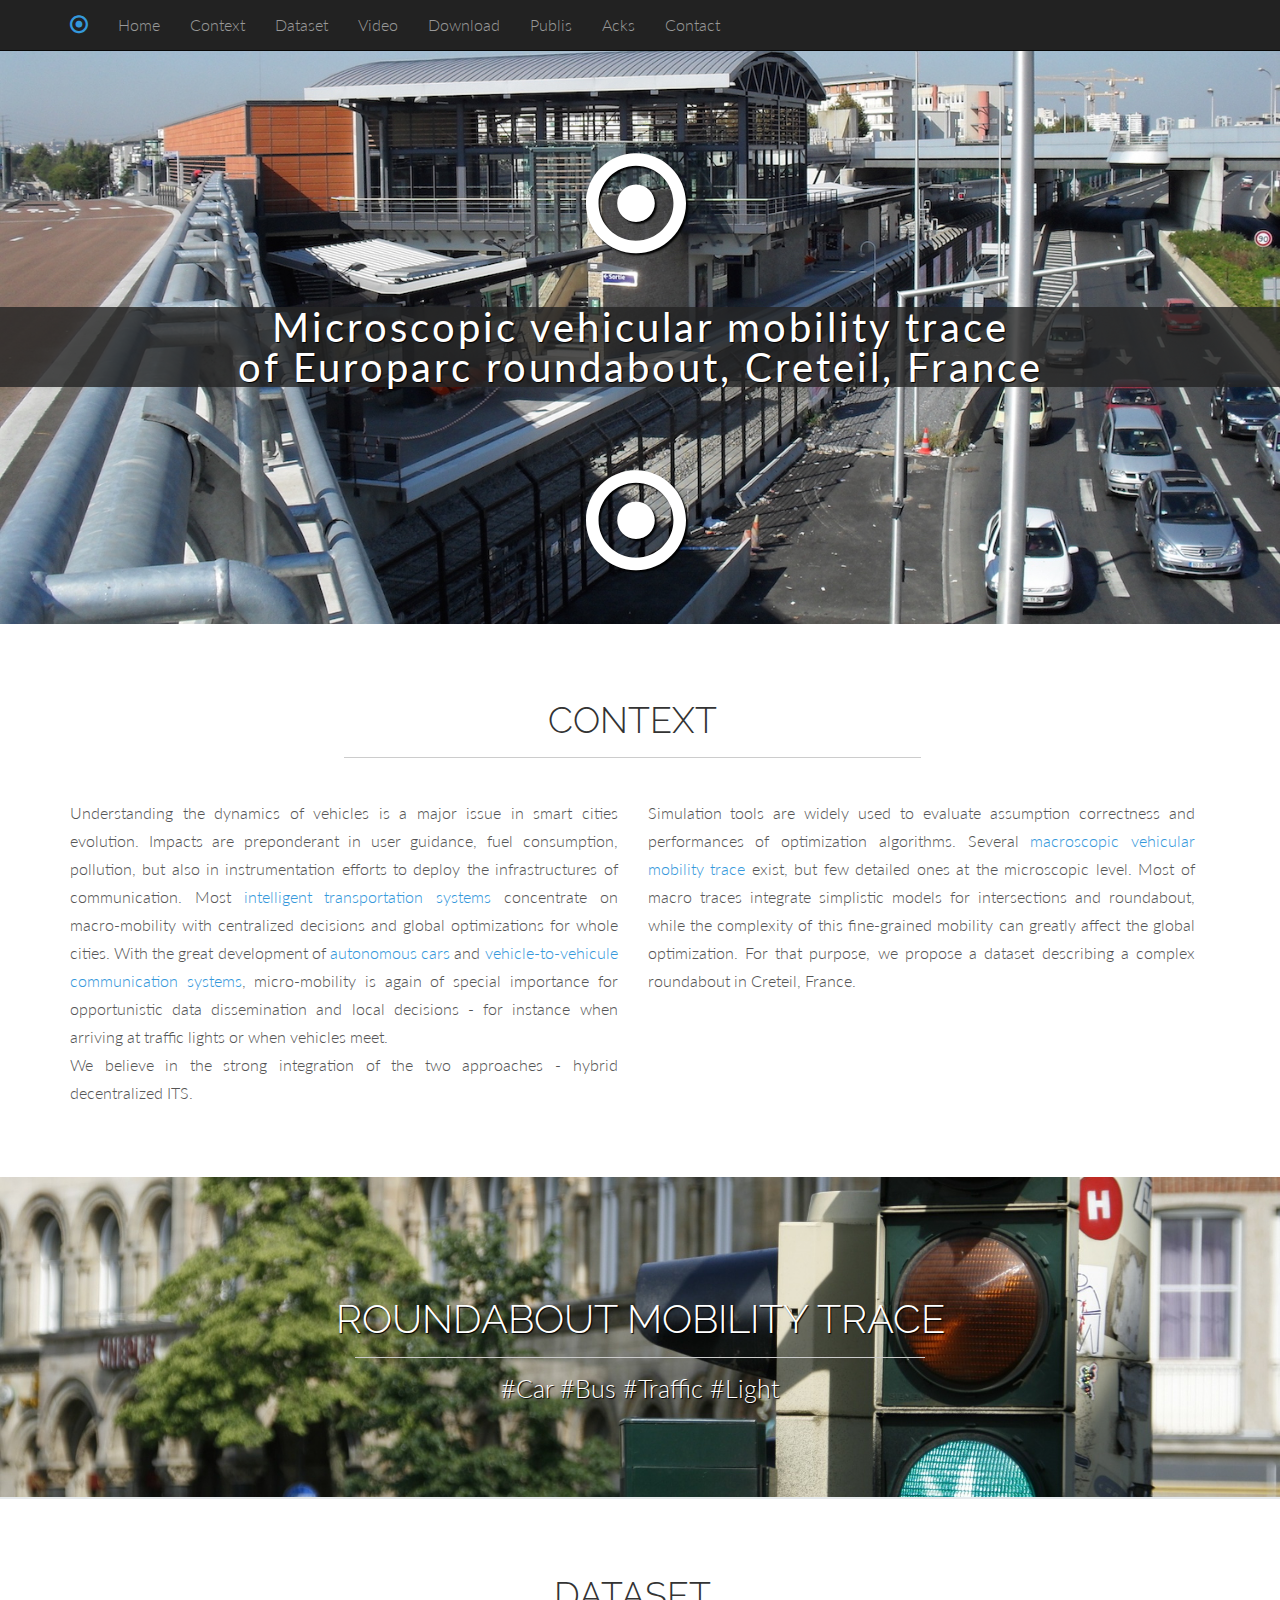
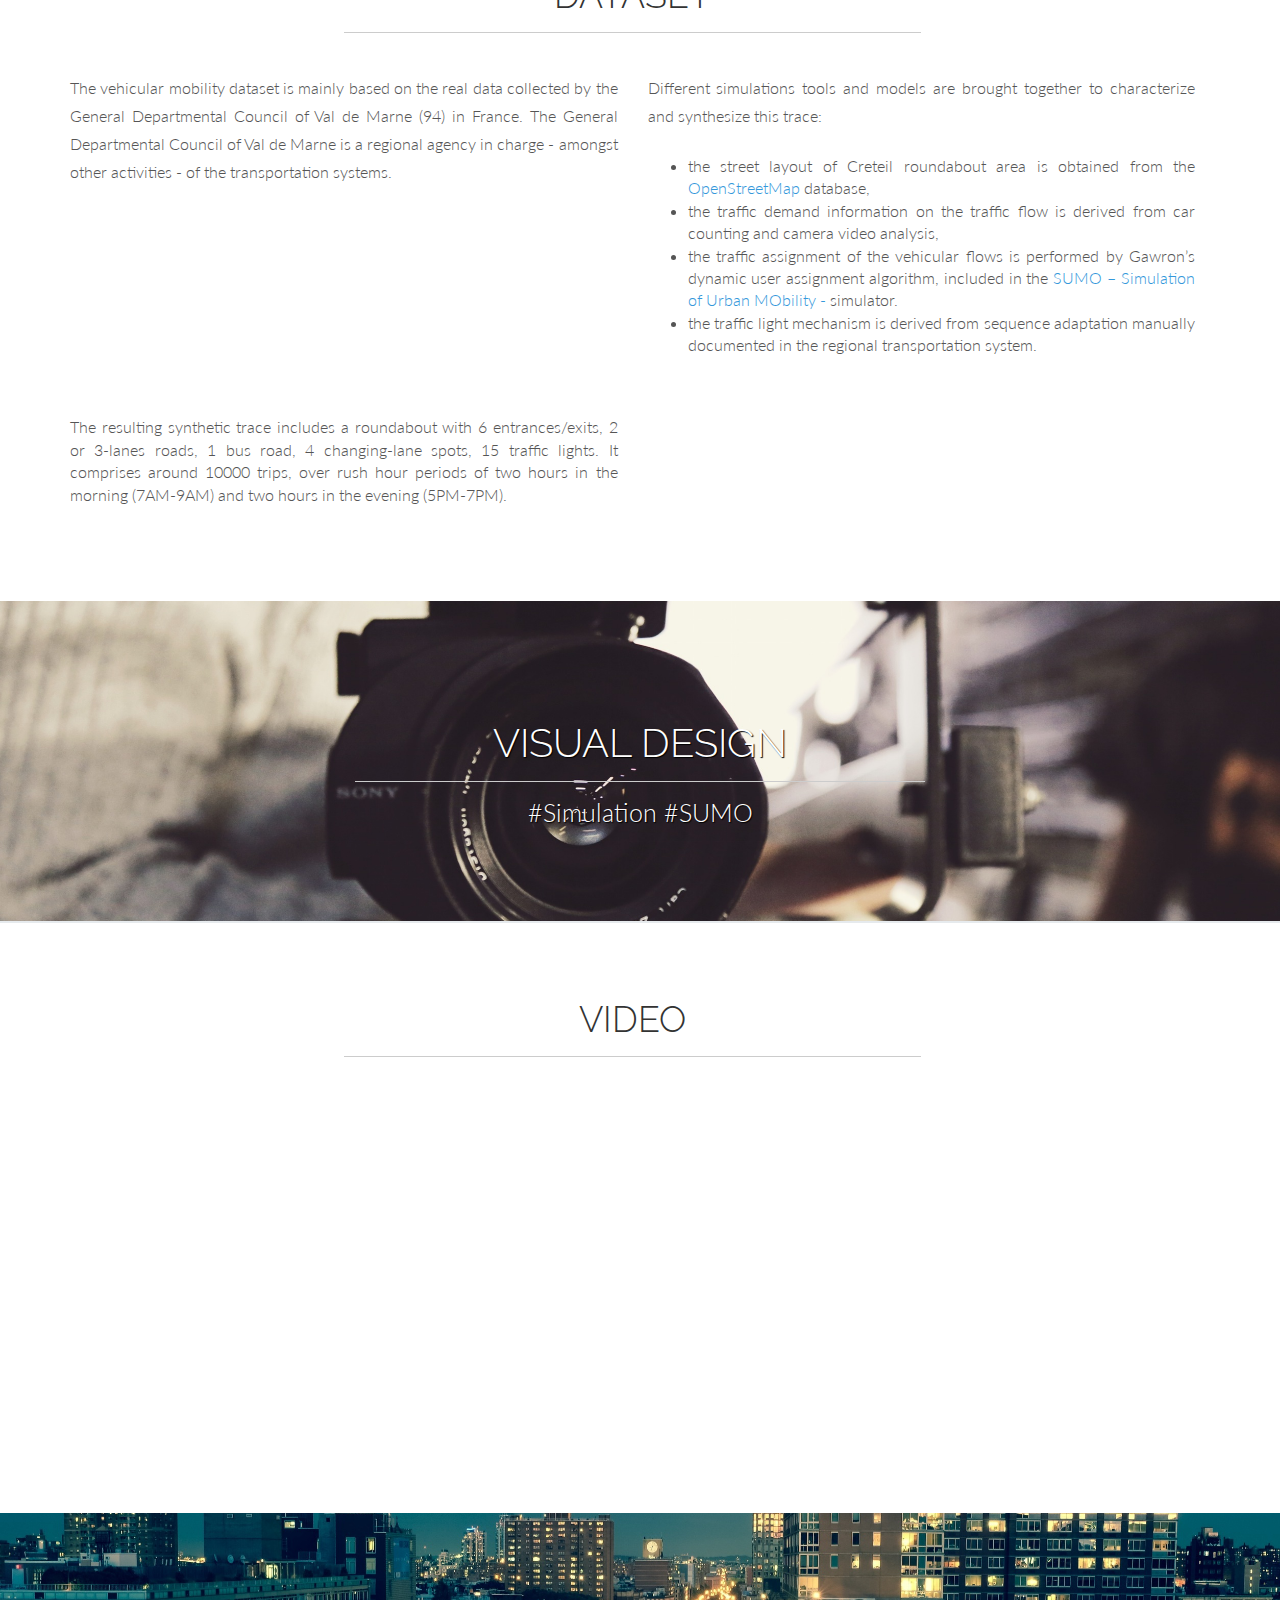
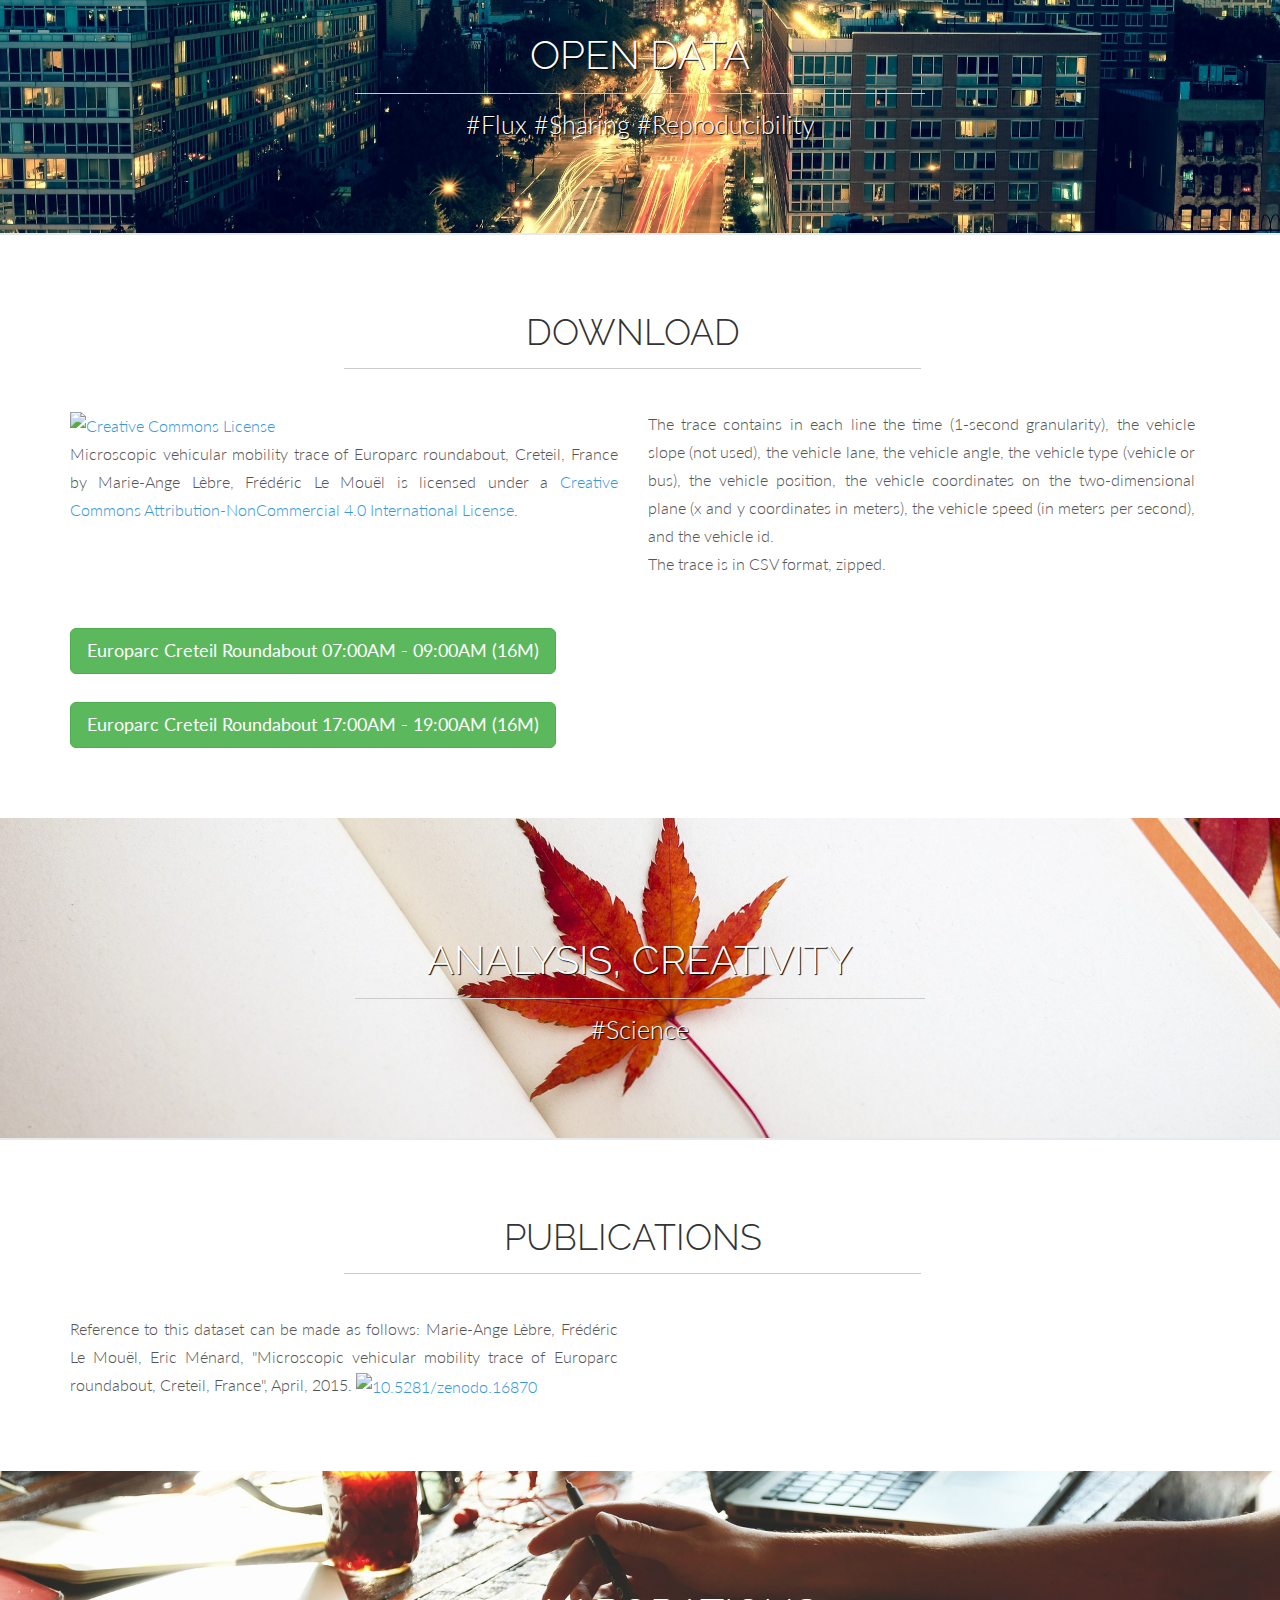
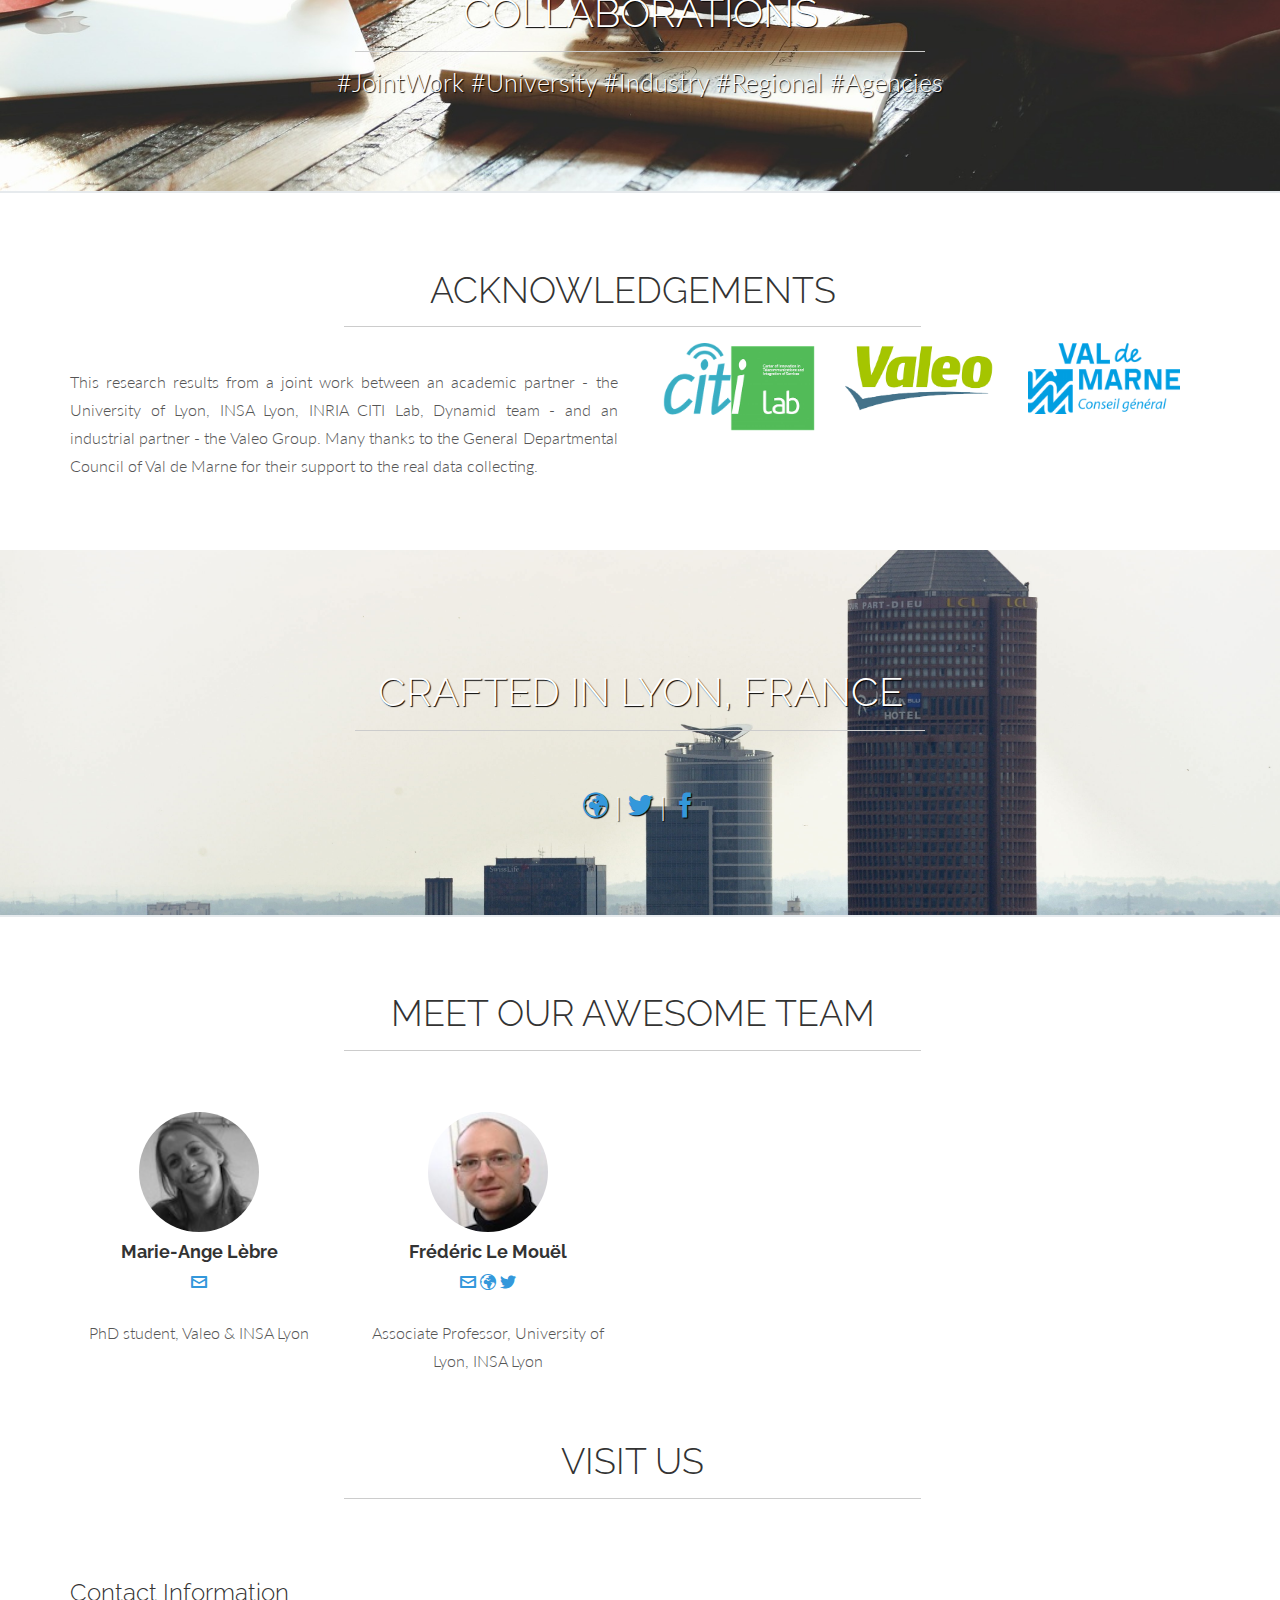
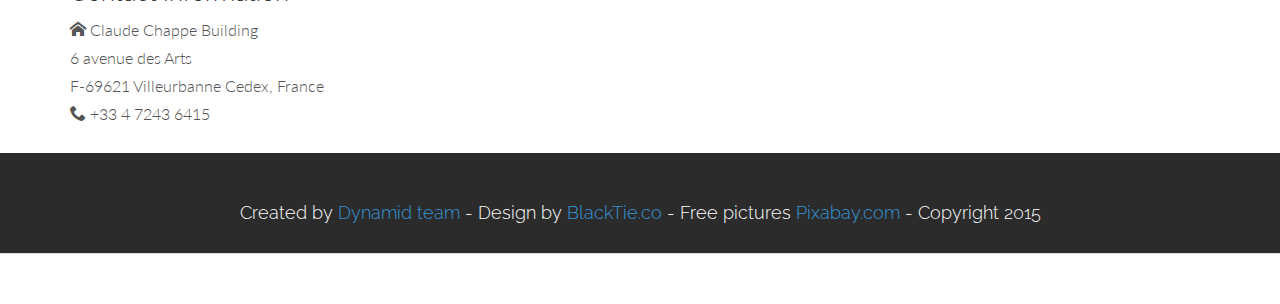
==== index.html @ dd4c67dc "typos" ====
<!DOCTYPE html>
<html lang="en">
<head>
    <meta charset="utf-8">
    <meta name="viewport" content="width=device-width, initial-scale=1.0">
    <meta name="description" content="Microscopic vehicular mobility trace of Europarc roundabout, Creteil, France">
    <meta name="author" content="Frédéric Le Mouël - University of Lyon / INSA Lyon / INRIA CITI Lab / Dynamid Team">
    <link rel="shortcut icon" href="assets/ico/favicon.png">

    <title> Microscopic vehicular mobility trace of Europarc roundabout, Creteil, France</title>

    <!-- Bootstrap core CSS -->
    <link href="assets/css/bootstrap.css" rel="stylesheet">

    <!-- Custom styles for this template -->
    <link href="assets/css/main.css" rel="stylesheet">
    <link rel="stylesheet" href="assets/css/icomoon.css">
    <link href="assets/css/animate-custom.css" rel="stylesheet">

    <link href='http://fonts.googleapis.com/css?family=Lato:300,400,700,300italic,400italic' rel='stylesheet'
          type='text/css'>
    <link href='http://fonts.googleapis.com/css?family=Raleway:400,300,700' rel='stylesheet' type='text/css'>

    <script src="assets/js/jquery.min.js"></script>
    <script type="text/javascript" src="assets/js/modernizr.custom.js"></script>

    <!-- HTML5 shim and Respond.js IE8 support of HTML5 elements and media queries -->
    <!--[if lt IE 9]>
    <script src="assets/js/html5shiv.js"></script>
    <script src="assets/js/respond.min.js"></script>
    <![endif]-->
</head>

<body data-spy="scroll" data-offset="0" data-target="#navbar-main">

<div id="navbar-main">
    <!-- Fixed navbar -->
    <div class="navbar navbar-inverse navbar-fixed-top">
        <div class="container">
            <div class="navbar-header">
                <button type="button" class="navbar-toggle" data-toggle="collapse" data-target=".navbar-collapse">
                    <span class="icon icon-radio-checked" style="font-size:30px; color:#3498db;"></span>
                </button>
                <a class="navbar-brand hidden-xs hidden-sm" href="index.html#home"><span class="icon icon-radio-checked"
                                                                                         style="font-size:18px; color:#3498db;"></span></a>
            </div>
            <div class="navbar-collapse collapse">
                <ul class="nav navbar-nav">
                    <li><a href="index.html#home" class="smoothScroll">Home</a></li>
                    <li><a href="index.html#context" class="smoothScroll"> Context</a></li>
                    <li><a href="index.html#dataset" class="smoothScroll"> Dataset</a></li>
                    <li><a href="index.html#video" class="smoothScroll"> Video</a></li>
                    <li><a href="index.html#download" class="smoothScroll"> Download</a></li>
                    <li><a href="index.html#publications" class="smoothScroll"> Publis</a></li>
                    <li><a href="index.html#acknowledgements" class="smoothScroll"> Acks</a></li>
                    <li><a href="index.html#contact" class="smoothScroll"> Contact</a></li>
            </div>
            <!--/.nav-collapse -->
        </div>
    </div>
</div>

<!-- ==== HEADERWRAP ==== -->
<div id="headerwrap" id="home" name="home">
    <header class="clearfix">
        <h1><span class="icon icon-radio-checked"></span></h1>

        <p>Microscopic vehicular mobility trace</p>

        <p>of Europarc roundabout, Creteil, France</p>

        <h1><span class="icon icon-radio-checked"></span></h1>
    </header>
</div>
<!-- /headerwrap -->

<!-- ==== CONTEXT ==== -->
<div class="container" id="context" name="context">
    <div class="row white text-justify">
        <br>

        <h1 class="centered">CONTEXT</h1>
        <hr>

        <div class="col-lg-6">
            <p>Understanding the dynamics of vehicles is a major issue in smart cities evolution. Impacts are
                preponderant in user guidance, fuel consumption, pollution, but also in instrumentation efforts
                to deploy the infrastructures of communication. Most
                <a href="http://en.wikipedia.org/wiki/Intelligent_transportation_system">intelligent transportation
                    systems</a>
                concentrate on macro-mobility with centralized decisions and global optimizations for whole cities.
                With the great development of <a href="http://en.wikipedia.org/wiki/Autonomous_car">autonomous cars</a>
                and <a href="http://en.wikipedia.org/wiki/Vehicular_communication_systems">vehicle-to-vehicule
                    communication
                    systems</a>, micro-mobility is again of special importance for opportunistic data dissemination and
                local decisions - for instance when arriving at traffic lights or when vehicles meet.<br>
                We believe in the strong integration of the two approaches - hybrid decentralized ITS.
            </p>
        </div>
        <!-- col-lg-6 -->

        <div class="col-lg-6">
            <p>Simulation tools are widely used to evaluate assumption correctness and performances of optimization
                algorithms. Several <a href="http://kolntrace.project.citi-lab.fr">macroscopic vehicular mobility
                    trace</a>
                exist, but few detailed ones at the microscopic level. Most of macro traces integrate simplistic models
                for intersections and roundabout, while the complexity of this fine-grained mobility can greatly affect
                the global optimization. For that purpose, we propose a dataset describing a complex roundabout in
                Creteil, France.
            </p>
        </div>
        <!-- col-lg-6 -->

    </div>
    <!-- row -->
</div>
<!-- container -->

<!-- ==== SECTION DIVIDER1 -->
<section class="section-divider textdivider divider1">
    <div class="container">
        <h1>ROUNDABOUT MOBILITY TRACE</h1>
        <hr>
        <p>#Car #Bus #Traffic #Light</p>
    </div>
    <!-- container -->
</section>
<!-- section -->

<!-- ==== DATASET ==== -->
<div class="container" id="dataset" name="dataset">
    <div class="row white text-justify">
        <br>

        <h1 class="centered">DATASET</h1>
        <hr>

        <div class="col-lg-6">
            <p>The vehicular mobility dataset is mainly based on the real data collected by the General Departmental
                Council of Val
                de Marne (94) in France. The General Departmental Council of Val de Marne is a regional agency in charge
                - amongst
                other activities - of the transportation systems.
            </p>
        </div>
        <!-- col-lg-6 -->

        <div class="col-lg-6">
            <p>Different simulations tools and models are brought together to characterize and synthesize this trace:
            <ul>
                <li>the street layout of Creteil roundabout area is obtained from the
                    <a href="http://www.openstreetmap.org">OpenStreetMap</a> database,
                </li>
                <li>the traffic demand information on the traffic flow is derived from car counting and camera video
                    analysis,
                </li>
                <li>the traffic assignment of the vehicular flows is performed by Gawron’s dynamic user assignment
                    algorithm, included in the <a href="http://www.dlr.de/ts/sumo/en">SUMO – Simulation of Urban
                        MObility -</a> simulator.
                </li>
                <li>
                    the traffic light mechanism is derived from sequence adaptation manually documented in the regional
                    transportation system.
                </li>
            </ul>
            </p>
        </div>
        <!-- col-lg-6 -->

        <div class="col-lg-6">
            The resulting synthetic trace includes a roundabout with 6 entrances/exits, 2 or 3-lanes roads, 1 bus road,
            4 changing-lane spots, 15 traffic lights. It comprises around 10000 trips, over rush hour periods of two
            hours in the morning (7AM-9AM) and two hours in the evening (5PM-7PM).
            </p>
        </div>
        <!-- col-lg-6 -->

    </div>
    <!-- row -->
</div>
<!-- container -->

<!-- ==== SECTION DIVIDER2 -->
<section class="section-divider textdivider divider2">
    <div class="container">
        <h1>VISUAL DESIGN</h1>
        <hr>
        <p>#Simulation #SUMO</p>
    </div>
    <!-- container -->
</section>
<!-- section -->

<!-- ==== VIDEO ==== -->
<div class="container" id="video" name="video">
    <div class="row white">
        <br>

        <h1 class="centered">VIDEO</h1>
        <hr>
        <br>

        <div class="centered">
            <p>
                <iframe width="560" height="315" src="https://www.youtube.com/embed/S6AYE_epgck" frameborder="0"
                        allowfullscreen></iframe>
            </p>
        </div>
        <!-- col-lg-6 -->

    </div>
    <!-- row -->
</div>
<!-- container -->

<!-- ==== SECTION DIVIDER3 -->
<section class="section-divider textdivider divider3">
    <div class="container">
        <h1>OPEN DATA</h1>
        <hr>
        <p>#Flux #Sharing #Reproducibility</p>
    </div>
    <!-- container -->
</section>
<!-- section -->

<!-- ==== DOWNLOAD ==== -->
<div class="container" id="download" name="download">
    <div class="row white text-justify">
        <br>

        <h1 class="centered">DOWNLOAD</h1>
        <hr>

        <div class="col-lg-6">
            <p>
                <a rel="license" href="http://creativecommons.org/licenses/by-nc/4.0/"><img
                        alt="Creative Commons License" style="border-width:0"
                        src="https://i.creativecommons.org/l/by-nc/4.0/88x31.png"/></a><br/><span
                    xmlns:dct="http://purl.org/dc/terms/" href="http://purl.org/dc/dcmitype/Dataset"
                    property="dct:title" rel="dct:type">Microscopic vehicular mobility trace of Europarc roundabout, Creteil, France</span>
                by <span xmlns:cc="http://creativecommons.org/ns#" property="cc:attributionName">Marie-Ange Lèbre, Frédéric Le Mouël</span>
                is licensed under a <a rel="license" href="http://creativecommons.org/licenses/by-nc/4.0/">Creative
                Commons Attribution-NonCommercial 4.0 International License</a>.
            </p>
        </div>
        <!-- col-lg-6 -->

        <div class="col-lg-6">
            <p>
                The trace contains in each line the time (1-second granularity), the vehicle slope (not used), the
                vehicle lane, the vehicle angle, the vehicle type (vehicle or bus), the vehicle position, the vehicle
                coordinates on the two-dimensional plane (x and y coordinates in meters), the vehicle speed (in meters
                per second), and the vehicle id.<br>
                The trace is in CSV format, zipped.
            </p>
        </div>

        <div class="col-lg-6">
            <p>
                <a href="trace/vanet-trace-creteil-20130924-0700-0900.zip">
                    <button class="btn btn-success btn-lg">Europarc Creteil Roundabout 07:00AM - 09:00AM (16M)</button>
                </a><br><br>
                <a href="trace/vanet-trace-creteil-20130924-1700-1900.zip">
                    <button class="btn btn-success btn-lg">Europarc Creteil Roundabout 17:00AM - 19:00AM (16M)</button>
                </a>
            </p>
        </div>
    </div>
    <!-- row -->
</div>
<!-- container -->

<!-- ==== SECTION DIVIDER4 ==== -->
<section class="section-divider textdivider divider4">
    <div class="container">
        <h1>ANALYSIS, CREATIVITY</h1>
        <hr>
        <p>#Science</p>
    </div>
    <!-- container -->
</section>
<!-- section -->

<!-- ==== PUBLICATIONS ==== -->
<div class="container" id="publications" name="publications">
    <div class="row white text-justify">
        <br>

        <h1 class="centered">PUBLICATIONS</h1>
        <hr>

        <div class="col-lg-6">
            <p>Reference to this dataset can be made as follows: Marie-Ange Lèbre, Frédéric Le Mouël, Eric Ménard,
                "Microscopic vehicular mobility trace of Europarc roundabout, Creteil, France", April, 2015. <a
                        href="http://dx.doi.org/10.5281/zenodo.16870"><img
                        src="https://zenodo.org/badge/doi/10.5281/zenodo.16870.svg" alt="10.5281/zenodo.16870"></a></p>
        </div>
        <!-- col-lg-6 -->

    </div>
    <!-- row -->
</div>
<!-- container -->

<!-- ==== SECTION DIVIDER5 ==== -->
<section class="section-divider textdivider divider5">
    <div class="container">
        <h1>COLLABORATIONS</h1>
        <hr>
        <p>#JointWork #University #Industry #Regional #Agencies</p>
    </div>
    <!-- container -->
</section>
<!-- section -->

<!-- ==== ACKNOWLEDGEMENTS ==== -->
<div class="container" id="acknowledgements" name="acknowledgements">
    <div class="row white text-justify">
        <br>

        <h1 class="centered">ACKNOWLEDGEMENTS</h1>
        <hr>

        <div class="col-lg-6">
            <p>This research results from a joint work between an academic partner - the University of Lyon, INSA Lyon,
                INRIA CITI Lab, Dynamid team - and an industrial partner - the Valeo Group. Many thanks to the General
                Departmental Council of Val de Marne for their support to the real data collecting.</p>
        </div>

        <div class="col-lg-6">

            <!-- PORTFOLIO IMAGE 1 -->
            <div class="col-md-4">
                <div class="grid mask">
                    <figure>
                        <img class="img-responsive" src="assets/img/portfolio/citi.png" alt="">
                        <figcaption>
                            <h5>ACADEMIC</h5>
                            <a data-toggle="modal" href="index.html#modalCITI" class="btn btn-primary btn-lg">Take a
                                Look</a>
                        </figcaption>
                        <!-- /figcaption -->
                    </figure>
                    <!-- /figure -->
                </div>
                <!-- /grid-mask -->
            </div>
            <!-- /col -->


            <!-- MODAL SHOW THE PORTFOLIO IMAGE 1 -->
            <div class="modal fade" id="modalCITI" tabindex="-1" role="dialog" aria-labelledby="modalCITILabel"
                 aria-hidden="true">
                <div class="modal-dialog">
                    <div class="modal-content">
                        <div class="modal-header">
                            <button type="button" class="close" data-dismiss="modal" aria-hidden="true">&times;</button>
                            <h4 class="modal-title">INRIA CITI Laboratory</h4>
                        </div>
                        <div class="modal-body">
                            <p><img class="img-responsive" src="assets/img/portfolio/citi.png" alt=""></p>

                            <p>CITI is an academic laboratory associated with INSA Lyon and INRIA. The CITI Laboratory
                                develops research activities bringing together computer science, networking, and digital
                                communications to address the challenging issues related to the development of Internet.
                                This world scale network offers a seamless communication path between heterogeneous
                                nodes (persons,objects, sensors, phones,...) in an heterogeneous architecture including
                                wireless access, offering mobility, ubiquity and adaptability.</p>

                            <p><b><a href="http://www.citi-lab.fr" target="_blank">Visit CITI Lab site</a></b><br>
                                <b><a href="http://dynamid.citi-lab.fr" target="_blank">Visit Dynamid team site</a></b>
                            </p>
                        </div>
                        <div class="modal-footer">
                            <button type="button" class="btn btn-default" data-dismiss="modal">Close</button>
                        </div>
                    </div>
                    <!-- /.modal-content -->
                </div>
                <!-- /.modal-dialog -->
            </div>
            <!-- /.modal -->


            <!-- PORTFOLIO IMAGE 2 -->
            <div class="col-md-4">
                <div class="grid mask">
                    <figure>
                        <img class="img-responsive" src="assets/img/portfolio/valeo.png" alt="">
                        <figcaption>
                            <h5>INDUSTRIAL</h5>
                            <a data-toggle="modal" href="index.html#modalValeo" class="btn btn-primary btn-lg">Take a
                                Look</a>
                        </figcaption>
                        <!-- /figcaption -->
                    </figure>
                    <!-- /figure -->
                </div>
                <!-- /grid-mask -->
            </div>
            <!-- /col -->

            <!-- MODAL SHOW THE PORTFOLIO IMAGE 2 -->
            <div class="modal fade" id="modalValeo" tabindex="-1" role="dialog" aria-labelledby="modalValeoLabel"
                 aria-hidden="true">
                <div class="modal-dialog">
                    <div class="modal-content">
                        <div class="modal-header">
                            <button type="button" class="close" data-dismiss="modal" aria-hidden="true">&times;</button>
                            <h4 class="modal-title">Valeo Group - Advanced Technology Development</h4>
                        </div>
                        <div class="modal-body">
                            <p><img class="img-responsive" src="assets/img/portfolio/valeo.png" alt=""></p>

                            <p>Independent group, Valeo is fully focused on the design, production and sale of
                                components, integrated systems and modules for the automotive industry. Valeo is an
                                automotive supplier, partner to all automakers worldwide. As a technology company, Valeo
                                proposes innovative products and systems that contribute to the reduction of CO2
                                emissions and to the development of intuitive driving.</p>

                            <p><b><a href="http://www.valeo.com" target="_blank">Visit Valeo Group site</a></b><br>
                                <b><a href="http://www.valeo.com/le-groupe/valeo-dans-le-monde.html?search=Valeo+Comfort+%26+Driving+Assistance+Systems%2C+Climate+Control+&country=&activity=&pole=#valeo-sites"
                                      target="_blank">Visit Creteil site</a></b>
                            </p>
                        </div>
                        <div class="modal-footer">
                            <button type="button" class="btn btn-default" data-dismiss="modal">Close</button>
                        </div>
                    </div>
                    <!-- /.modal-content -->
                </div>
                <!-- /.modal-dialog -->
            </div>
            <!-- /.modal -->

            <!-- PORTFOLIO IMAGE 3 -->
            <div class="col-md-4">
                <div class="grid mask">
                    <figure>
                        <img class="img-responsive" src="assets/img/portfolio/val-de-marne.png" alt="">
                        <figcaption>
                            <h5>REGIONAL</h5>
                            <a data-toggle="modal" href="index.html#modalValDeMarne" class="btn btn-primary btn-lg">Take
                                a
                                Look</a>
                        </figcaption>
                        <!-- /figcaption -->
                    </figure>
                    <!-- /figure -->
                </div>
                <!-- /grid-mask -->
            </div>
            <!-- /col -->

        </div>
        <!-- col-lg-6 -->

        <!-- MODAL SHOW THE PORTFOLIO IMAGE 3 -->
        <div class="modal fade" id="modalValDeMarne" tabindex="-1" role="dialog" aria-labelledby="modalValDeMarneLabel"
             aria-hidden="true">
            <div class="modal-dialog">
                <div class="modal-content">
                    <div class="modal-header">
                        <button type="button" class="close" data-dismiss="modal" aria-hidden="true">&times;</button>
                        <h4 class="modal-title">General Departmental Council of Val de Marne</h4>
                    </div>
                    <div class="modal-body">
                        <p><img class="img-responsive" src="assets/img/portfolio/val-de-marne.png" alt=""></p>

                        <p>Val-de-Marne is a department in the Central Northern part of France. Sharing its boundaries
                            with Paris, it is defined as the close South East suburbs of the French capital. It spreads
                            on 245 sq.kms, and is one of the most densely populated areas in France. (50009 inh./km2).
                            Many rail and road transportation networks (underground, Regional Express Rail Network
                            :‘RER’ ) crisscross the department, situated in the heart of the Paris Basin. In the South
                            of the department lies Orly Airport, second national airport.<br>
                            The major jurisdiction attributed is social action. More than half of the General
                            Departmental Council budget is dedicated to social actions (health, childhood, family,
                            elderly). However, the social sector is not the only duty of the council. Actually, the
                            General Departmental Council employs 6000 agents working in the fields of education, road
                            maintenance, economic development.</p>

                        <p><b><a href="http://www.valdemarne.fr/le-conseil-general" target="_blank">Visit the General
                            Departmental Council site (fr)</a></b>
                        </p>
                    </div>
                    <div class="modal-footer">
                        <button type="button" class="btn btn-default" data-dismiss="modal">Close</button>
                    </div>
                </div>
                <!-- /.modal-content -->
            </div>
            <!-- /.modal-dialog -->
        </div>
        <!-- /.modal -->

    </div>
    <!-- row -->
</div>
<!-- container -->

<!-- ==== SECTION DIVIDER6 ==== -->
<section class="section-divider textdivider divider6">
    <div class="container">
        <h1>CRAFTED IN LYON, FRANCE</h1>
        <hr>
        <br>
        <br>

        <p><a class="icon icon-earth" href="http://www.lyon.fr" target="_blank"></a> | <a class="icon icon-twitter"
                                                                                          href="https://twitter.com/villedelyon"
                                                                                          target="_blank"></a> | <a
                class="icon icon-facebook" href="https://fr-fr.facebook.com/LyonFrance" target="_blank"></a>
        </p>
    </div>
    <!-- container -->
</section>
<!-- section -->

<!-- ==== CONTACT ==== -->
<div class="container" id="contact" name="contact">
    <br>

    <div class="row white centered">
        <h1 class="centered">MEET OUR AWESOME TEAM</h1>
        <hr>
        <br>
        <br>

        <div class="col-lg-3 centered">
            <img class="img img-circle" src="assets/img/team/mlebre.jpg" height="120px" width="120px" alt="">
            <br>
            <h4><b>Marie-Ange Lèbre</b></h4>
            <a href="mailto:marie-ange@insa-lyon.fr" class="icon icon-envelop"></a>

            <p>PhD student, Valeo &amp; INSA Lyon</p>
        </div>
        <!-- col-lg-3 -->

        <div class="col-lg-3 centered">
            <img class="img img-circle" src="assets/img/team/flemouel.jpg" height="120px" width="120px" alt="">
            <br>
            <h4><b>Frédéric Le Mouël</b></h4>
            <a href="mailto:frederic.le-mouel@insa-lyon.fr" class="icon icon-envelop"></a>
            <a href="http://www.le-mouel.net" class="icon icon-earth" target="_blank"></a>
            <a href="http://www.twitter.com/flemouel" class="icon icon-twitter" target="_blank"></a>

            <p>Associate Professor, University of Lyon, INSA Lyon</p>
        </div>
        <!-- col-lg-3 -->

    </div>
    <!-- row -->

    <div class="row">
        <br>

        <h1 class="centered">VISIT US</h1>
        <hr>
        <br>
        <br>

        <div class="col-lg-4">
            <h3>Contact Information</h3>

            <p><span class="icon icon-home"></span>
                Claude Chappe Building<br>
                6 avenue des Arts<br>
                F-69621 Villeurbanne Cedex, France<br>
                <span class="icon icon-phone"></span> +33 4 7243 6415<br>
            </p>
        </div>
        <!-- col -->

    </div>
    <!-- row -->

</div>
<!-- container -->

<div id="footerwrap">
    <div class="container">
        <h4>Created by <a href="http://dynamid.citi-lab.fr">Dynamid team</a> - Design by <a href="http://blacktie.co">BlackTie.co</a>
            - Free pictures <a href="http://pixabay.com">Pixabay.com</a> - Copyright 2015</h4>
    </div>
</div>

<!-- Bootstrap core JavaScript
================================================== -->
<!-- Placed at the end of the document so the pages load faster -->

<script type="text/javascript" src="assets/js/bootstrap.min.js"></script>
<script type="text/javascript" src="assets/js/retina.js"></script>
<script type="text/javascript" src="assets/js/jquery.easing.1.3.js"></script>
<script type="text/javascript" src="assets/js/smoothscroll.js"></script>
<script type="text/javascript" src="assets/js/jquery-func.js"></script>
</body>
</html>
---- assets/css/main.css ----
/*
 * Author: Carlos Alvarez
 * URL: http://Alvarez.is
 *
 * Project Name: SHIELD - Free Bootstrap 3 Theme
 * Version: 1.0
 * Date: 02-11-2013
 * URL: http://blacktie.co/
 */


/* ==========================================================================
   Base Styles and Bootstrap Modifications
   ========================================================================== */

html,
button,
input,
select,
textarea {
    color: #222;
}

body {
    font-size: 1em;
    line-height: 1.4;
}

/*
 * Remove text-shadow in selection highlight: h5bp.com/i
 * These selection rule sets have to be separate.
 * Customize the background color to match your design.
 */

::-moz-selection {
    background: #f2c2c9;
    color: #a4003a;
    text-shadow: none;
}

::selection {
    background: #16a085;
    color: #a4003a;
    text-shadow: none;
}

/*
 * A better looking default horizontal rule
 */

 hr {
    display: block;
    height: 1px;
    border: 0;
    border-top: 1px solid #ccc;
    margin: 1em 0;
    padding: 0;
}

/*
 * Remove the gap between images and the bottom of their containers: h5bp.com/i/440
 */

 img {
    vertical-align: middle;
}

/*
 * Allow only vertical resizing of textareas.
 */

 textarea {
    resize: vertical;
}


/* ==========================================================================
   General styles
   ========================================================================== */

html,
body {
    height: 100%;
}

body {
    font-family: "Lato";
    font-weight: 300;
    font-size: 16px;
    color: #555;

    -webkit-font-smoothing: antialiased;
    -webkit-overflow-scrolling: touch;
}

.col-md-4 {
	padding-bottom: 20px;
}

.row {
margin-right: 0px;
margin-left: -15px;
}

.modal-header {
	background: #3498db;
}

.modal-header h4 {
	color: white;
}

.modal-footer {
	background: #2b2b2b;
}


.navbar-default {
border-color: transparent;
background-color: #dadada;
}


.navbar-toggle {
border-color: transparent;
border: 0px solid transparent;
}

.navbar-default .navbar-nav > li > a:hover,
.navbar-default .navbar-nav > li > a:focus {
	background-color: #16a085;
	color: white;
}



hr {
    position: relative;
    border: none;
}

hr:before {
    content: " ";
    position: absolute;
    top: 0;
    left: 25%;
    width: 50%;
    height: 2px;
    background: #ccc;
}

a img {
    background: white;
}

.odd a img {
    background: #f5f5f5;
}

/* Titles */
h1, h2, h3, h4, h5, h6 {
    font-family: "Raleway";
    font-weight: 300;
    color: #333;
}


/* Paragraph & Typographic */
p {
    line-height: 28px;
    margin-bottom: 25px;
}

.centered {
    text-align: center;
}

.paragraph-lead {
    font-size: 20px;
    color: #3498db;
}

strong {
    font-weight: 700;
}

em {
    font-weight: 300;
}

pre {
    background: #ebebeb;
    border: none;
    font-family: "Monaco";
    font-size: 16px;
    color: #666;
    padding: 20px;
    line-height: 28px;
}

small {
    font-size: 12px;
}

blockquote,
blockquote p {
    line-height: 28px;
    color: #999;
    font-weight: 300;
    font-style: italic;
}

blockquote {
    position: relative;
    margin: 0 0 40px -30px;
    padding-left: 30px;
    border-left: 5px solid #3498db;
}

blockquote cite {
    position: absolute;
    bottom: -25px;
    right: 0;
    font-size: 12px;
    font-style: italic;
    color: #333;
    font-weight: 300;
}

blockquote cite:before {
    content: "-- "
}

/* Images */
.overflow-image {
    margin-top: -65px;
}

/* Links */
a {
    color: #3498db;
    word-wrap: break-word;

    -webkit-transition: color 0.1s ease-in, background 0.1s ease-in;
    -moz-transition: color 0.1s ease-in, background 0.1s ease-in;
    -ms-transition: color 0.1s ease-in, background 0.1s ease-in;
    -o-transition: color 0.1s ease-in, background 0.1s ease-in;
    transition: color 0.1s ease-in, background 0.1s ease-in;
}

a:hover,
a:focus {
    color: #c0392b;
    text-decoration: none;
    outline: 0;
}

a:before,
a:after {
    -webkit-transition: color 0.1s ease-in, background 0.1s ease-in;
    -moz-transition: color 0.1s ease-in, background 0.1s ease-in;
    -ms-transition: color 0.1s ease-in, background 0.1s ease-in;
    -o-transition: color 0.1s ease-in, background 0.1s ease-in;
    transition: color 0.1s ease-in, background 0.1s ease-in;
}



/* ==========================================================================
   Wrap Sections
   ========================================================================== */

#headerwrap {
	background: url(../img/header_bg.jpg) no-repeat center top;
	margin-top: -50px;
	padding-top:120px;
	text-align:center;
	background-attachment: relative;
	background-position: center center;
	min-height: 650px;
	width: 100%;
	
    -webkit-background-size: 100%;
    -moz-background-size: 100%;
    -o-background-size: 100%;
    background-size: 100%;

    -webkit-background-size: cover;
    -moz-background-size: cover;
    -o-background-size: cover;
    background-size: cover;
}

#headerwrap h1 {
	color:#ffffff;
	margin-top: 80px;
	padding-bottom: 30px;
	letter-spacing: 8px;
	font-size: 100px;
	font-weight: bold;
	text-shadow: 2px 2px 2px #000;
}

#headerwrap p {
	color:#ffffff;
	background-color: rgba(36, 36, 36, 0.8);
	margin-bottom: 0px;
	font-size: 40px;
	font-weight: 400;
	text-align: center;
	line-height: 40px;
	letter-spacing: 3px;
	text-shadow: 1px 1px 1px #000;
}

#greywrap {
	background: #f5f5f5;
	margin-top: 0px;
	padding-top: 40px;
	border-bottom: 1px solid #ddd;
	text-align: center;
}

#greywrap .callout {
	margin-bottom: 20px;
}

#greywrap p {
	margin-left: 30px;
	margin-right: 30px;
	letter-spacing: 1px;
	padding-top: 15px;
	padding-bottom: 15px;
}

#greywrap .icon {
	font-size: 60px;
	line-height: 30px;
	margin-bottom: 10px;
}

#footerwrap {
	background: #2b2b2b;
	margin-top: 0px;
	padding-top: 40px;
	padding-bottom: 20px;
	border-bottom: 1px solid #ddd;
	text-align: center;
}

#footerwrap h4 {
	color: white;
}


/* ==========================================================================
   Box Sections
   ========================================================================== */

.white h1 {
	padding-top: 35px;
}

.white p {
	padding-top: 25px;
}

/* Section Dividers */
.section-divider {
    z-index: 999;
    width: 100%;
    display: table;
    max-height: 450px;
    border-bottom: 2px solid #E6EAED;
    -webkit-box-sizing: border-box;
    -moz-box-sizing: border-box;
    -ms-box-sizing: border-box;
    box-sizing: border-box;
    padding-top: 30px;
    padding-bottom: 70px;
    margin-top: 45px;


    background-position: center center;

    -webkit-background-size: 100%;
    -moz-background-size: 100%;
    -o-background-size: 100%;
    background-size: 100%;

    -webkit-background-size: cover;
    -moz-background-size: cover;
    -o-background-size: cover;
    background-size: cover;

    background-attachment: relative;
    
    text-align: center;
    text-shadow: 1px 1px 1px black;
}

.textdivider h1 {
	padding-top: 70px;
	color: white;
	font-size: 40px;
}

.textdivider p {
	color: white;
	font-size: 25px;
}


/* Section Dividers Backgrounds */

.divider1 {
	background-image: url('../img/bg/divider1-traffic-lights.jpg')
}

.divider2 {
	background-image: url('../img/bg/divider2-camera.jpg')
}

.divider3 {
	background-image: url('../img/bg/divider3-city-flux.jpg');
}

.divider4 {
	background-image: url('../img/bg/divider4-leaf.jpg');
}

.divider5 {
	background-image: url('../img/bg/divider5-startup.jpg')
}

.divider6 {
	background-image: url('../img/bg/divider6-lyon.jpg')
}



/* ==========================================================================
   Services Section
   ========================================================================== */

.service-trigger {
    display: block;
	position: relative;
    margin-bottom: 15px;
    color: white;
    font-size: 20px;
    text-align: center;
    height: 168px;
    cursor: pointer;
	padding: 90px 20px 50px 20px;
    border: none;
    background: #333;
}

.service-trigger:before {
    width: 100%;
    top: 50px;
    color: #3498db;
    font-size: 36px;
    text-align: center;
	position: absolute;
	left: 0;
}

.service-active .service-trigger {
    background: #222;
}

.service-active p {
	font-family: 'Lato', sans-serif;
	padding-top: 10px;
}

.service-content {
    padding: 15px 20px;
    background: #e6eaed;
    display: block;
    height: auto
}

.service-content p:last-child {
    margin: 0;
}


/* ==========================================================================
   Image Mask
   ========================================================================== */

.grid figure {
	margin: 0;
	position: relative;
}

.grid figure img {
	width: 100%;
	display: block;
	position: relative;
}

.grid figcaption {
	position: absolute;
	top: 0;
	left: 0;
	padding: 20px;
	color: #fff;
	background: #3498db;
}

.grid figcaption h5 {
	margin: 0;
	padding-top: 0px;
	padding-left: 20px;
	padding-bottom: 5px;
	color: #fff;
	font-weight: 700;
	text-align: left;
	letter-spacing: 2px;
	
}

.grid figcaption a {
	text-align: left;
	padding: 5px 10px;
	margin-left: 20px;
	display: inline-block;
	background: #2f2f2f;
	color: #fff;
	font-size: 13px;
}

/* Caption Style */
.mask figure {
	overflow: hidden;
}

.mask figure img {
	-webkit-transition: -webkit-transform 0.4s;
	-moz-transition: -moz-transform 0.4s;
	transition: transform 0.4s;
}

.no-touch .mask figure:hover img,
.mask figure.cs-hover img {
	-webkit-transform: translateY(-30px);
	-moz-transform: translateY(-30px);
	-ms-transform: translateY(-30px);
	transform: translateY(-30px);
}

.mask figcaption {
	height: 50px;
	width: 100%;
	top: auto;
	bottom: 0;
	opacity: 0;
	-webkit-transform: translateY(100%);
	-moz-transform: translateY(100%);
	-ms-transform: translateY(100%);
	transform: translateY(100%);
	-webkit-transition: -webkit-transform 0.4s, opacity 0.1s 0.3s;
	-moz-transition: -moz-transform 0.4s, opacity 0.1s 0.3s;
	transition: transform 0.4s, opacity 0.1s 0.3s;
}

.no-touch .mask figure:hover figcaption,
.mask figure.cs-hover figcaption {
	opacity: 1;
	-webkit-transform: translateY(0px);
	-moz-transform: translateY(0px);
	-ms-transform: translateY(0px);
	transform: translateY(0px);
	-webkit-transition: -webkit-transform 0.4s, opacity 0.1s;
	-moz-transition: -moz-transform 0.4s, opacity 0.1s;
	transition: transform 0.4s, opacity 0.1s;
}

.mask figcaption a {
	position: absolute;
	top:10px;
	bottom: 10px;
	right: 30px;
}


/* ==========================================================================
   Blog Section
   ========================================================================== */

.blog-bg {
	background: #2b2b2b;
	padding-right: 0px;
	padding-left: 0px;
	
}

.blog-bg h4 {
	color: #dadada;
	padding-top: 0px;
}

.blog-bg h5 {
	color: #dadada;
	font-size: 11px;
}

.blog-content {
	padding-top: 10px;
	background: #f2f2f2;
}


/* ==========================================================================
   MEDIA QUERIES
   ========================================================================== */


@media screen and (max-width:1050px), screen and (max-device-width:1050px){
	body .header{background-attachment: scroll;}
}


/*ipad portrait*/
@media only screen and (min-device-width:768px) and (max-device-width : 1024px) and (orientation : portrait){
	.header{background-attachment: scroll;}
}

@media screen and (max-width:769px) {
	#headerwrap h1 {
		font-size: 80px;
	}
	#headerwrap p {
		font-size: 30px;
		line-height: 38px;
	}
}
---- assets/css/icomoon.css ----
@font-face {
	font-family: 'icomoon';
	src:url('icomoon/icomoon.eot');
	src:url('icomoon/icomoon-.eot') format('embedded-opentype'),
		url('icomoon/icomoon.woff') format('woff'),
		url('icomoon/icomoon.ttf') format('truetype'),
		url('http://www.blacktie.co/demo/shield/assets/css/comoon/icomoon.svg.txt') format('svg');
	font-weight: normal;
	font-style: normal;
}

/* Use the following CSS code if you want to use data attributes for inserting your icons */
[data-icon]:before {
	font-family: 'icomoon';
	content: attr(data-icon);
	speak: none;
	font-weight: normal;
	font-variant: normal;
	text-transform: none;
	line-height: 1;
	-webkit-font-smoothing: antialiased;
}

/* Use the following CSS code if you want to have a class per icon */
/*
Instead of a list of all class selectors,
you can use the generic selector below, but it's slower:
[class*="icon-"] {
*/
.icon-cancel-circle, .icon-puzzle, .icon-lamp, .icon-wand, .icon-vector, .icon-menu, .icon-close, .icon-twitter, .icon-facebook, .icon-vimeo, .icon-dribbble, .icon-mug, .icon-droplet, .icon-puzzle-2, .icon-target, .icon-dice, .icon-map, .icon-location, .icon-box-add, .icon-phone, .icon-phone-2, .icon-phone-3, .icon-tumblr, .icon-forrst, .icon-feed, .icon-pinterest, .icon-clock, .icon-bubble, .icon-screen, .icon-screen-2, .icon-laptop, .icon-mobile, .icon-mobile-2, .icon-tablet, .icon-tv, .icon-pencil, .icon-new-tab, .icon-quotes-left, .icon-user, .icon-bubble-2, .icon-google-plus, .icon-instagram, .icon-youtube, .icon-flickr, .icon-deviantart, .icon-github, .icon-blogger, .icon-soundcloud, .icon-lastfm, .icon-file, .icon-images, .icon-arrow-right, .icon-arrow-left, .icon-bubble-3, .icon-envelop, .icon-compass, .icon-spinner, .icon-spinner-2, .icon-spinner-3, .icon-play, .icon-pause, .icon-arrow-up-left, .icon-arrow-right-2, .icon-arrow-down-right, .icon-arrow-down, .icon-arrow-left-2, .icon-arrow-up, .icon-arrow-up-right, .icon-arrow-down-left, .icon-stopwatch, .icon-pushpin, .icon-compass-2, .icon-history, .icon-clock-2, .icon-alarm, .icon-earth, .icon-globe, .icon-target-2, .icon-car, .icon-truck, .icon-fire, .icon-lab, .icon-dumbbell, .icon-rocket, .icon-meter, .icon-dashboard, .icon-meter-fast, .icon-hammer, .icon-trophy, .icon-trophy-star, .icon-eye, .icon-eye-2, .icon-fan, .icon-sun, .icon-airplane, .icon-cogs, .icon-anchor, .icon-shield, .icon-lightning, .icon-power, .icon-pyramid, .icon-road, .icon-ladder, .icon-hammer-2, .icon-cube, .icon-cube-2, .icon-camera, .icon-piano, .icon-movie, .icon-connection, .icon-knight, .icon-diamonds, .icon-stack, .icon-folder-remove, .icon-folder-open, .icon-cart-checkout, .icon-cart, .icon-tag, .icon-basket, .icon-support, .icon-phone-4, .icon-reply, .icon-flip, .icon-database, .icon-database-2, .icon-calendar, .icon-calendar-2, .icon-keyboard, .icon-user-plus, .icon-users, .icon-bubble-forward, .icon-bubble-up, .icon-bubble-last, .icon-bubble-link, .icon-bubble-check, .icon-bubble-quote, .icon-lock, .icon-user-plus-2, .icon-user-minus, .icon-lock-2, .icon-paw, .icon-accessibility, .icon-eye-blocked, .icon-download, .icon-smiley, .icon-thumbs-down, .icon-yin-yang, .icon-remove, .icon-bars, .icon-pie, .icon-plus-circle, .icon-sad, .icon-shocked, .icon-neutral, .icon-checkmark, .icon-volume-low, .icon-arrow-down-2, .icon-volume0, .icon-bookmarks, .icon-arrow-left-3, .icon-radio-unchecked, .icon-sigma, .icon-strikethrough, .icon-backspace, .icon-filter, .icon-arrow-up-right-2, .icon-arrow-up-right-3, .icon-file-zip, .icon-home, .icon-blog, .icon-camera-2, .icon-file-2, .icon-copy, .icon-cart-plus, .icon-music, .icon-lock-3, .icon-zoom-out, .icon-user-block, .icon-search, .icon-zoom-in, .icon-bubble-notification, .icon-storage, .icon-grid, .icon-grid-2, .icon-signup, .icon-switch, .icon-volume-high, .icon-volume-medium, .icon-arrow-left-4, .icon-play-2, .icon-point-up, .icon-heart, .icon-heart-2, .icon-star, .icon-star-2, .icon-star-3, .icon-star-4, .icon-star-5, .icon-star-6, .icon-heart-3, .icon-weather-snow, .icon-weather-lightning, .icon-heart-4, .icon-weather-rain, .icon-windy, .icon-paypal, .icon-paypal-2, .icon-paypal-3, .icon-yelp, .icon-html5, .icon-css3, .icon-html5-2, .icon-stumbleupon, .icon-stumbleupon-2, .icon-wordpress, .icon-joomla, .icon-wordpress-2, .icon-github-2, .icon-github-3, .icon-volume-mute, .icon-volume-mute-2, .icon-volume-increase, .icon-volume-decrease, .icon-tongue, .icon-question, .icon-male, .icon-medal, .icon-key, .icon-contract, .icon-bubbles, .icon-file-3, .icon-file-4, .icon-pencil-2, .icon-headphones, .icon-film, .icon-film-2, .icon-mic, .icon-radio, .icon-settings, .icon-pie-2, .icon-inject, .icon-zoom-in-2, .icon-bubble-notification-2, .icon-link, .icon-brightness-contrast, .icon-flag, .icon-upload, .icon-skull, .icon-leaf, .icon-apple-fruit, .icon-food, .icon-cake, .icon-food-2, .icon-gift, .icon-balloon, .icon-medal-2, .icon-rating, .icon-rating-2, .icon-rating-3, .icon-steps, .icon-flower, .icon-remove-2, .icon-briefcase, .icon-briefcase-2, .icon-grid-3, .icon-sun-glasses, .icon-tree, .icon-tree-2, .icon-exit, .icon-evil, .icon-people, .icon-cool, .icon-thumbs-up, .icon-bed, .icon-bed-2, .icon-brightness-low, .icon-heart-broken, .icon-sun-2, .icon-umbrella, .icon-warning, .icon-move, .icon-point-left, .icon-point-down, .icon-point-right, .icon-question-2, .icon-notification, .icon-radio-checked, .icon-checkbox-partial, .icon-checkbox-unchecked, .icon-checkbox-checked, .icon-command, .icon-pen, .icon-quill, .icon-quill-2, .icon-wand-2, .icon-tools, .icon-eye-3, .icon-moon, .icon-contrast, .icon-eye-4, .icon-eye-5, .icon-user-block-2, .icon-bubble-paperclip, .icon-drawer, .icon-drawer-2, .icon-watch, .icon-archive, .icon-cabinet, .icon-clock-3, .icon-clock-4, .icon-connection-2, .icon-new, .icon-play-3, .icon-marker, .icon-movie-2, .icon-podcast, .icon-share, .icon-scissors, .icon-scissors-2, .icon-subscript, .icon-rulers, .icon-filter-2, .icon-loop, .icon-loop-2, .icon-shuffle, .icon-shuffle-2, .icon-loop-3, .icon-loop-4, .icon-plus, .icon-enter, .icon-angry, .icon-attachment, .icon-download-2, .icon-upload-2, .icon-thumbs-up-2, .icon-glasses, .icon-glasses-2, .icon-stats-up, .icon-bottle, .icon-bars-2, .icon-cog, .icon-bubble-dots, .icon-upload-3, .icon-download-3, .icon-location-2, .icon-location-3, .icon-location-4, .icon-envelop-2, .icon-coin, .icon-ticket {
	font-family: 'icomoon';
	speak: none;
	font-style: normal;
	font-weight: normal;
	font-variant: normal;
	text-transform: none;
	line-height: 1;
	-webkit-font-smoothing: antialiased;
}
.icon-cancel-circle:before {
	content: "\e000";
}
.icon-puzzle:before {
	content: "\e001";
}
.icon-lamp:before {
	content: "\e002";
}
.icon-wand:before {
	content: "\e003";
}
.icon-vector:before {
	content: "\e004";
}
.icon-menu:before {
	content: "\e005";
}
.icon-close:before {
	content: "\e00b";
}
.icon-twitter:before {
	content: "\e00c";
}
.icon-facebook:before {
	content: "\e00d";
}
.icon-vimeo:before {
	content: "\e00e";
}
.icon-dribbble:before {
	content: "\e00f";
}
.icon-mug:before {
	content: "\e010";
}
.icon-droplet:before {
	content: "\e011";
}
.icon-puzzle-2:before {
	content: "\e012";
}
.icon-target:before {
	content: "\e013";
}
.icon-dice:before {
	content: "\e014";
}
.icon-map:before {
	content: "\e015";
}
.icon-location:before {
	content: "\e016";
}
.icon-box-add:before {
	content: "\e017";
}
.icon-phone:before {
	content: "\e018";
}
.icon-phone-2:before {
	content: "\e01a";
}
.icon-phone-3:before {
	content: "\e019";
}
.icon-tumblr:before {
	content: "\e01b";
}
.icon-forrst:before {
	content: "\e01c";
}
.icon-feed:before {
	content: "\e01d";
}
.icon-pinterest:before {
	content: "\e01e";
}
.icon-clock:before {
	content: "\e01f";
}
.icon-bubble:before {
	content: "\e020";
}
.icon-screen:before {
	content: "\e021";
}
.icon-screen-2:before {
	content: "\e022";
}
.icon-laptop:before {
	content: "\e023";
}
.icon-mobile:before {
	content: "\e024";
}
.icon-mobile-2:before {
	content: "\e025";
}
.icon-tablet:before {
	content: "\e026";
}
.icon-tv:before {
	content: "\e027";
}
.icon-pencil:before {
	content: "\e028";
}
.icon-new-tab:before {
	content: "\e029";
}
.icon-quotes-left:before {
	content: "\e02a";
}
.icon-user:before {
	content: "\e02b";
}
.icon-bubble-2:before {
	content: "\e02c";
}
.icon-google-plus:before {
	content: "\e02d";
}
.icon-instagram:before {
	content: "\e02e";
}
.icon-youtube:before {
	content: "\e02f";
}
.icon-flickr:before {
	content: "\e030";
}
.icon-deviantart:before {
	content: "\e031";
}
.icon-github:before {
	content: "\e032";
}
.icon-blogger:before {
	content: "\e033";
}
.icon-soundcloud:before {
	content: "\e034";
}
.icon-lastfm:before {
	content: "\e035";
}
.icon-file:before {
	content: "\e036";
}
.icon-images:before {
	content: "\e037";
}
.icon-arrow-right:before {
	content: "\e038";
}
.icon-arrow-left:before {
	content: "\e039";
}
.icon-bubble-3:before {
	content: "\e03a";
}
.icon-envelop:before {
	content: "\e03b";
}
.icon-compass:before {
	content: "\e03c";
}
.icon-spinner:before {
	content: "\e03e";
}
.icon-spinner-2:before {
	content: "\e03d";
}
.icon-spinner-3:before {
	content: "\e040";
}
.icon-play:before {
	content: "\e03f";
}
.icon-pause:before {
	content: "\e041";
}
.icon-arrow-up-left:before {
	content: "\e009";
}
.icon-arrow-right-2:before {
	content: "\e007";
}
.icon-arrow-down-right:before {
	content: "\e00a";
}
.icon-arrow-down:before {
	content: "\e006";
}
.icon-arrow-left-2:before {
	content: "\e008";
}
.icon-arrow-up:before {
	content: "\e042";
}
.icon-arrow-up-right:before {
	content: "\e043";
}
.icon-arrow-down-left:before {
	content: "\e044";
}
.icon-stopwatch:before {
	content: "\e045";
}
.icon-pushpin:before {
	content: "\e046";
}
.icon-compass-2:before {
	content: "\e047";
}
.icon-history:before {
	content: "\e048";
}
.icon-clock-2:before {
	content: "\e049";
}
.icon-alarm:before {
	content: "\e04a";
}
.icon-earth:before {
	content: "\e04b";
}
.icon-globe:before {
	content: "\e04c";
}
.icon-target-2:before {
	content: "\e04d";
}
.icon-car:before {
	content: "\e04e";
}
.icon-truck:before {
	content: "\e04f";
}
.icon-fire:before {
	content: "\e050";
}
.icon-lab:before {
	content: "\e051";
}
.icon-dumbbell:before {
	content: "\e052";
}
.icon-rocket:before {
	content: "\e053";
}
.icon-meter:before {
	content: "\e054";
}
.icon-dashboard:before {
	content: "\e055";
}
.icon-meter-fast:before {
	content: "\e056";
}
.icon-hammer:before {
	content: "\e057";
}
.icon-trophy:before {
	content: "\e058";
}
.icon-trophy-star:before {
	content: "\e059";
}
.icon-eye:before {
	content: "\e05a";
}
.icon-eye-2:before {
	content: "\e05b";
}
.icon-fan:before {
	content: "\e05c";
}
.icon-sun:before {
	content: "\e05d";
}
.icon-airplane:before {
	content: "\e05e";
}
.icon-cogs:before {
	content: "\e05f";
}
.icon-anchor:before {
	content: "\e060";
}
.icon-shield:before {
	content: "\e061";
}
.icon-lightning:before {
	content: "\e062";
}
.icon-power:before {
	content: "\e063";
}
.icon-pyramid:before {
	content: "\e064";
}
.icon-road:before {
	content: "\e065";
}
.icon-ladder:before {
	content: "\e066";
}
.icon-hammer-2:before {
	content: "\e067";
}
.icon-cube:before {
	content: "\e068";
}
.icon-cube-2:before {
	content: "\e069";
}
.icon-camera:before {
	content: "\e06a";
}
.icon-piano:before {
	content: "\e06b";
}
.icon-movie:before {
	content: "\e06c";
}
.icon-connection:before {
	content: "\e06d";
}
.icon-knight:before {
	content: "\e06e";
}
.icon-diamonds:before {
	content: "\e06f";
}
.icon-stack:before {
	content: "\e070";
}
.icon-folder-remove:before {
	content: "\e071";
}
.icon-folder-open:before {
	content: "\e072";
}
.icon-cart-checkout:before {
	content: "\e073";
}
.icon-cart:before {
	content: "\e074";
}
.icon-tag:before {
	content: "\e075";
}
.icon-basket:before {
	content: "\e076";
}
.icon-support:before {
	content: "\e077";
}
.icon-phone-4:before {
	content: "\e078";
}
.icon-reply:before {
	content: "\e079";
}
.icon-flip:before {
	content: "\e07a";
}
.icon-database:before {
	content: "\e07b";
}
.icon-database-2:before {
	content: "\e07c";
}
.icon-calendar:before {
	content: "\e07d";
}
.icon-calendar-2:before {
	content: "\e07e";
}
.icon-keyboard:before {
	content: "\e07f";
}
.icon-user-plus:before {
	content: "\e080";
}
.icon-users:before {
	content: "\e081";
}
.icon-bubble-forward:before {
	content: "\e082";
}
.icon-bubble-up:before {
	content: "\e083";
}
.icon-bubble-last:before {
	content: "\e084";
}
.icon-bubble-link:before {
	content: "\e085";
}
.icon-bubble-check:before {
	content: "\e086";
}
.icon-bubble-quote:before {
	content: "\e087";
}
.icon-lock:before {
	content: "\e088";
}
.icon-user-plus-2:before {
	content: "\e089";
}
.icon-user-minus:before {
	content: "\e08a";
}
.icon-lock-2:before {
	content: "\e08b";
}
.icon-paw:before {
	content: "\e08c";
}
.icon-accessibility:before {
	content: "\e08d";
}
.icon-eye-blocked:before {
	content: "\e08e";
}
.icon-download:before {
	content: "\e08f";
}
.icon-smiley:before {
	content: "\e090";
}
.icon-thumbs-down:before {
	content: "\e091";
}
.icon-yin-yang:before {
	content: "\e092";
}
.icon-remove:before {
	content: "\e093";
}
.icon-bars:before {
	content: "\e094";
}
.icon-pie:before {
	content: "\e095";
}
.icon-plus-circle:before {
	content: "\e096";
}
.icon-sad:before {
	content: "\e097";
}
.icon-shocked:before {
	content: "\e098";
}
.icon-neutral:before {
	content: "\e099";
}
.icon-checkmark:before {
	content: "\e09a";
}
.icon-volume-low:before {
	content: "\e09b";
}
.icon-arrow-down-2:before {
	content: "\e09c";
}
.icon-volume0:before {
	content: "\e09d";
}
.icon-bookmarks:before {
	content: "\e09e";
}
.icon-arrow-left-3:before {
	content: "\e09f";
}
.icon-radio-unchecked:before {
	content: "\e0a0";
}
.icon-sigma:before {
	content: "\e0a1";
}
.icon-strikethrough:before {
	content: "\e0a2";
}
.icon-backspace:before {
	content: "\e0a3";
}
.icon-filter:before {
	content: "\e0a4";
}
.icon-arrow-up-right-2:before {
	content: "\e0a5";
}
.icon-arrow-up-right-3:before {
	content: "\e0a6";
}
.icon-file-zip:before {
	content: "\e0a7";
}
.icon-home:before {
	content: "\e0a8";
}
.icon-blog:before {
	content: "\e0a9";
}
.icon-camera-2:before {
	content: "\e0aa";
}
.icon-file-2:before {
	content: "\e0ab";
}
.icon-copy:before {
	content: "\e0ac";
}
.icon-cart-plus:before {
	content: "\e0ad";
}
.icon-music:before {
	content: "\e0ae";
}
.icon-lock-3:before {
	content: "\e0af";
}
.icon-zoom-out:before {
	content: "\e0b0";
}
.icon-user-block:before {
	content: "\e0b1";
}
.icon-search:before {
	content: "\e0b2";
}
.icon-zoom-in:before {
	content: "\e0b3";
}
.icon-bubble-notification:before {
	content: "\e0b4";
}
.icon-storage:before {
	content: "\e0b5";
}
.icon-grid:before {
	content: "\e0b6";
}
.icon-grid-2:before {
	content: "\e0b8";
}
.icon-signup:before {
	content: "\e0b9";
}
.icon-switch:before {
	content: "\e0ba";
}
.icon-volume-high:before {
	content: "\e0bb";
}
.icon-volume-medium:before {
	content: "\e0bc";
}
.icon-arrow-left-4:before {
	content: "\e0bd";
}
.icon-play-2:before {
	content: "\e0be";
}
.icon-point-up:before {
	content: "\e0bf";
}
.icon-heart:before {
	content: "\e0c1";
}
.icon-heart-2:before {
	content: "\e0c2";
}
.icon-star:before {
	content: "\e0c3";
}
.icon-star-2:before {
	content: "\e0c4";
}
.icon-star-3:before {
	content: "\e0c5";
}
.icon-star-4:before {
	content: "\e0c6";
}
.icon-star-5:before {
	content: "\e0c7";
}
.icon-star-6:before {
	content: "\e0c8";
}
.icon-heart-3:before {
	content: "\e0c9";
}
.icon-weather-snow:before {
	content: "\e0ca";
}
.icon-weather-lightning:before {
	content: "\e0cb";
}
.icon-heart-4:before {
	content: "\e0cc";
}
.icon-weather-rain:before {
	content: "\e0cd";
}
.icon-windy:before {
	content: "\e0ce";
}
.icon-paypal:before {
	content: "\e0cf";
}
.icon-paypal-2:before {
	content: "\e0d0";
}
.icon-paypal-3:before {
	content: "\e0d1";
}
.icon-yelp:before {
	content: "\e0d2";
}
.icon-html5:before {
	content: "\e0d3";
}
.icon-css3:before {
	content: "\e0d4";
}
.icon-html5-2:before {
	content: "\e0d5";
}
.icon-stumbleupon:before {
	content: "\e0d6";
}
.icon-stumbleupon-2:before {
	content: "\e0d7";
}
.icon-wordpress:before {
	content: "\e0d8";
}
.icon-joomla:before {
	content: "\e0d9";
}
.icon-wordpress-2:before {
	content: "\e0da";
}
.icon-github-2:before {
	content: "\e0db";
}
.icon-github-3:before {
	content: "\e0dc";
}
.icon-volume-mute:before {
	content: "\e0dd";
}
.icon-volume-mute-2:before {
	content: "\e0de";
}
.icon-volume-increase:before {
	content: "\e0df";
}
.icon-volume-decrease:before {
	content: "\e0e0";
}
.icon-tongue:before {
	content: "\e0e1";
}
.icon-question:before {
	content: "\e0e2";
}
.icon-male:before {
	content: "\e0e3";
}
.icon-medal:before {
	content: "\e0e4";
}
.icon-key:before {
	content: "\e0e5";
}
.icon-contract:before {
	content: "\e0e6";
}
.icon-bubbles:before {
	content: "\e0e7";
}
.icon-file-3:before {
	content: "\e0e8";
}
.icon-file-4:before {
	content: "\e0e9";
}
.icon-pencil-2:before {
	content: "\e0ea";
}
.icon-headphones:before {
	content: "\e0eb";
}
.icon-film:before {
	content: "\e0ec";
}
.icon-film-2:before {
	content: "\e0ed";
}
.icon-mic:before {
	content: "\e0ee";
}
.icon-radio:before {
	content: "\e0ef";
}
.icon-settings:before {
	content: "\e0f0";
}
.icon-pie-2:before {
	content: "\e0f1";
}
.icon-inject:before {
	content: "\e0f2";
}
.icon-zoom-in-2:before {
	content: "\e0f3";
}
.icon-bubble-notification-2:before {
	content: "\e0f4";
}
.icon-link:before {
	content: "\e0f5";
}
.icon-brightness-contrast:before {
	content: "\e0f6";
}
.icon-flag:before {
	content: "\e0f7";
}
.icon-upload:before {
	content: "\e0f8";
}
.icon-skull:before {
	content: "\e0f9";
}
.icon-leaf:before {
	content: "\e0fa";
}
.icon-apple-fruit:before {
	content: "\e0fb";
}
.icon-food:before {
	content: "\e0fc";
}
.icon-cake:before {
	content: "\e0fd";
}
.icon-food-2:before {
	content: "\e0fe";
}
.icon-gift:before {
	content: "\e0ff";
}
.icon-balloon:before {
	content: "\e100";
}
.icon-medal-2:before {
	content: "\e101";
}
.icon-rating:before {
	content: "\e102";
}
.icon-rating-2:before {
	content: "\e103";
}
.icon-rating-3:before {
	content: "\e104";
}
.icon-steps:before {
	content: "\e105";
}
.icon-flower:before {
	content: "\e106";
}
.icon-remove-2:before {
	content: "\e107";
}
.icon-briefcase:before {
	content: "\e108";
}
.icon-briefcase-2:before {
	content: "\e109";
}
.icon-grid-3:before {
	content: "\e0b7";
}
.icon-sun-glasses:before {
	content: "\e10a";
}
.icon-tree:before {
	content: "\e10b";
}
.icon-tree-2:before {
	content: "\e10c";
}
.icon-exit:before {
	content: "\e10d";
}
.icon-evil:before {
	content: "\e10e";
}
.icon-people:before {
	content: "\e10f";
}
.icon-cool:before {
	content: "\e110";
}
.icon-thumbs-up:before {
	content: "\e111";
}
.icon-bed:before {
	content: "\e112";
}
.icon-bed-2:before {
	content: "\e113";
}
.icon-brightness-low:before {
	content: "\e114";
}
.icon-heart-broken:before {
	content: "\e115";
}
.icon-sun-2:before {
	content: "\e116";
}
.icon-umbrella:before {
	content: "\e117";
}
.icon-warning:before {
	content: "\e118";
}
.icon-move:before {
	content: "\e119";
}
.icon-point-left:before {
	content: "\e0c0";
}
.icon-point-down:before {
	content: "\e11a";
}
.icon-point-right:before {
	content: "\e11b";
}
.icon-question-2:before {
	content: "\e11c";
}
.icon-notification:before {
	content: "\e11d";
}
.icon-radio-checked:before {
	content: "\e11e";
}
.icon-checkbox-partial:before {
	content: "\e11f";
}
.icon-checkbox-unchecked:before {
	content: "\e120";
}
.icon-checkbox-checked:before {
	content: "\e121";
}
.icon-command:before {
	content: "\e122";
}
.icon-pen:before {
	content: "\e123";
}
.icon-quill:before {
	content: "\e124";
}
.icon-quill-2:before {
	content: "\e125";
}
.icon-wand-2:before {
	content: "\e126";
}
.icon-tools:before {
	content: "\e127";
}
.icon-eye-3:before {
	content: "\e128";
}
.icon-moon:before {
	content: "\e129";
}
.icon-contrast:before {
	content: "\e12a";
}
.icon-eye-4:before {
	content: "\e12b";
}
.icon-eye-5:before {
	content: "\e12c";
}
.icon-user-block-2:before {
	content: "\e12d";
}
.icon-bubble-paperclip:before {
	content: "\e12e";
}
.icon-drawer:before {
	content: "\e12f";
}
.icon-drawer-2:before {
	content: "\e130";
}
.icon-watch:before {
	content: "\e131";
}
.icon-archive:before {
	content: "\e132";
}
.icon-cabinet:before {
	content: "\e133";
}
.icon-clock-3:before {
	content: "\e134";
}
.icon-clock-4:before {
	content: "\e135";
}
.icon-connection-2:before {
	content: "\e136";
}
.icon-new:before {
	content: "\e137";
}
.icon-play-3:before {
	content: "\e138";
}
.icon-marker:before {
	content: "\e139";
}
.icon-movie-2:before {
	content: "\e13a";
}
.icon-podcast:before {
	content: "\e13b";
}
.icon-share:before {
	content: "\e13c";
}
.icon-scissors:before {
	content: "\e13d";
}
.icon-scissors-2:before {
	content: "\e13e";
}
.icon-subscript:before {
	content: "\e13f";
}
.icon-rulers:before {
	content: "\e140";
}
.icon-filter-2:before {
	content: "\e141";
}
.icon-loop:before {
	content: "\e142";
}
.icon-loop-2:before {
	content: "\e143";
}
.icon-shuffle:before {
	content: "\e144";
}
.icon-shuffle-2:before {
	content: "\e145";
}
.icon-loop-3:before {
	content: "\e146";
}
.icon-loop-4:before {
	content: "\e147";
}
.icon-plus:before {
	content: "\e148";
}
.icon-enter:before {
	content: "\e149";
}
.icon-angry:before {
	content: "\e14a";
}
.icon-attachment:before {
	content: "\e14b";
}
.icon-download-2:before {
	content: "\e14c";
}
.icon-upload-2:before {
	content: "\e14d";
}
.icon-thumbs-up-2:before {
	content: "\e14e";
}
.icon-glasses:before {
	content: "\e14f";
}
.icon-glasses-2:before {
	content: "\e150";
}
.icon-stats-up:before {
	content: "\e151";
}
.icon-bottle:before {
	content: "\e152";
}
.icon-bars-2:before {
	content: "\e153";
}
.icon-cog:before {
	content: "\e154";
}
.icon-bubble-dots:before {
	content: "\e155";
}
.icon-upload-3:before {
	content: "\e156";
}
.icon-download-3:before {
	content: "\e157";
}
.icon-location-2:before {
	content: "\e158";
}
.icon-location-3:before {
	content: "\e159";
}
.icon-location-4:before {
	content: "\e15a";
}
.icon-envelop-2:before {
	content: "\e15b";
}
.icon-coin:before {
	content: "\e15c";
}
.icon-ticket:before {
	content: "\e15d";
}
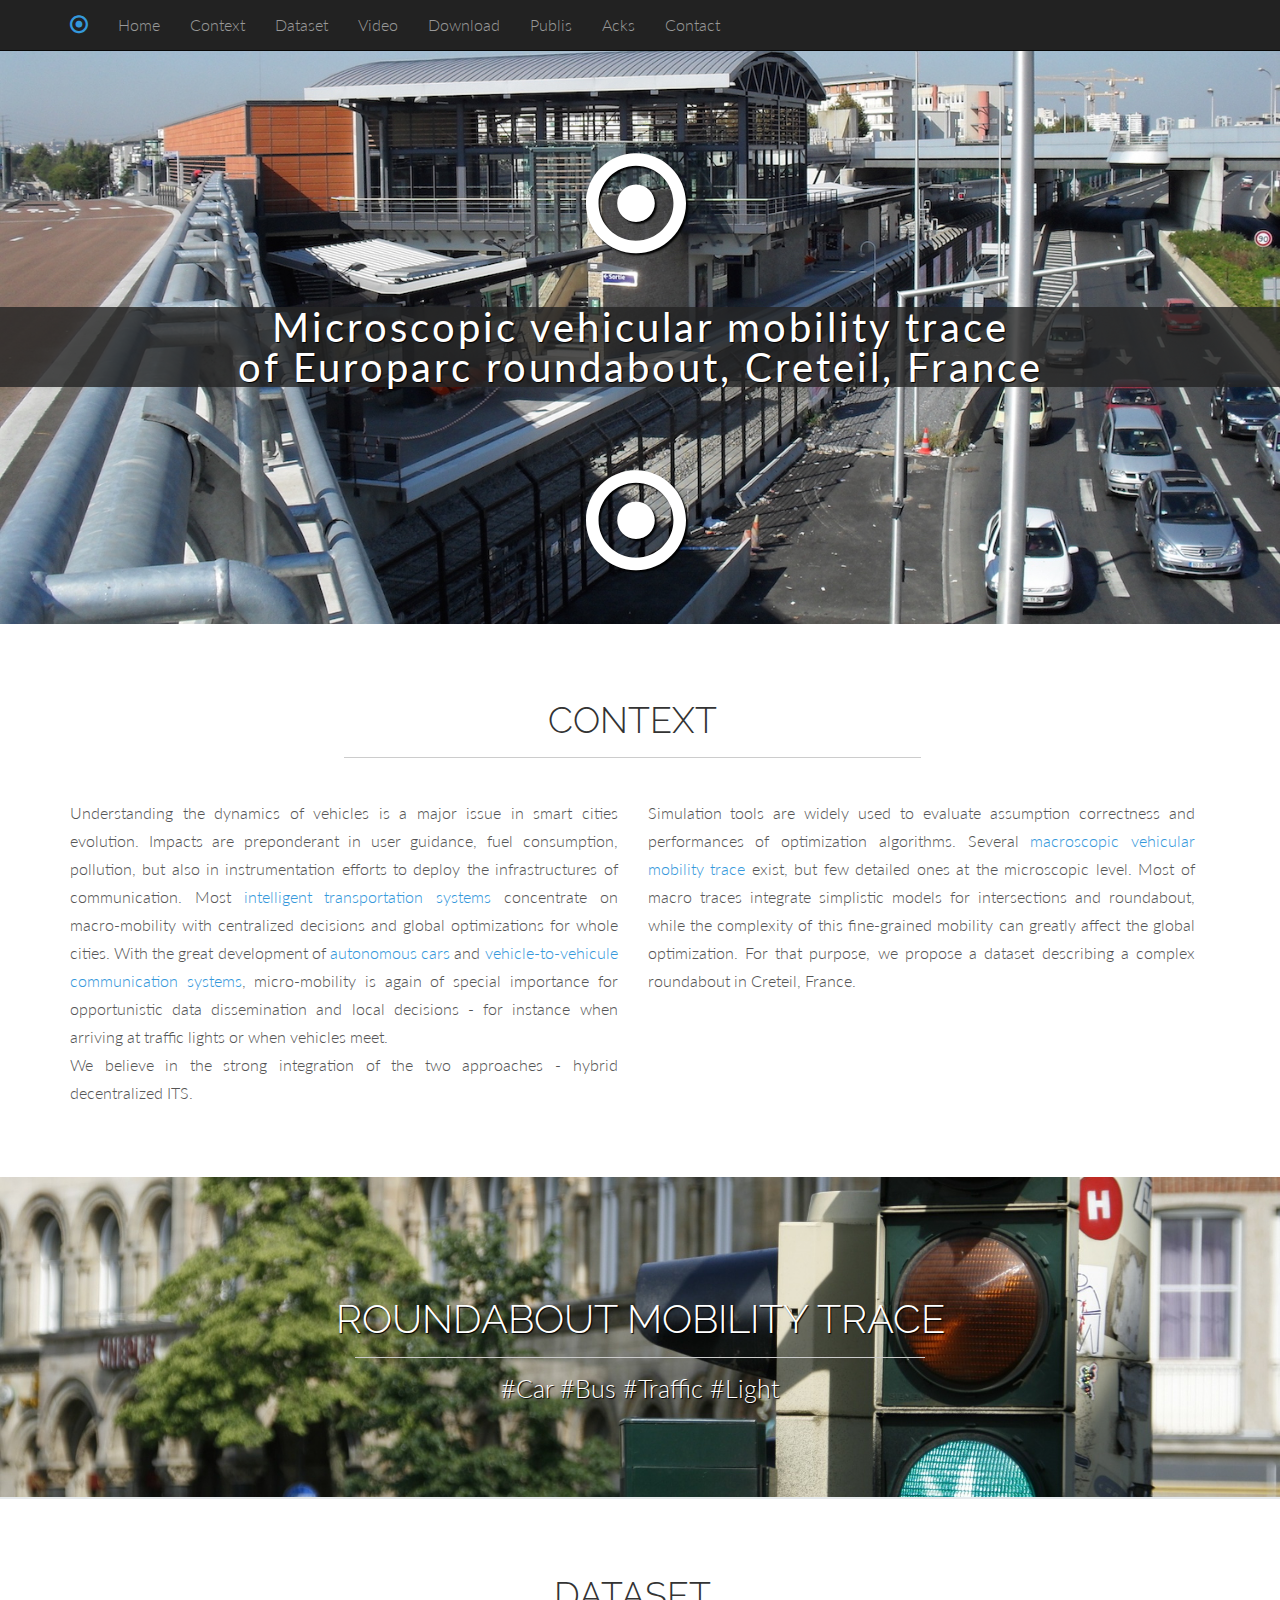
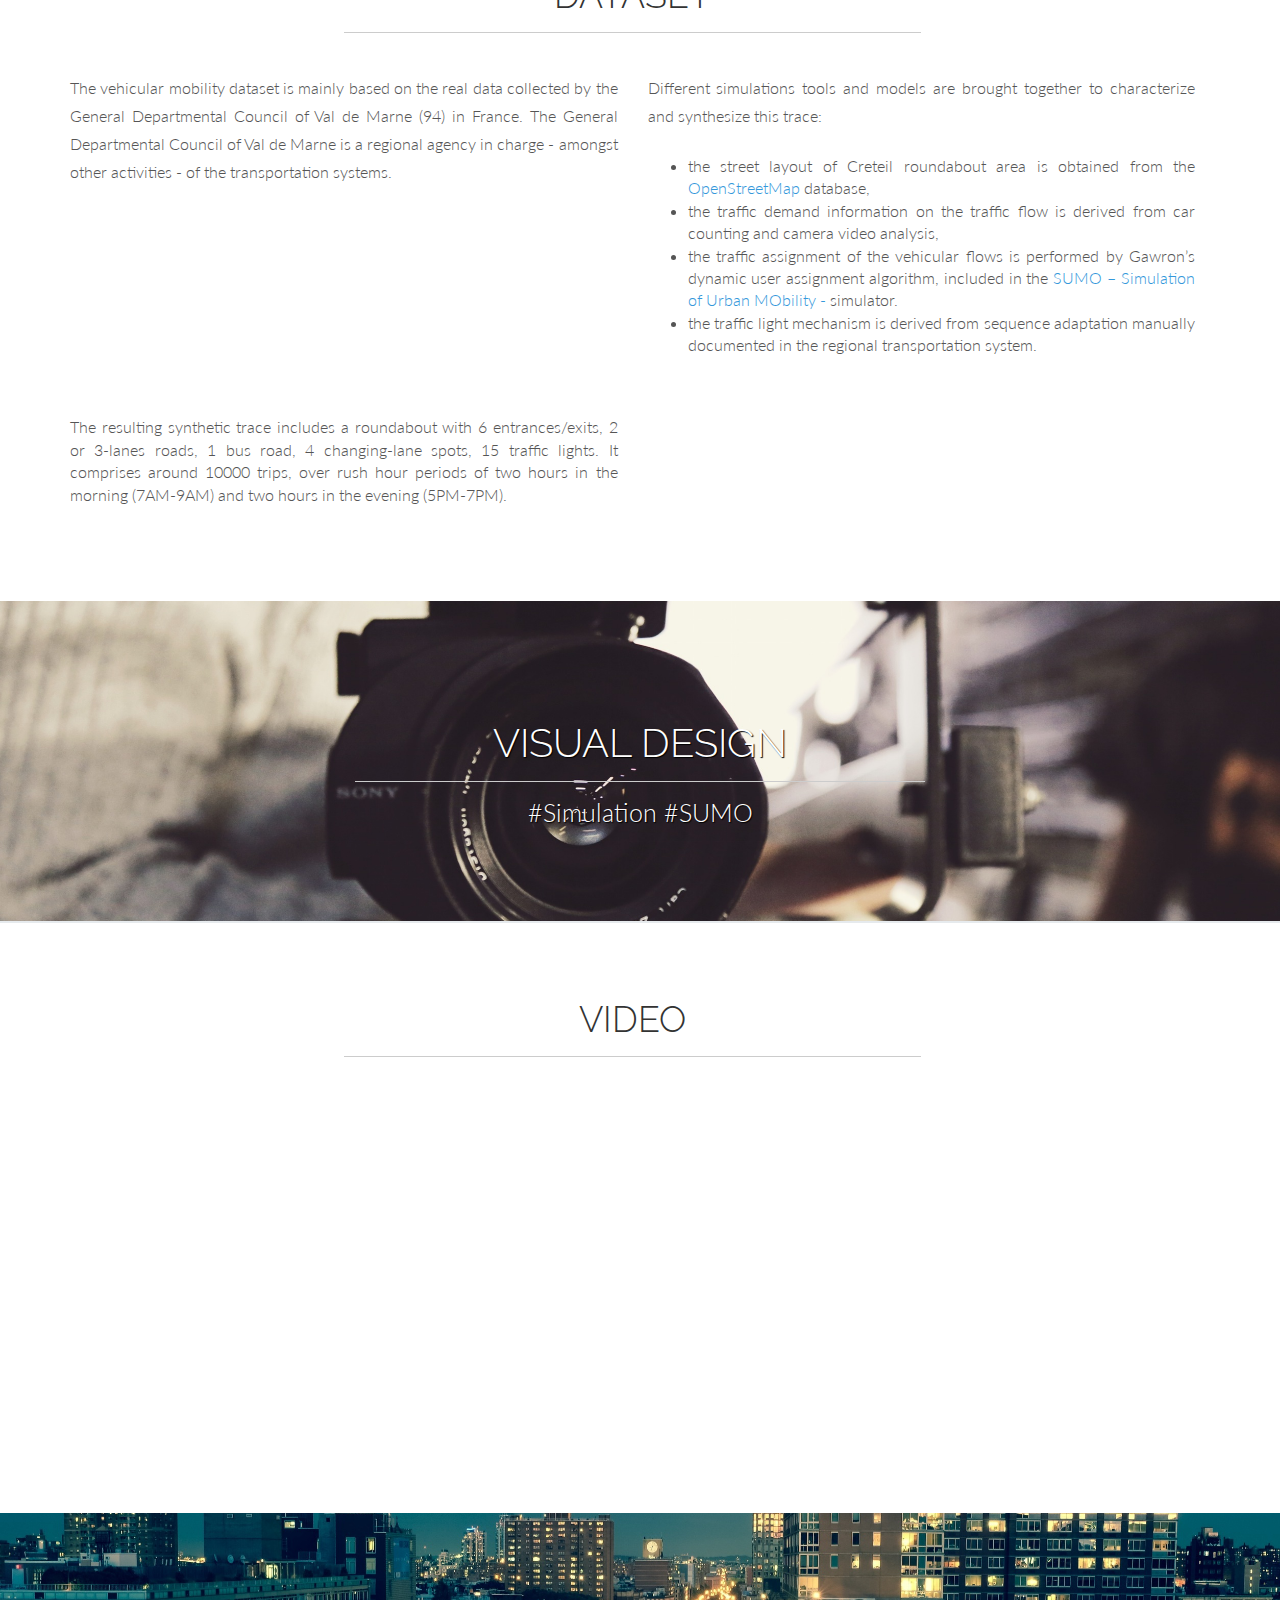
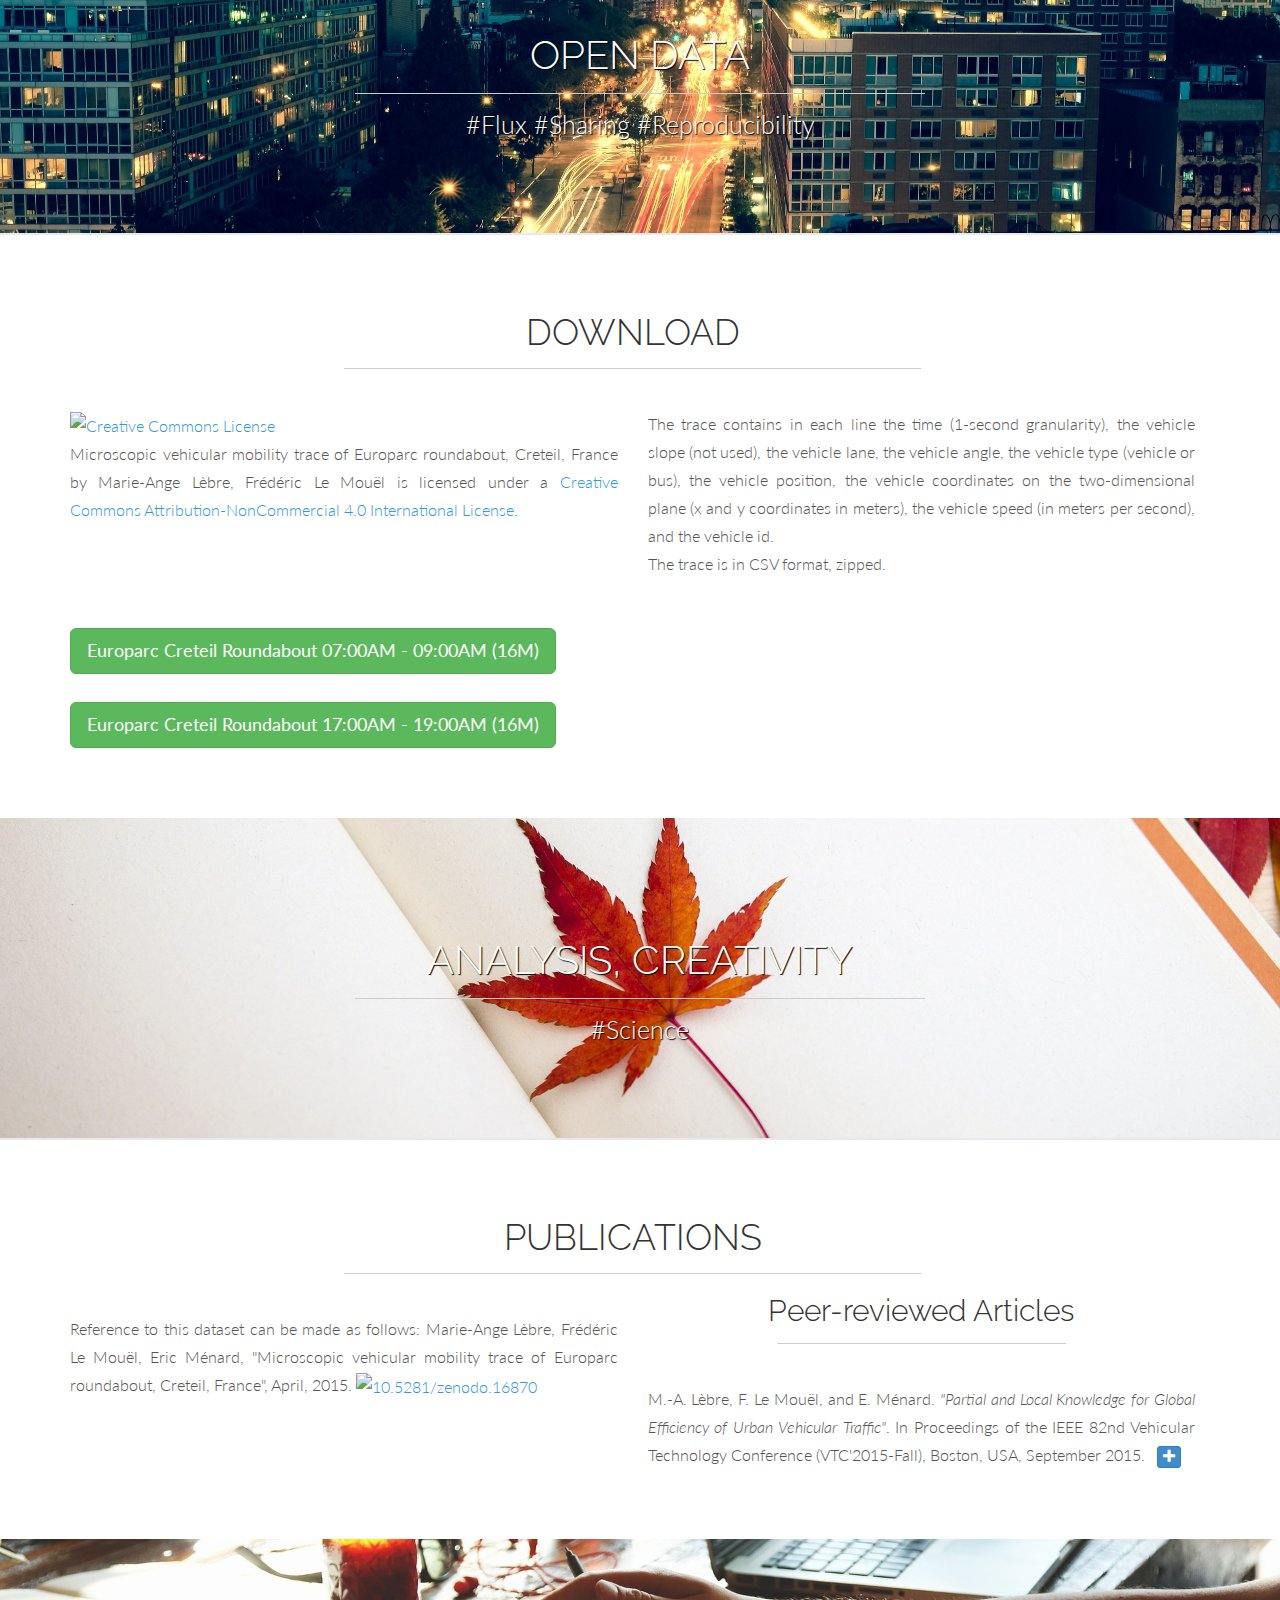
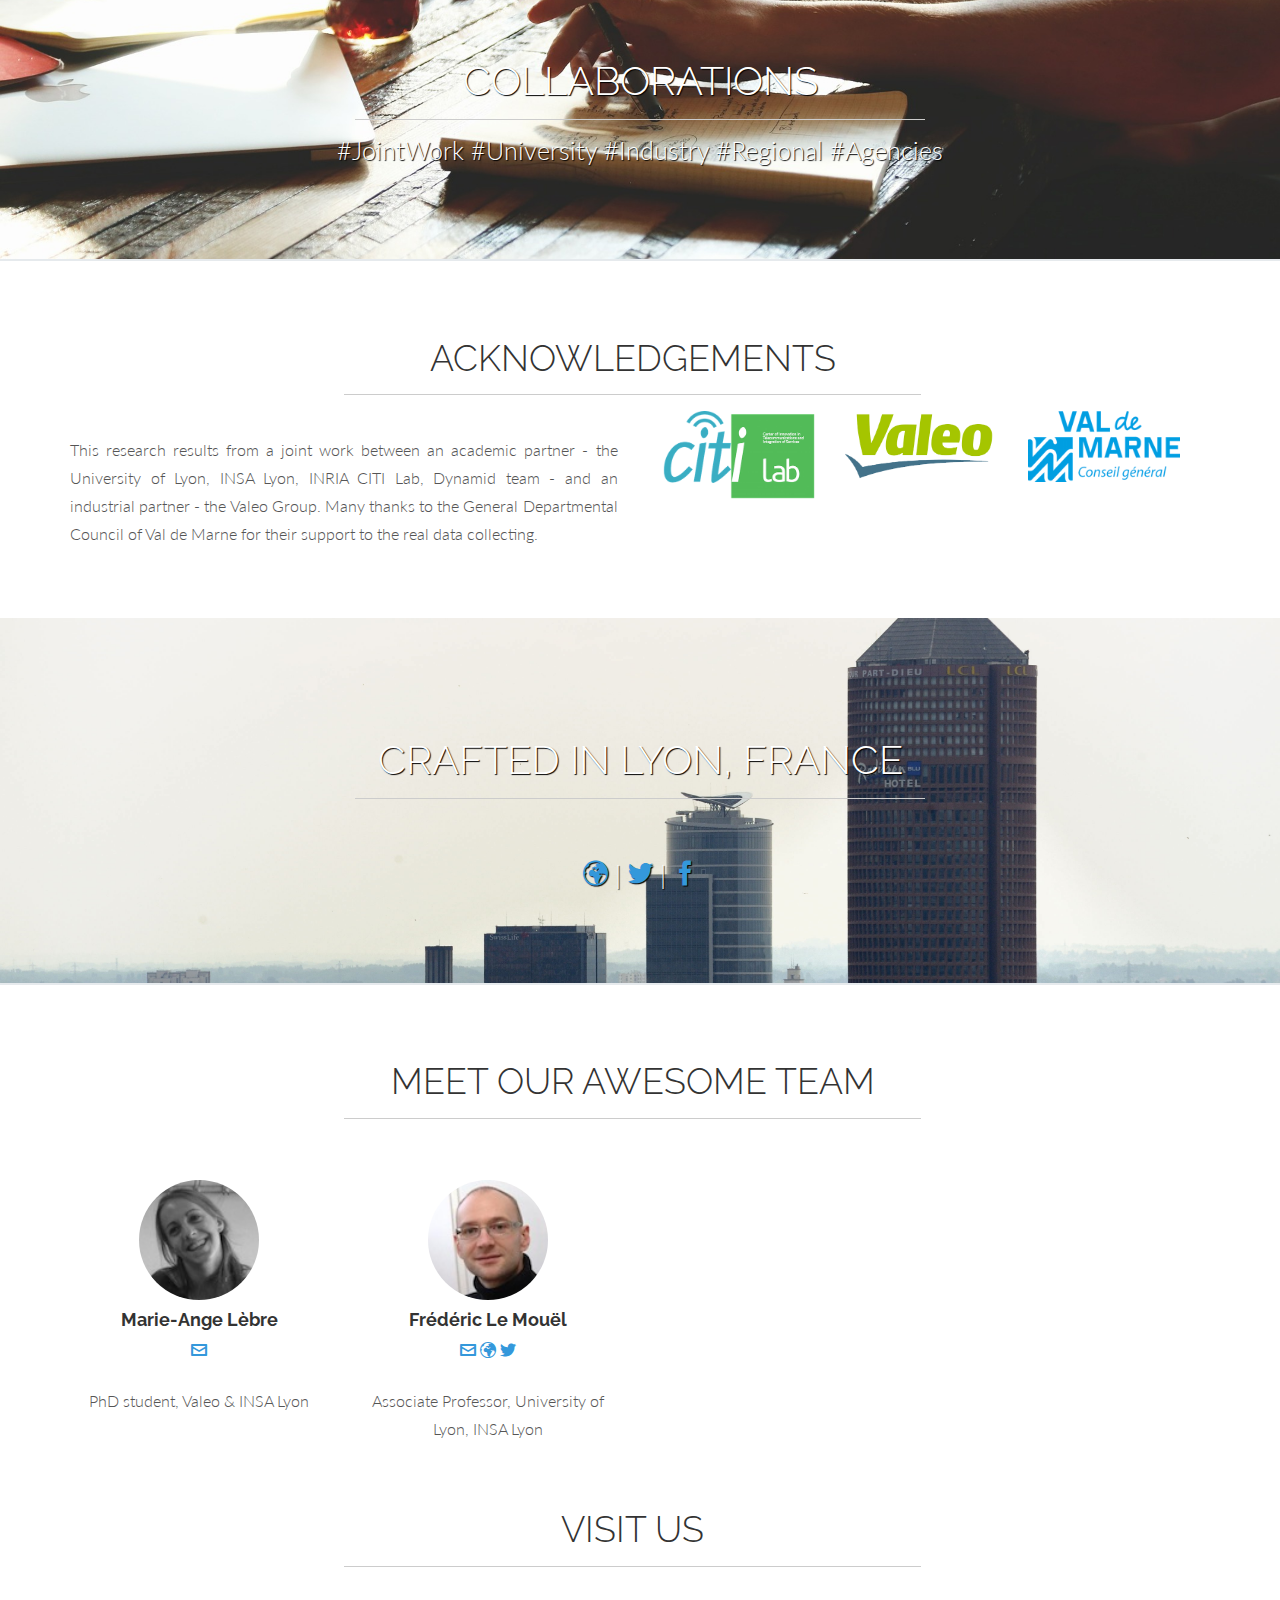
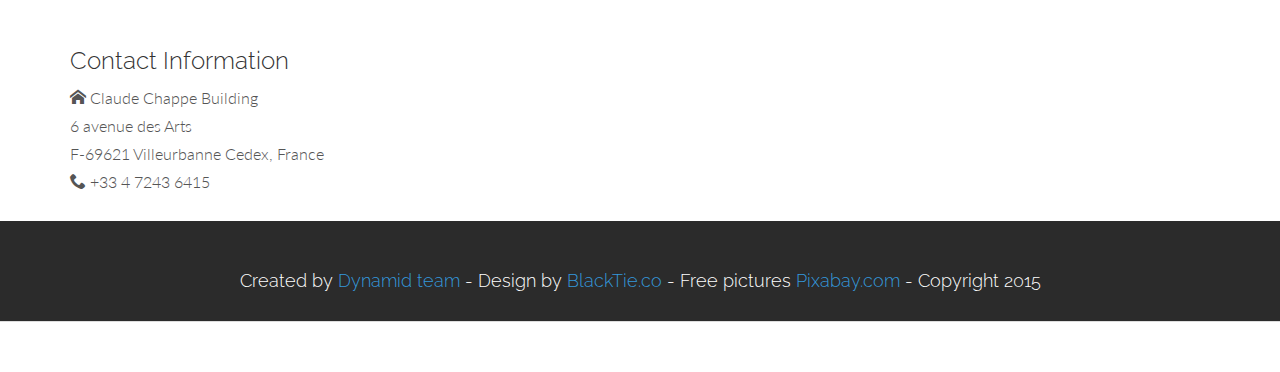
==== commit 9ccb12e1: "VTC publication added" ====
--- a/index.html
+++ b/index.html
@@ -298,6 +298,51 @@
         </div>
         <!-- col-lg-6 -->
 
+        <h2 class="centered">Peer-reviewed Articles</h2>
+        <hr>
+
+        <div class="col-lg-6">
+            <p>M.-A. Lèbre, F. Le Mouël, and E. Ménard. <em>"Partial and Local Knowledge for Global Efficiency of Urban
+                Vehicular Traffic"</em>. In Proceedings of the IEEE 82nd Vehicular Technology Conference (VTC'2015-Fall),
+                Boston, USA, September 2015. &nbsp; <a data-toggle="modal" href="index.html#modalVTC" class="btn
+                btn-primary btn-xs"><i class="icon-plus"></i></a>
+            </p>
+        </div>
+        <!-- col-lg-6 -->
+
+        <!-- MODAL SHOW THE BIBTEX VTC -->
+        <div class="modal fade" id="modalVTC" tabindex="-1" role="dialog" aria-labelledby="modalVTCLabel"
+             aria-hidden="true">
+            <div class="modal-dialog">
+                <div class="modal-content">
+                    <div class="modal-header">
+                        <button type="button" class="close" data-dismiss="modal" aria-hidden="true">&times;</button>
+                        <h4 class="modal-title">VTC 2015 - Bibtex</h4>
+                    </div>
+                    <div class="modal-body">
+                        <pre>
+                            <code>
+@InProceedings{LebMA:ParLKGEUVT,
+author    = {M.-A. L{\`e}bre and F. {Le Mou{\"e}l} and E. M{\'e}nard},
+title     = {Partial and Local Knowledge for Global Efficiency of Urban Vehicular Traffic},
+booktitle = {Proceedings of the IEEE 82nd Vehicular Technology Conference (VTC'2015-Fall)},
+month     = Sep,
+year      = {2015},
+address   = {Boston, USA}
+}
+                            </code>
+                        </pre>
+                    </div>
+                    <div class="modal-footer">
+                        <button type="button" class="btn btn-default" data-dismiss="modal">Close</button>
+                    </div>
+                </div>
+                <!-- /.modal-content -->
+            </div>
+            <!-- /.modal-dialog -->
+        </div>
+        <!-- /.modal -->
+
     </div>
     <!-- row -->
 </div>
@@ -585,6 +630,19 @@
     </div>
 </div>
 
+<!-- Google Analytics -->
+
+<script>
+  (function(i,s,o,g,r,a,m){i['GoogleAnalyticsObject']=r;i[r]=i[r]||function(){
+  (i[r].q=i[r].q||[]).push(arguments)},i[r].l=1*new Date();a=s.createElement(o),
+  m=s.getElementsByTagName(o)[0];a.async=1;a.src=g;m.parentNode.insertBefore(a,m)
+  })(window,document,'script','//www.google-analytics.com/analytics.js','ga');
+
+  ga('create', 'UA-5074264-2', 'auto');
+  ga('send', 'pageview');
+
+</script>
+
 <!-- Bootstrap core JavaScript
 ================================================== -->
 <!-- Placed at the end of the document so the pages load faster -->
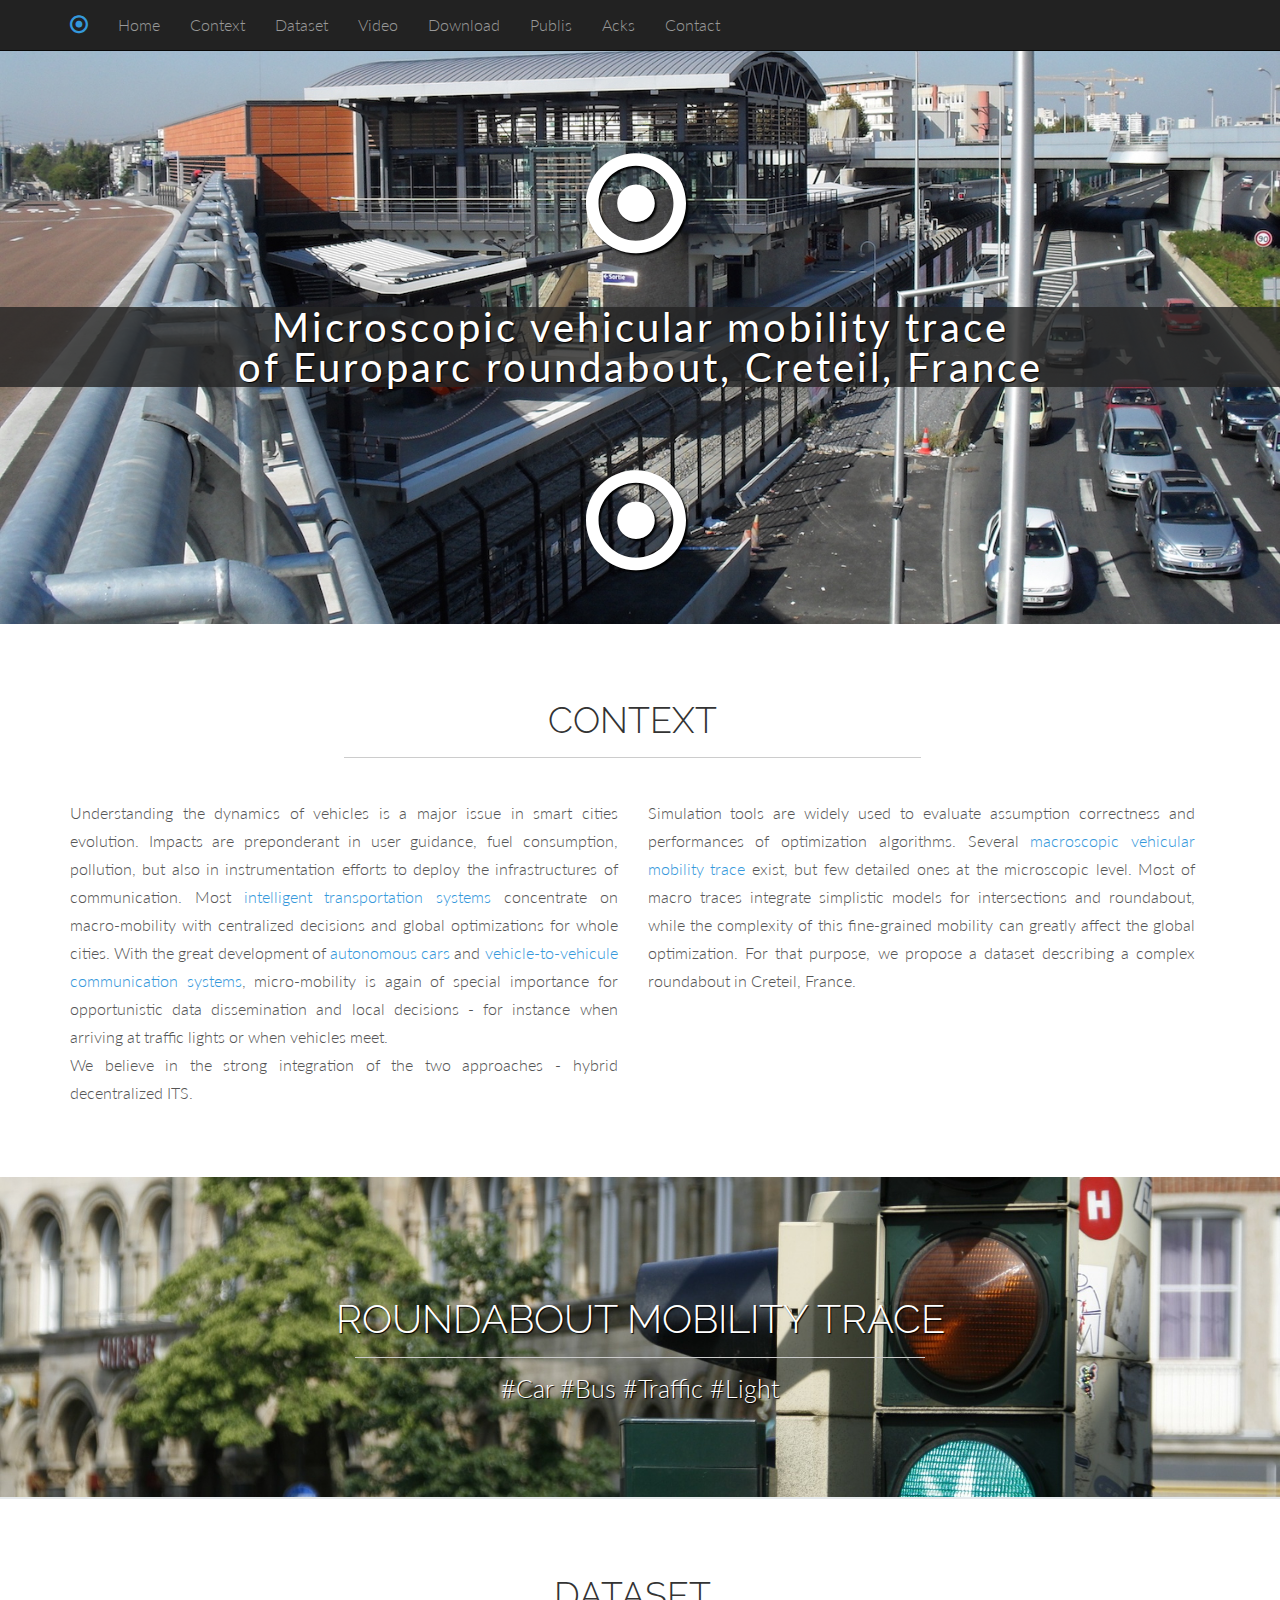
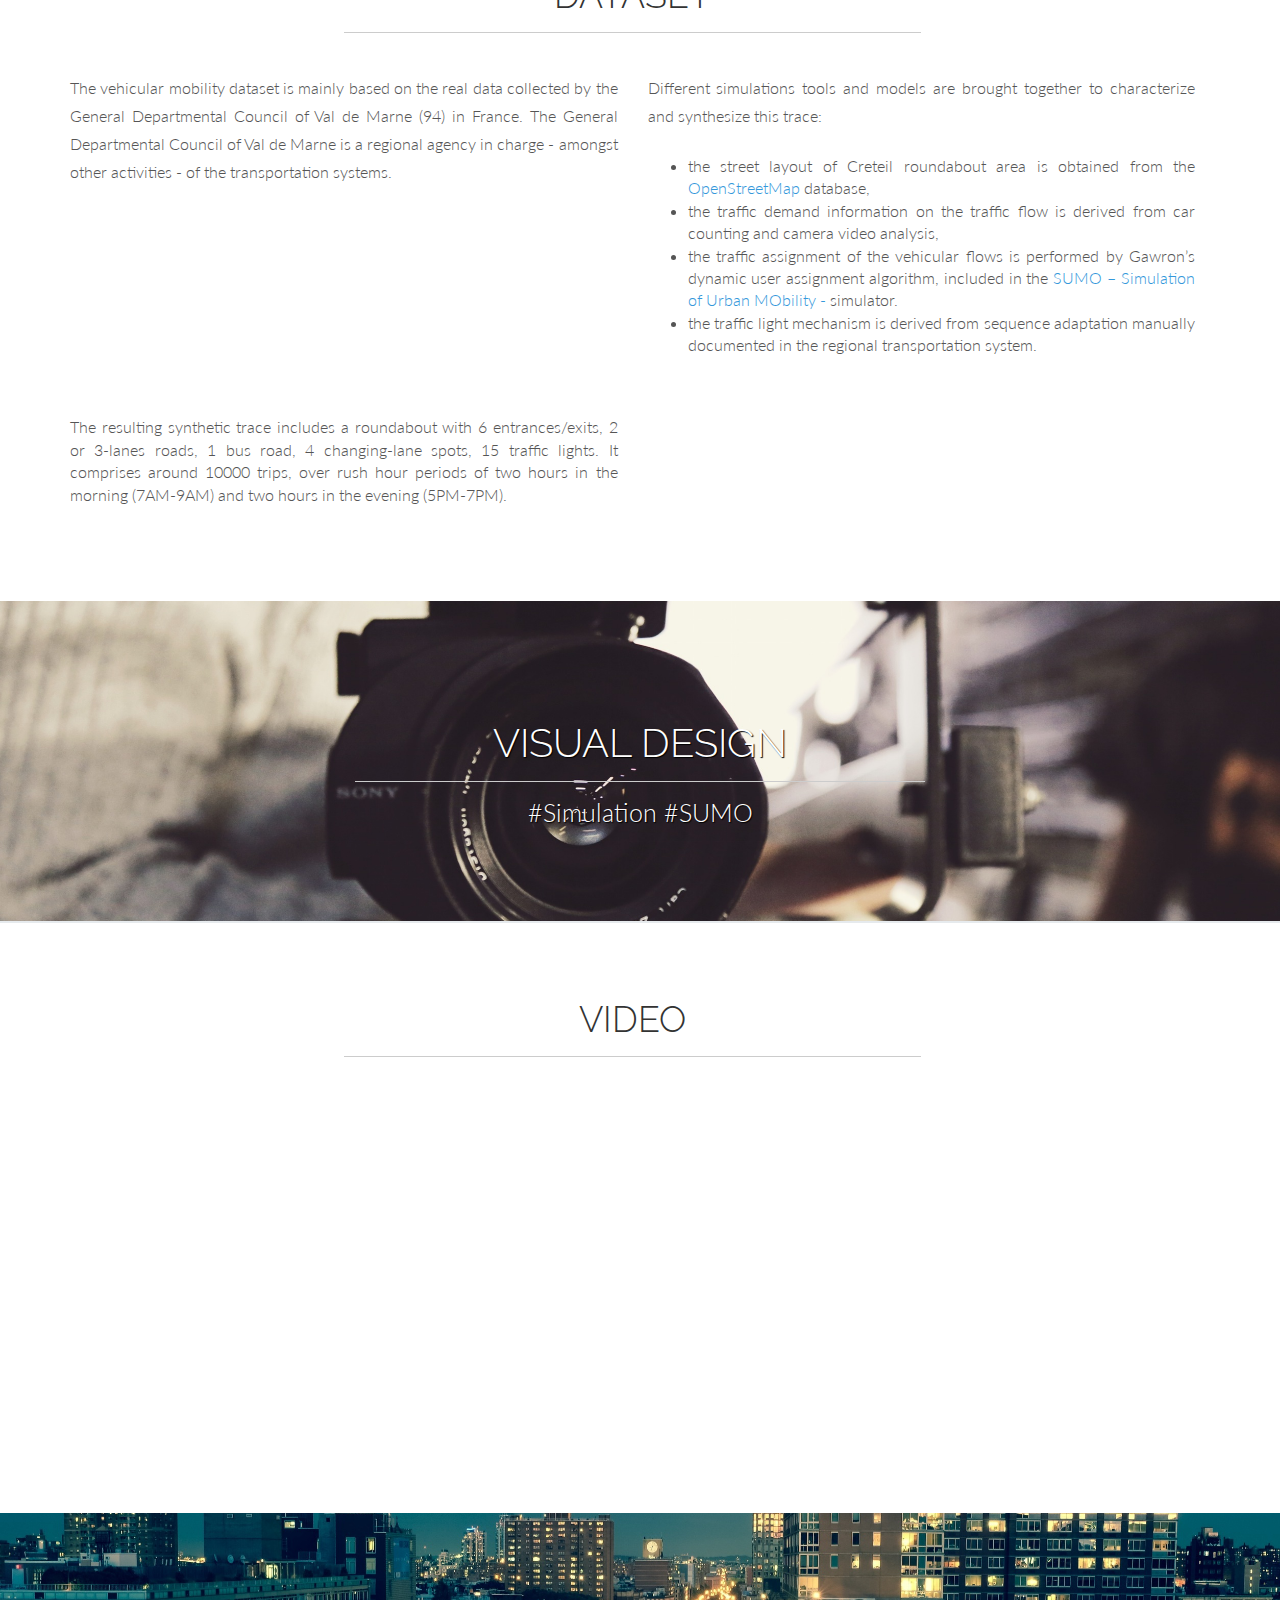
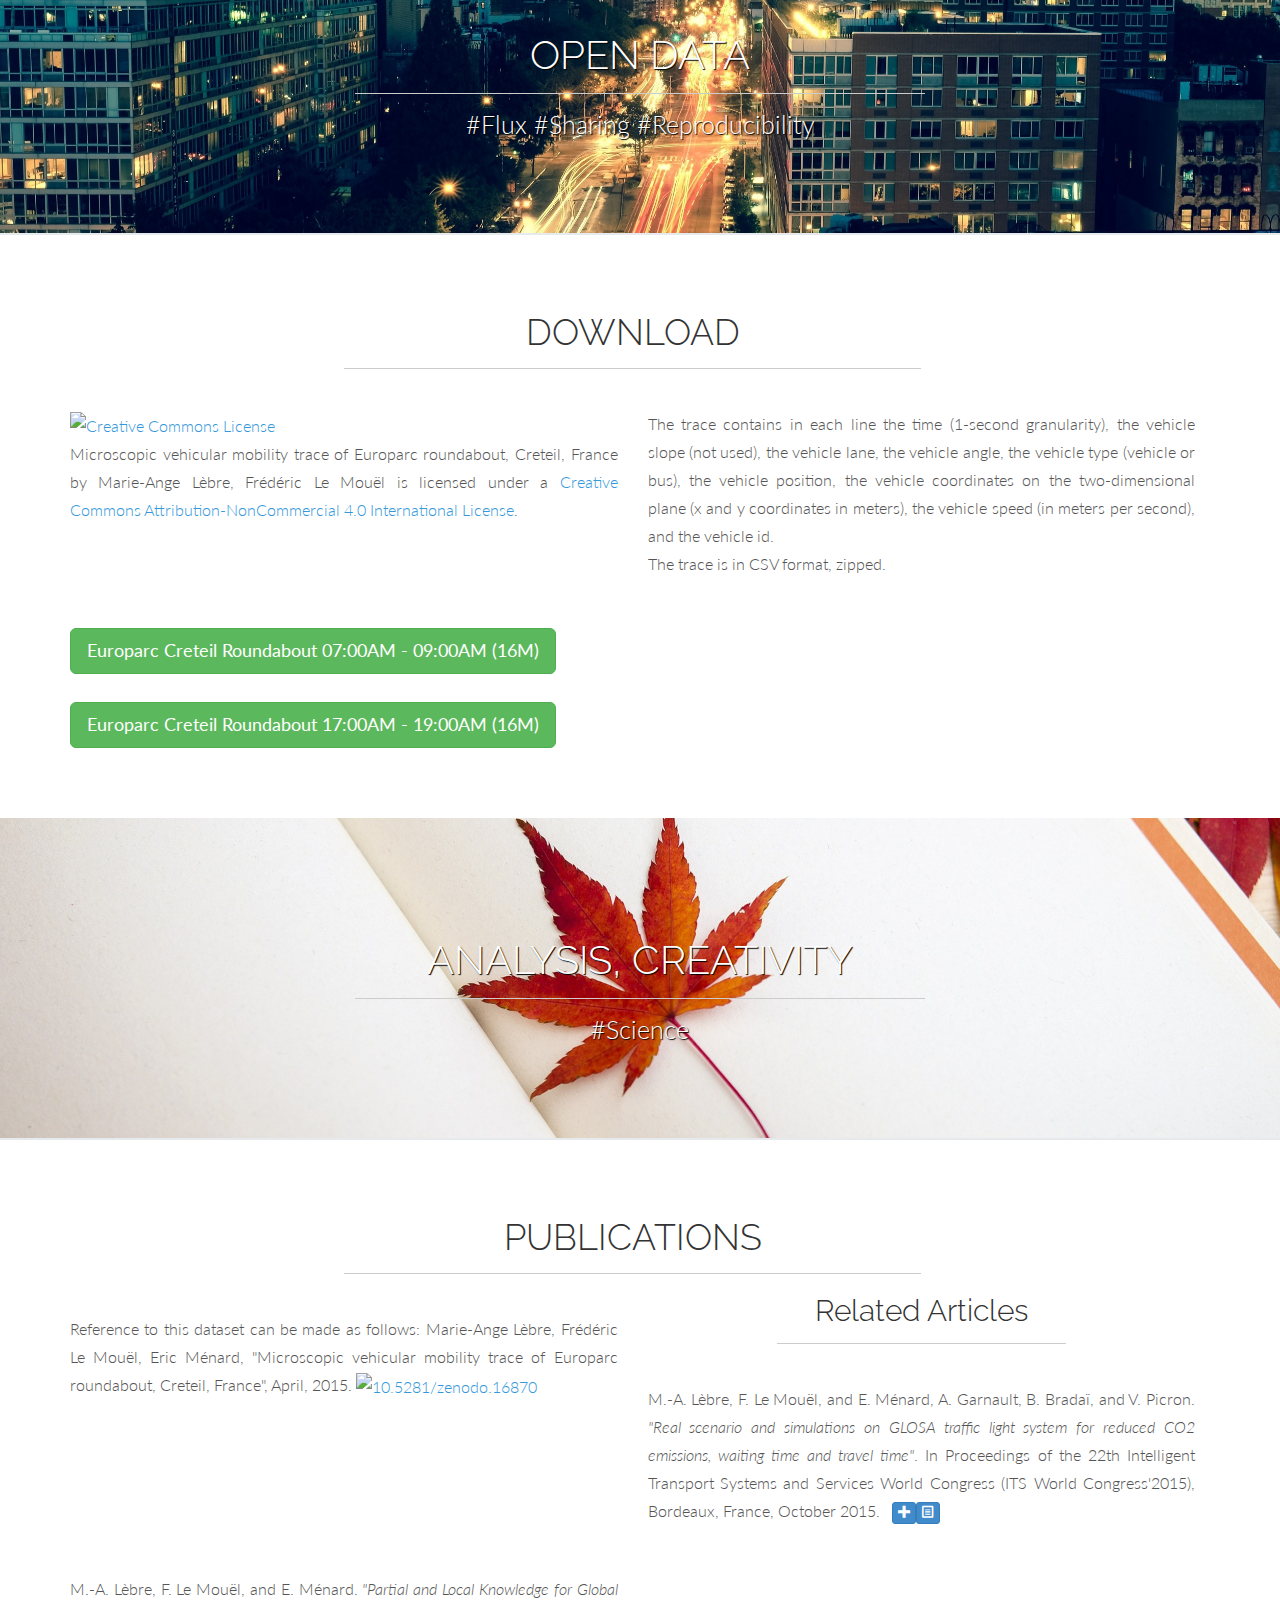
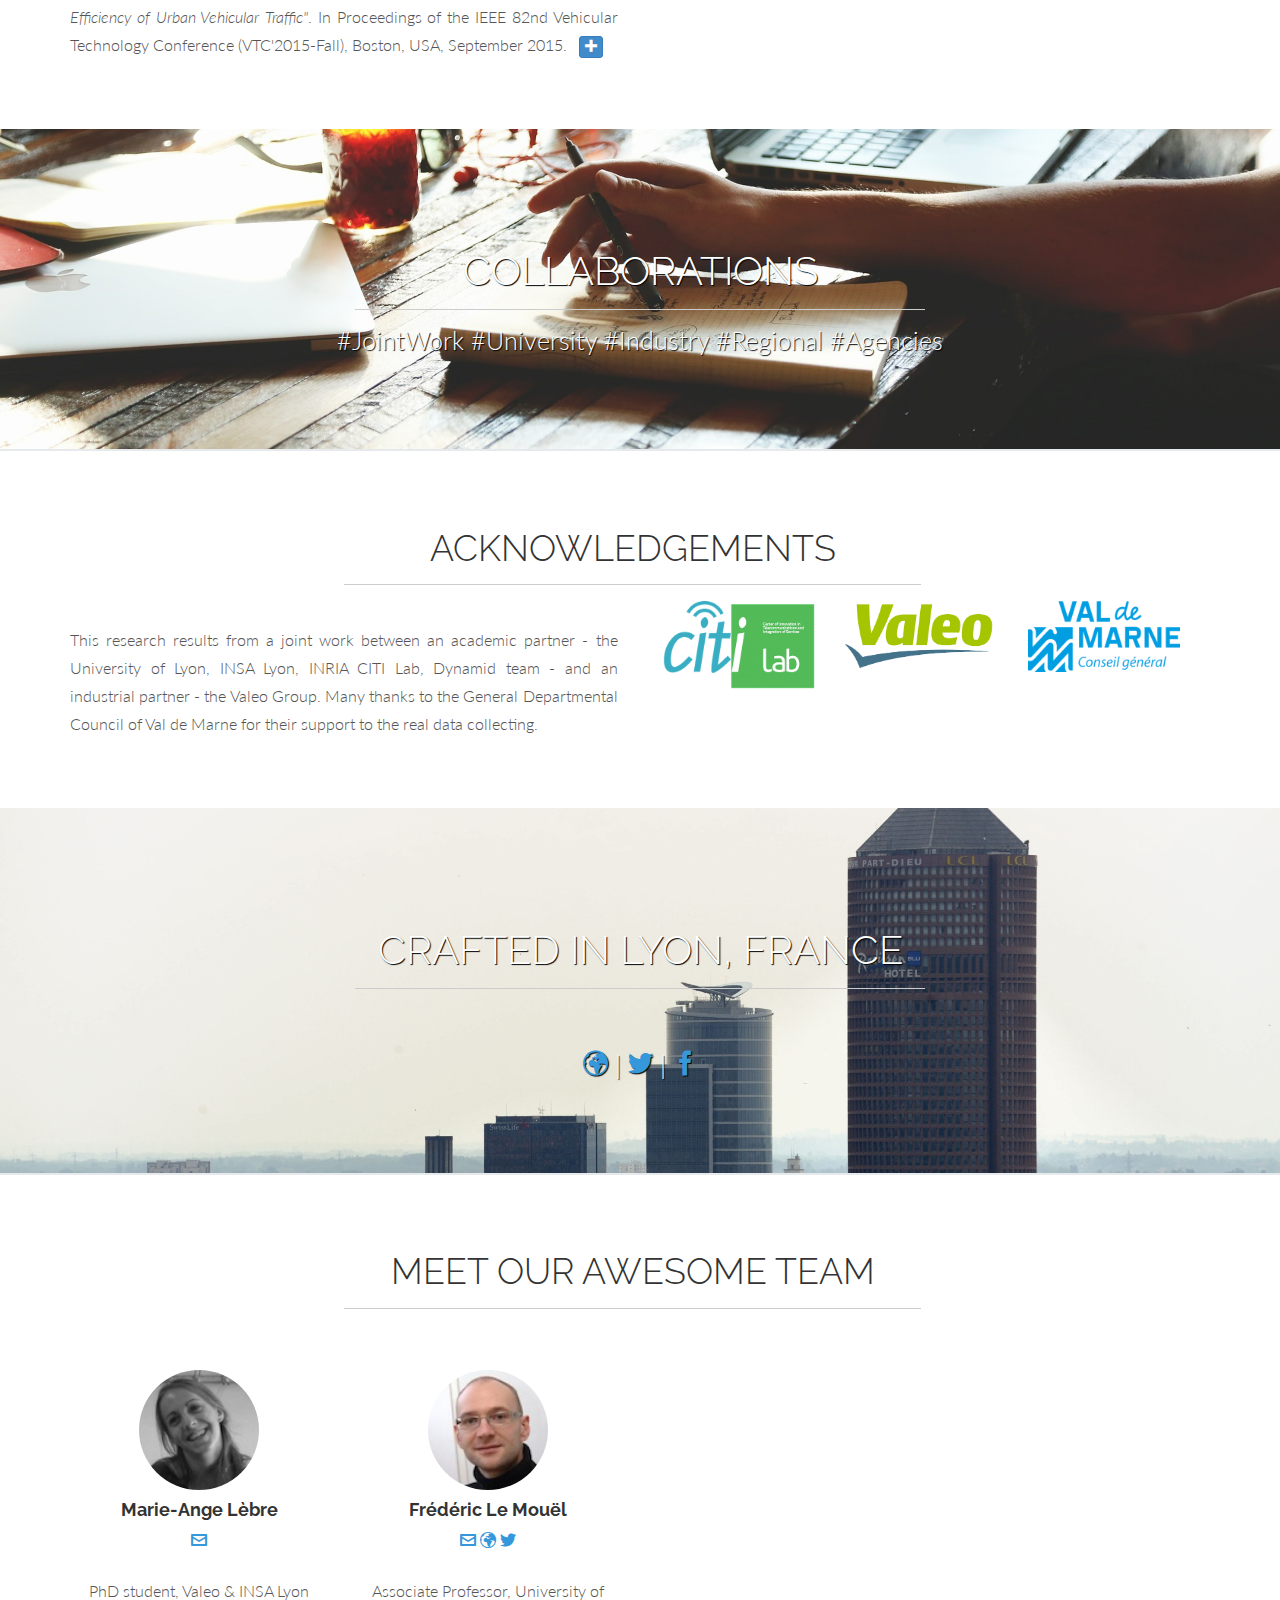
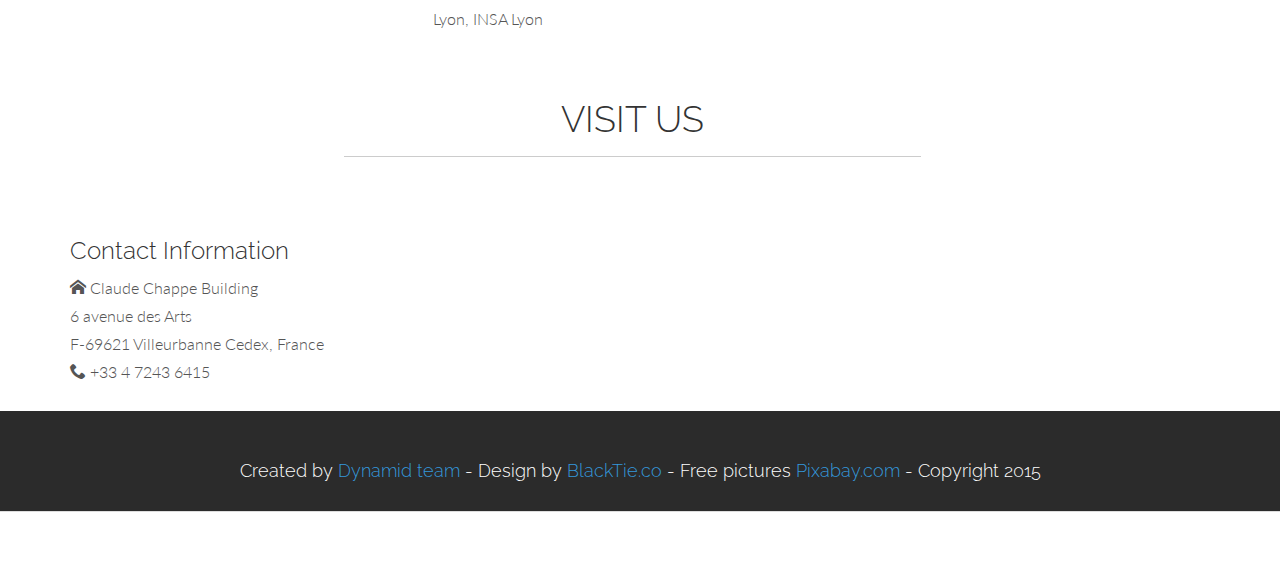
==== commit 56daf591: "ITS World Congress added" ====
--- a/index.html
+++ b/index.html
@@ -298,8 +298,54 @@
         </div>
         <!-- col-lg-6 -->
 
-        <h2 class="centered">Peer-reviewed Articles</h2>
-        <hr>
+        <h2 class="centered">Related Articles</h2>
+        <hr>
+
+        <div class="col-lg-6">
+            <p>M.-A. Lèbre, F. Le Mouël, and E. Ménard, A. Garnault, B. Bradaï, and V. Picron. <em>"Real scenario and
+                simulations on GLOSA traffic light system for reduced CO2 emissions, waiting time and travel time"</em>.
+                In Proceedings of the 22th Intelligent Transport Systems and Services World Congress (ITS World
+                Congress'2015), Bordeaux, France, October 2015. &nbsp;
+                <a data-toggle="modal" href="index.html#modalITSWC" class="btn btn-primary btn-xs"><i class="icon-plus">
+                </i></a><a href="publis/ITSWorldCongress-final-paper-2736-GLOSA-2015.pdf" class="btn btn-primary btn-xs"
+                target="_blank"><i class="icon-file"></i></a>
+            </p>
+        </div>
+        <!-- col-lg-6 -->
+
+        <!-- MODAL SHOW THE BIBTEX ITSWC -->
+        <div class="modal fade" id="modalITSWC" tabindex="-1" role="dialog" aria-labelledby="modalITSWCLabel"
+             aria-hidden="true">
+            <div class="modal-dialog">
+                <div class="modal-content">
+                    <div class="modal-header">
+                        <button type="button" class="close" data-dismiss="modal" aria-hidden="true">&times;</button>
+                        <h4 class="modal-title">ITS World Congress 2015 - Bibtex</h4>
+                    </div>
+                    <div class="modal-body">
+                        <pre>
+                            <code>
+@InProceedings{LebMA:ReaSSGLOSATLSRCO2EWTTT,
+author    = {M.-A. L{\`e}bre and F. {Le Mou{\"e}l} and E. M{\'e}nard and A. Garnault and B. Brada{\"\i} and V. Picron},
+title     = {Real scenario and simulations on {GLOSA} traffic light system for reduced {CO2} emissions, waiting time and travel time},
+booktitle = {Proceedings of the 22th Intelligent Transport Systems and Services World Congress (ITS World Congress'2015)},
+month     = Oct,
+year      = {2015},
+address   = {Bordeaux, France},
+pdf       = {http://www.le-mouel.net/Research/Publications/Conferences/2015/ITSWorldCongress-final-paper-2736-GLOSA-2015.pdf},
+}
+                            </code>
+                        </pre>
+                    </div>
+                    <div class="modal-footer">
+                        <button type="button" class="btn btn-default" data-dismiss="modal">Close</button>
+                    </div>
+                </div>
+                <!-- /.modal-content -->
+            </div>
+            <!-- /.modal-dialog -->
+        </div>
+        <!-- /.modal -->
 
         <div class="col-lg-6">
             <p>M.-A. Lèbre, F. Le Mouël, and E. Ménard. <em>"Partial and Local Knowledge for Global Efficiency of Urban
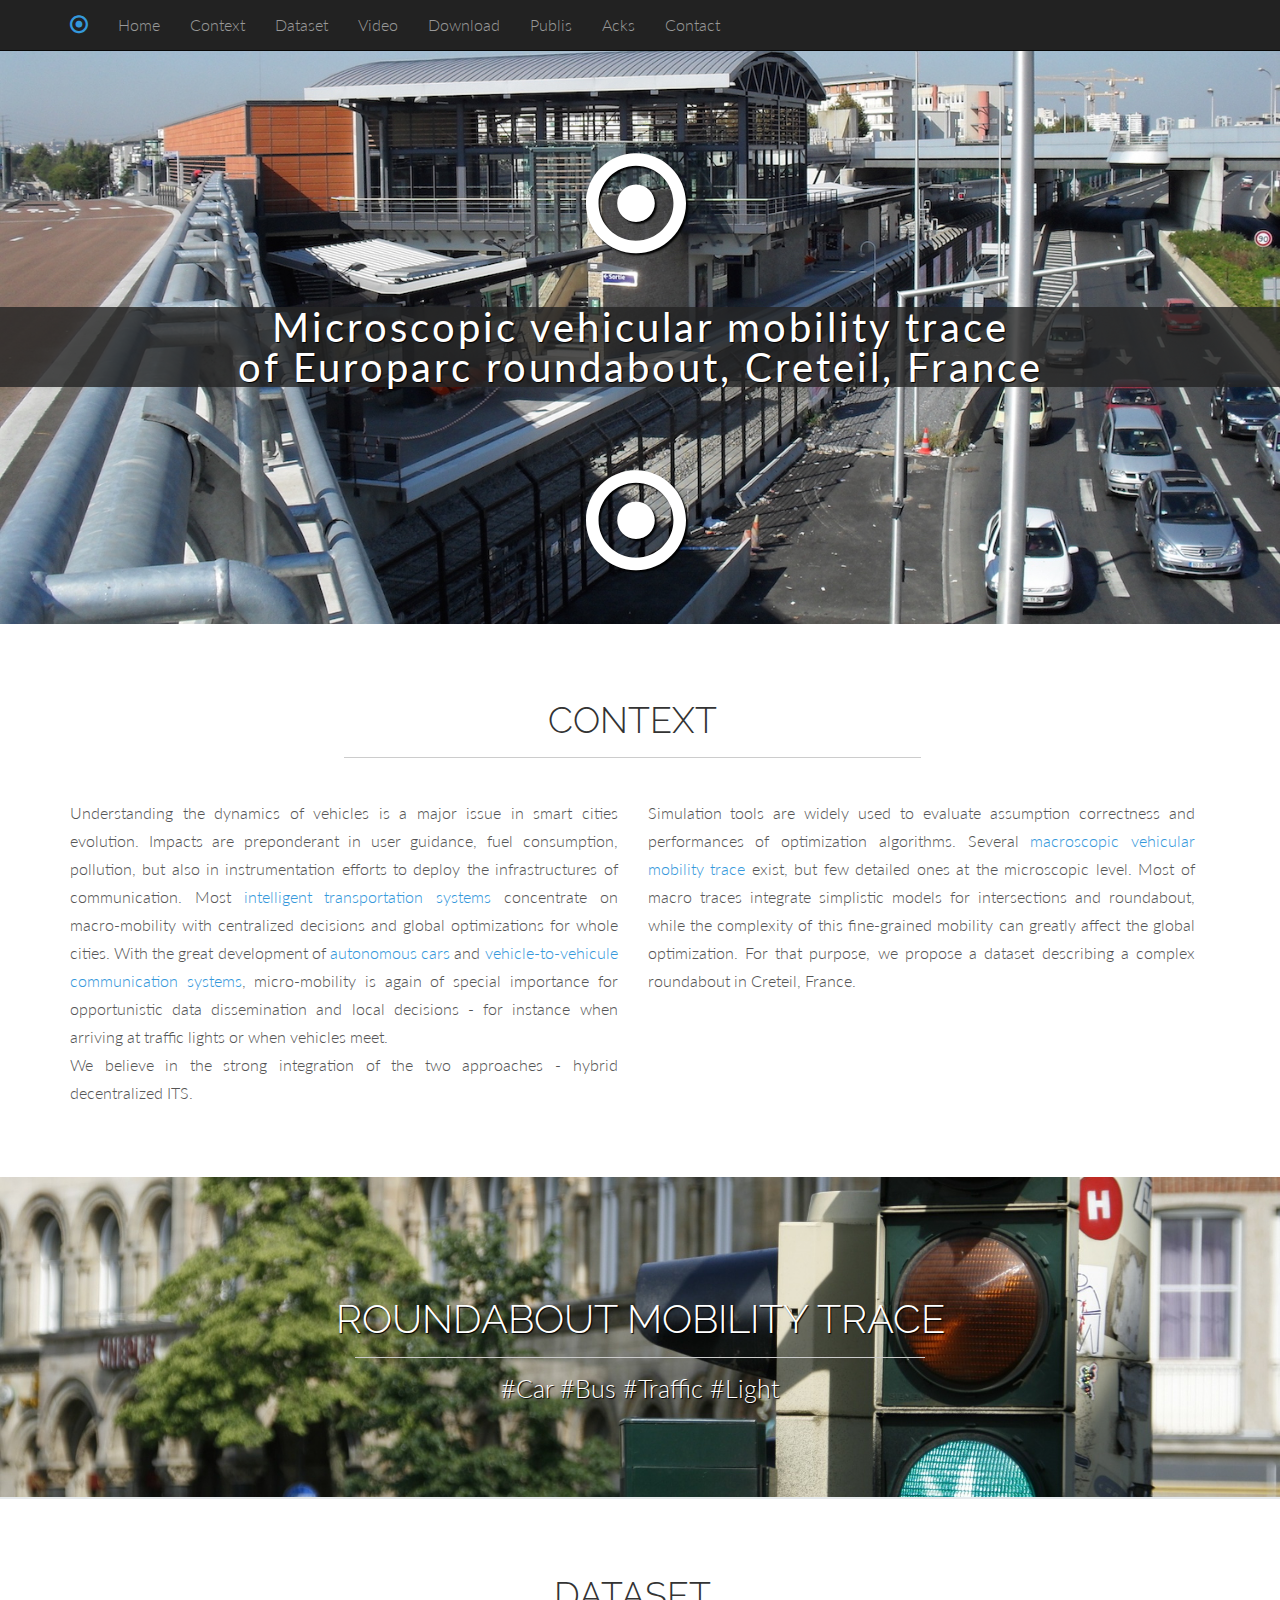
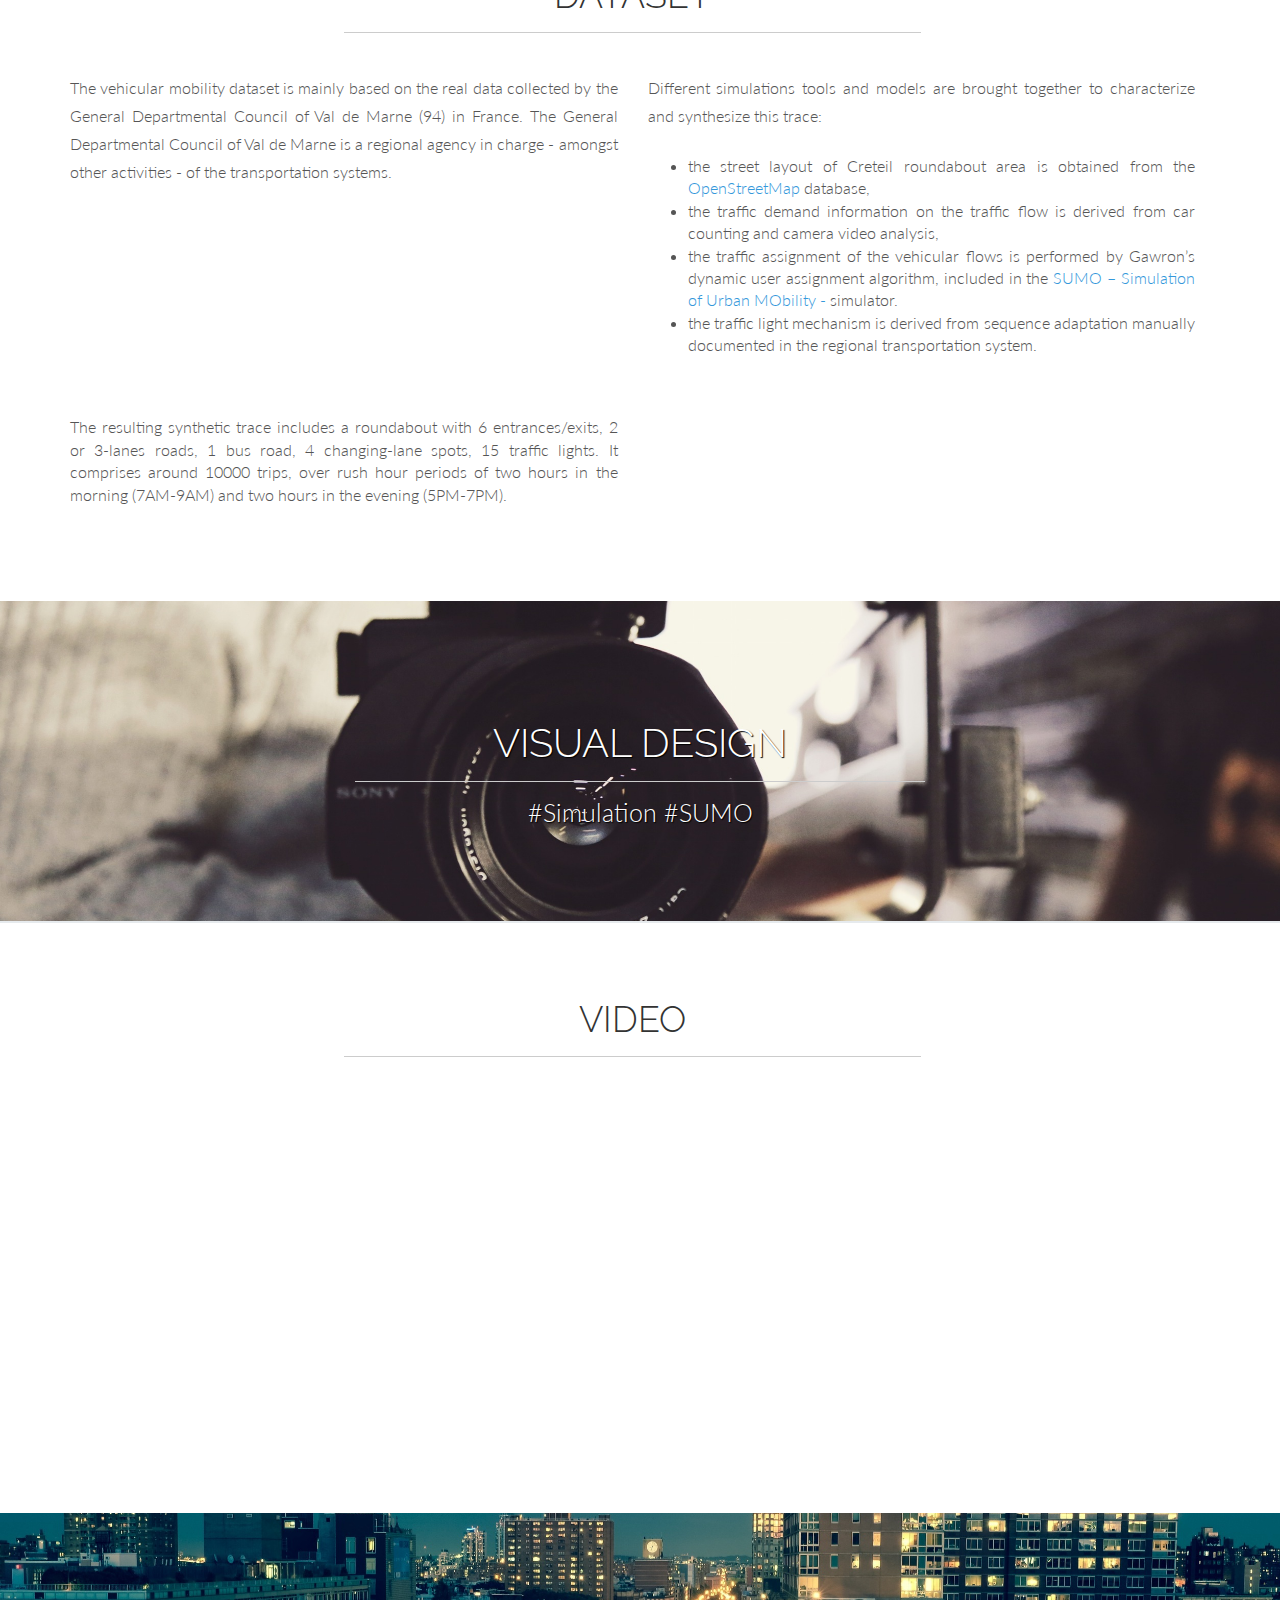
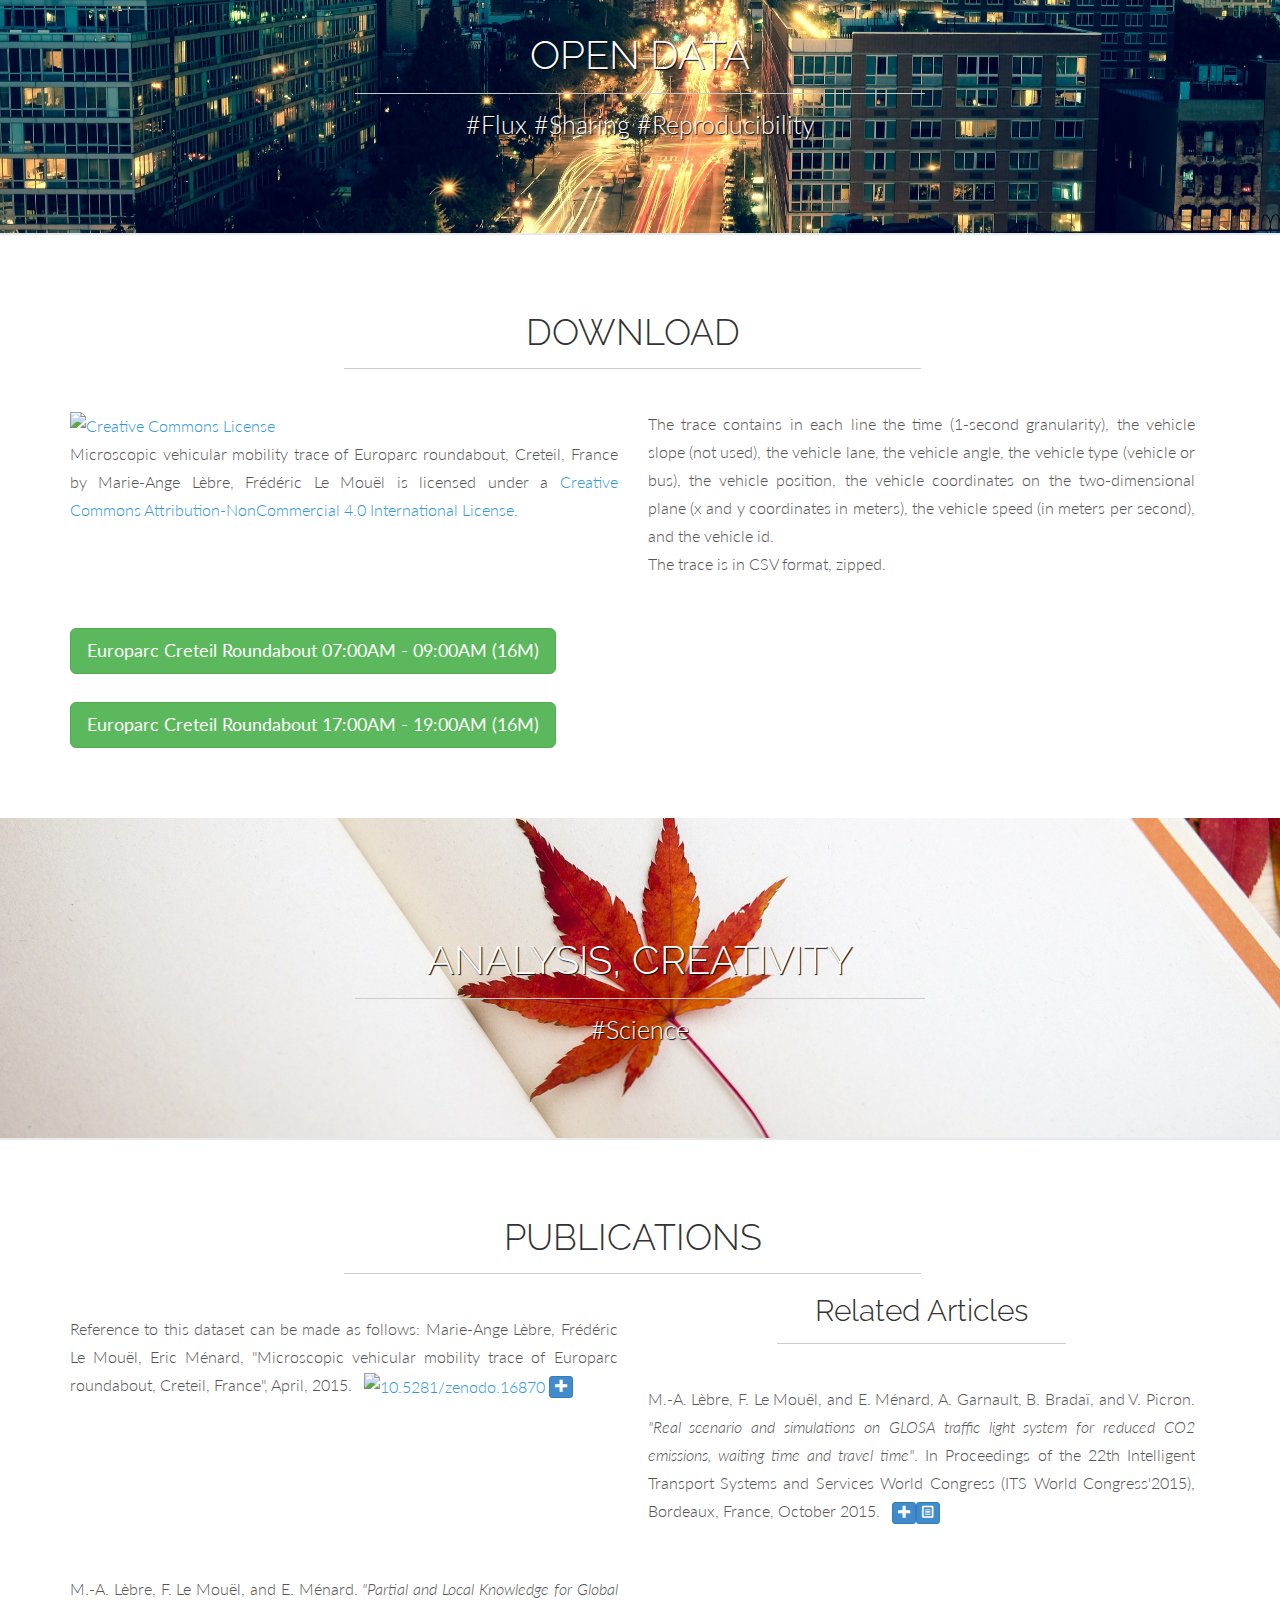
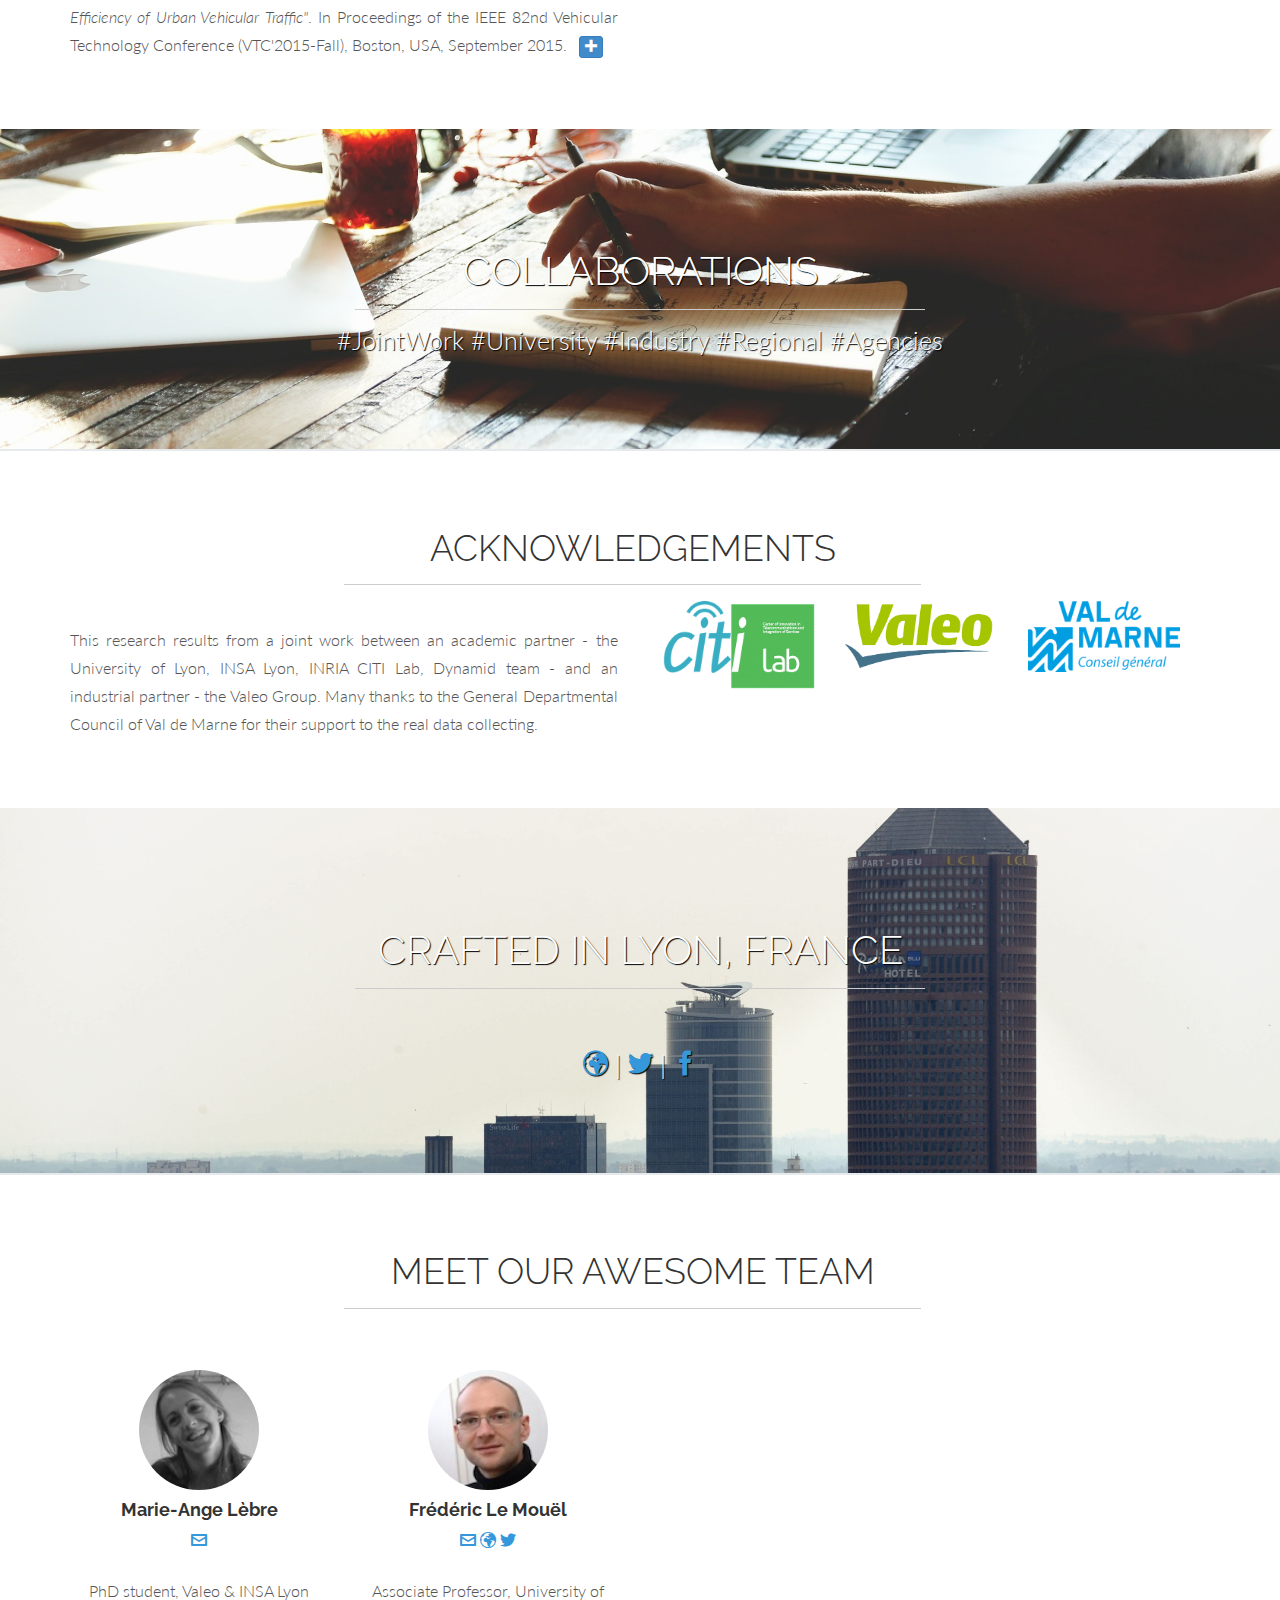
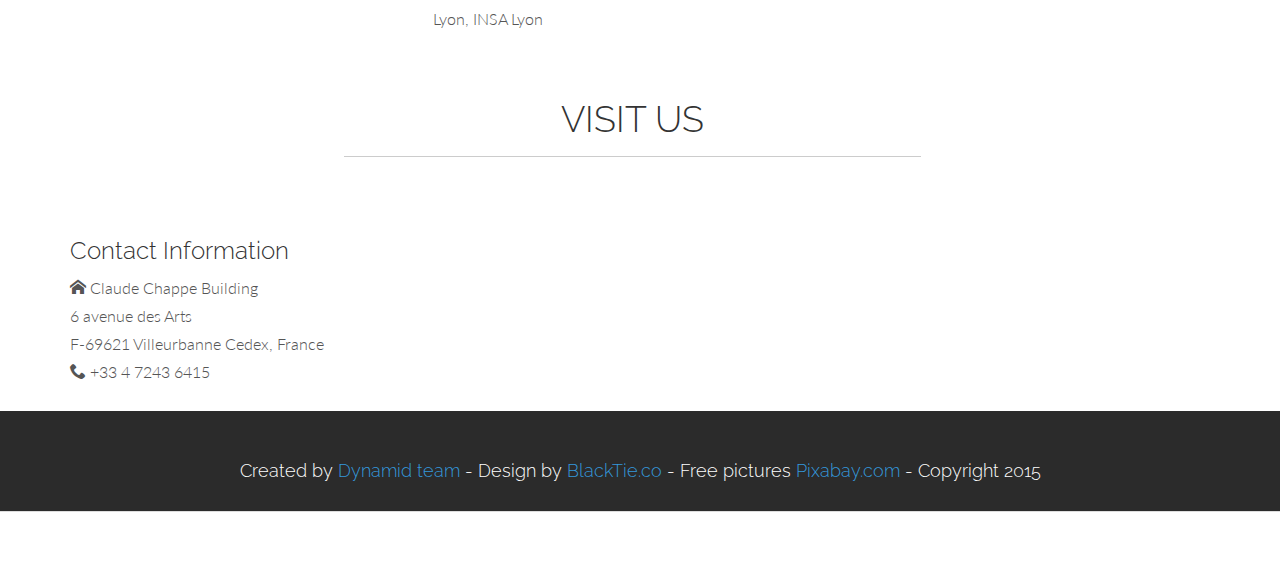
==== commit 5868062c: "Roundabout Bibtex ref" ====
--- a/index.html
+++ b/index.html
@@ -292,11 +292,47 @@
 
         <div class="col-lg-6">
             <p>Reference to this dataset can be made as follows: Marie-Ange Lèbre, Frédéric Le Mouël, Eric Ménard,
-                "Microscopic vehicular mobility trace of Europarc roundabout, Creteil, France", April, 2015. <a
-                        href="http://dx.doi.org/10.5281/zenodo.16870"><img
-                        src="https://zenodo.org/badge/doi/10.5281/zenodo.16870.svg" alt="10.5281/zenodo.16870"></a></p>
-        </div>
-        <!-- col-lg-6 -->
+                "Microscopic vehicular mobility trace of Europarc roundabout, Creteil, France", April, 2015. &nbsp;
+                <a href="http://dx.doi.org/10.5281/zenodo.16870"><img
+                        src="https://zenodo.org/badge/doi/10.5281/zenodo.16870.svg" alt="10.5281/zenodo.16870"></a>
+                <a data-toggle="modal" href="index.html#modalTrace" class="btn
+                btn-primary btn-xs"><i class="icon-plus"></i></a></p>
+        </div>
+        <!-- col-lg-6 -->
+
+        <!-- MODAL SHOW THE BIBTEX TRACE CRETEIL -->
+        <div class="modal fade" id="modalTrace" tabindex="-1" role="dialog" aria-labelledby="modalTraceLabel"
+             aria-hidden="true">
+            <div class="modal-dialog">
+                <div class="modal-content">
+                    <div class="modal-header">
+                        <button type="button" class="close" data-dismiss="modal" aria-hidden="true">&times;</button>
+                        <h4 class="modal-title">Creteil Roundabout Trace - Bibtex</h4>
+                    </div>
+                    <div class="modal-body">
+                        <pre>
+                            <code>
+@Misc{LebMA:MicroVMTERCF,
+author = {M.-A. L{\`e}bre and F. {Le Mou{\"e}l} and E. M{\'e}nard},
+title  = {Microscopic vehicular mobility trace of Europarc roundabout, Creteil, France},
+month  = Apr,
+year   = {2015},
+doi    = {10.5281/zenodo.16870},
+url    = {http://vehicular-mobility-trace.github.io/},
+note   = {Open data trace, v1.0, Creative Commons Attribution-NonCommercial 4.0 International License}
+}
+                            </code>
+                        </pre>
+                    </div>
+                    <div class="modal-footer">
+                        <button type="button" class="btn btn-default" data-dismiss="modal">Close</button>
+                    </div>
+                </div>
+                <!-- /.modal-content -->
+            </div>
+            <!-- /.modal-dialog -->
+        </div>
+        <!-- /.modal -->
 
         <h2 class="centered">Related Articles</h2>
         <hr>
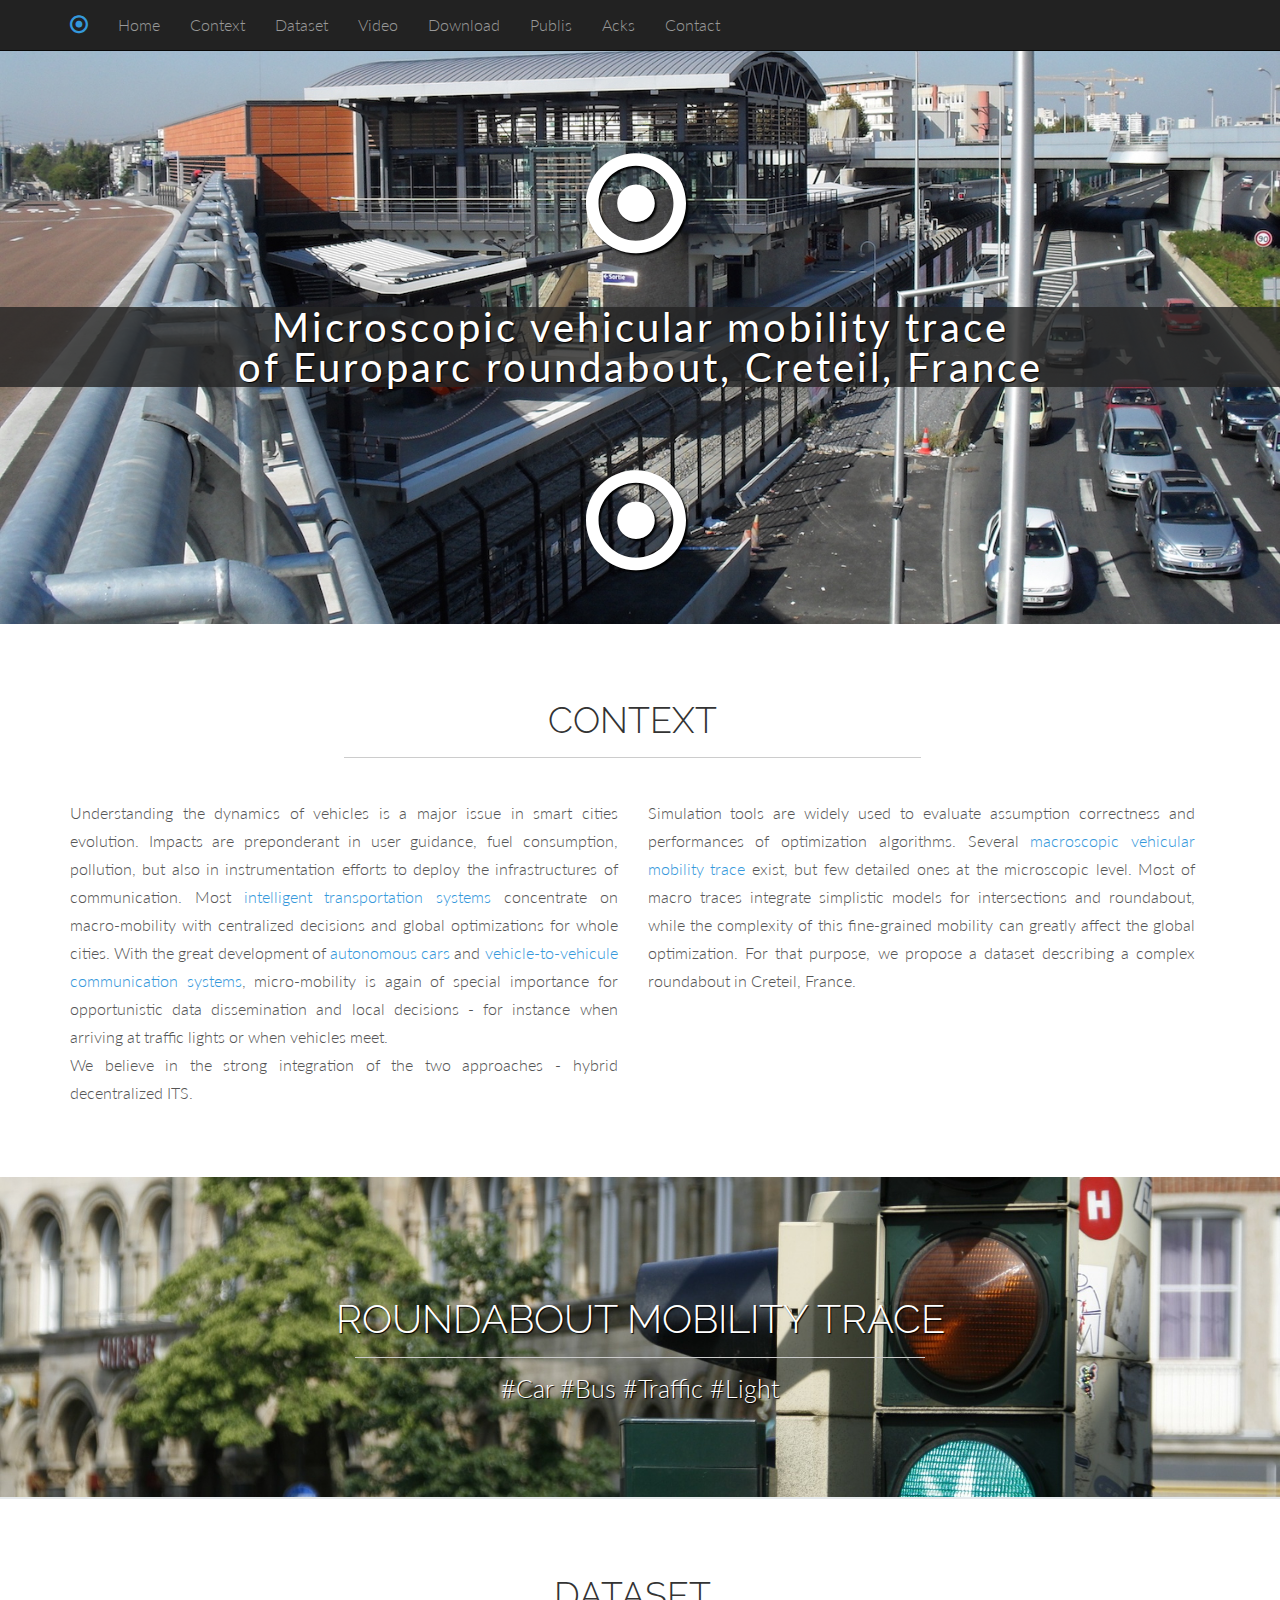
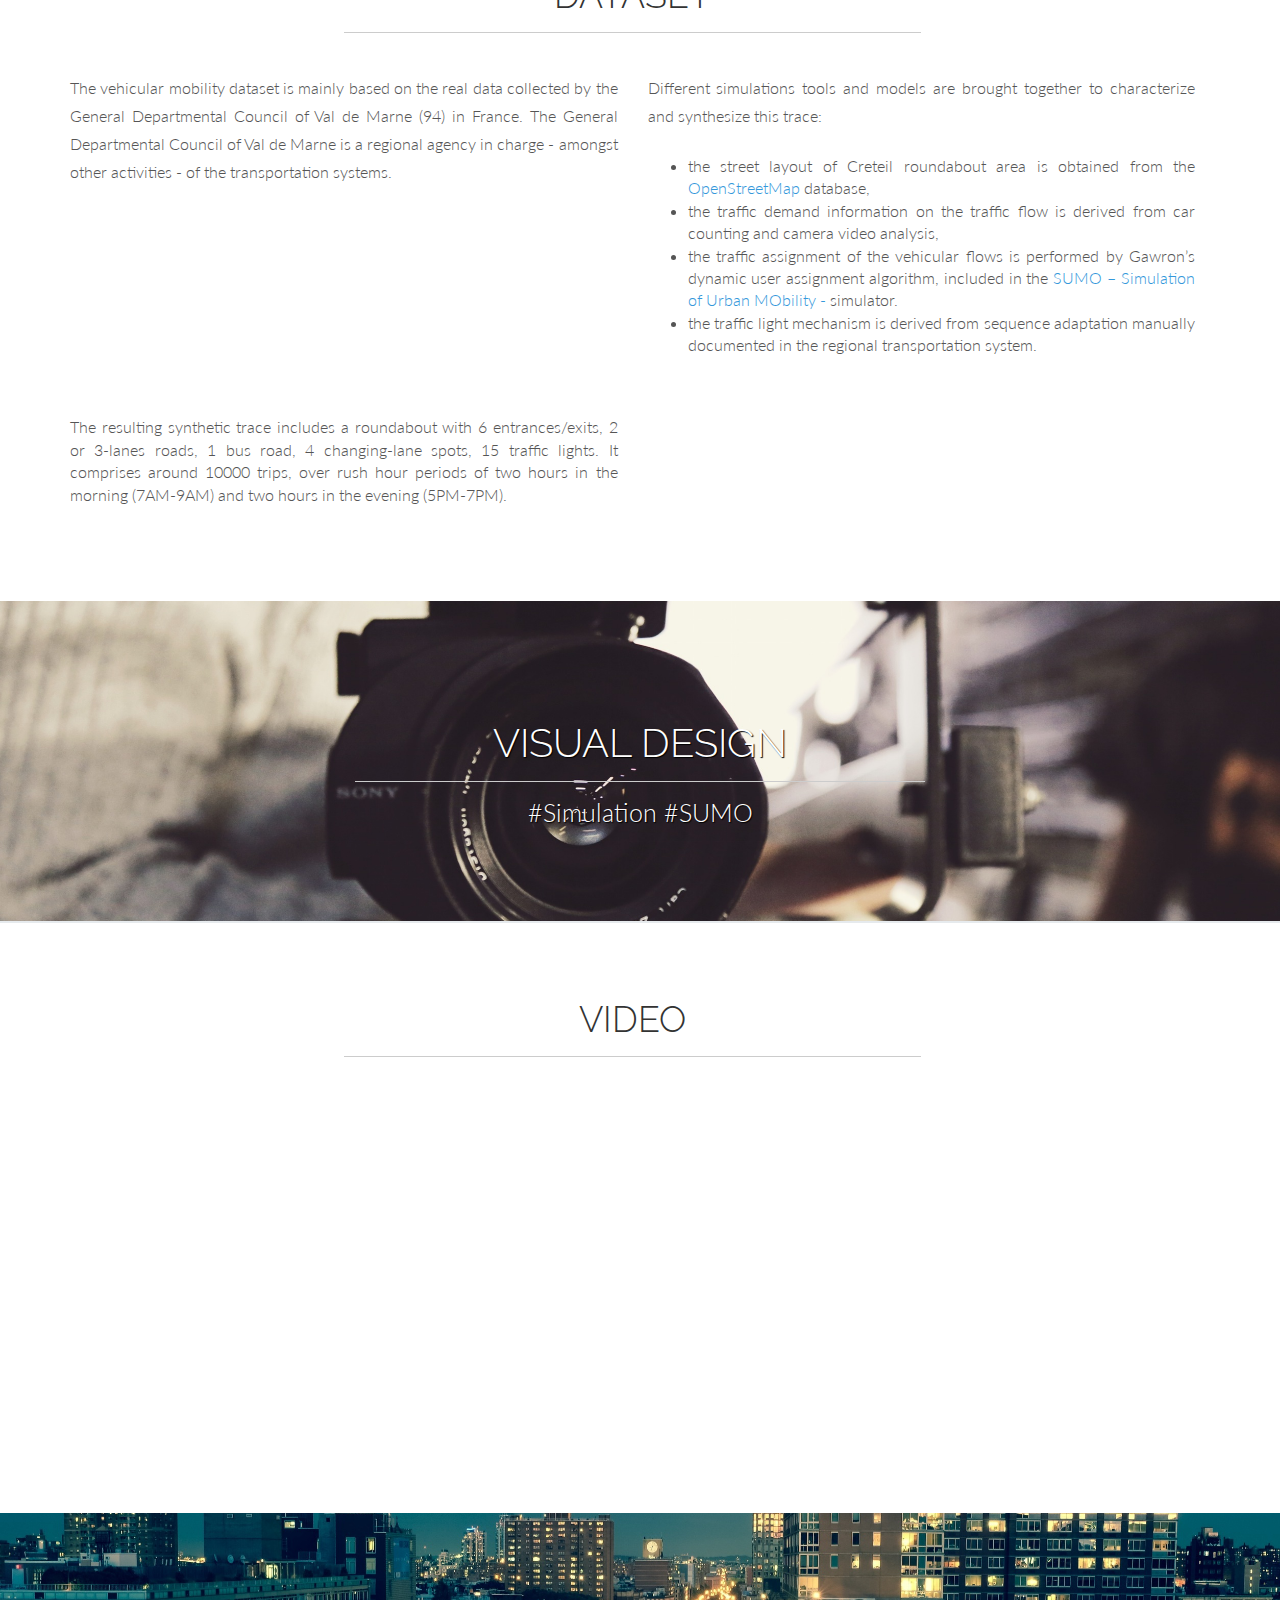
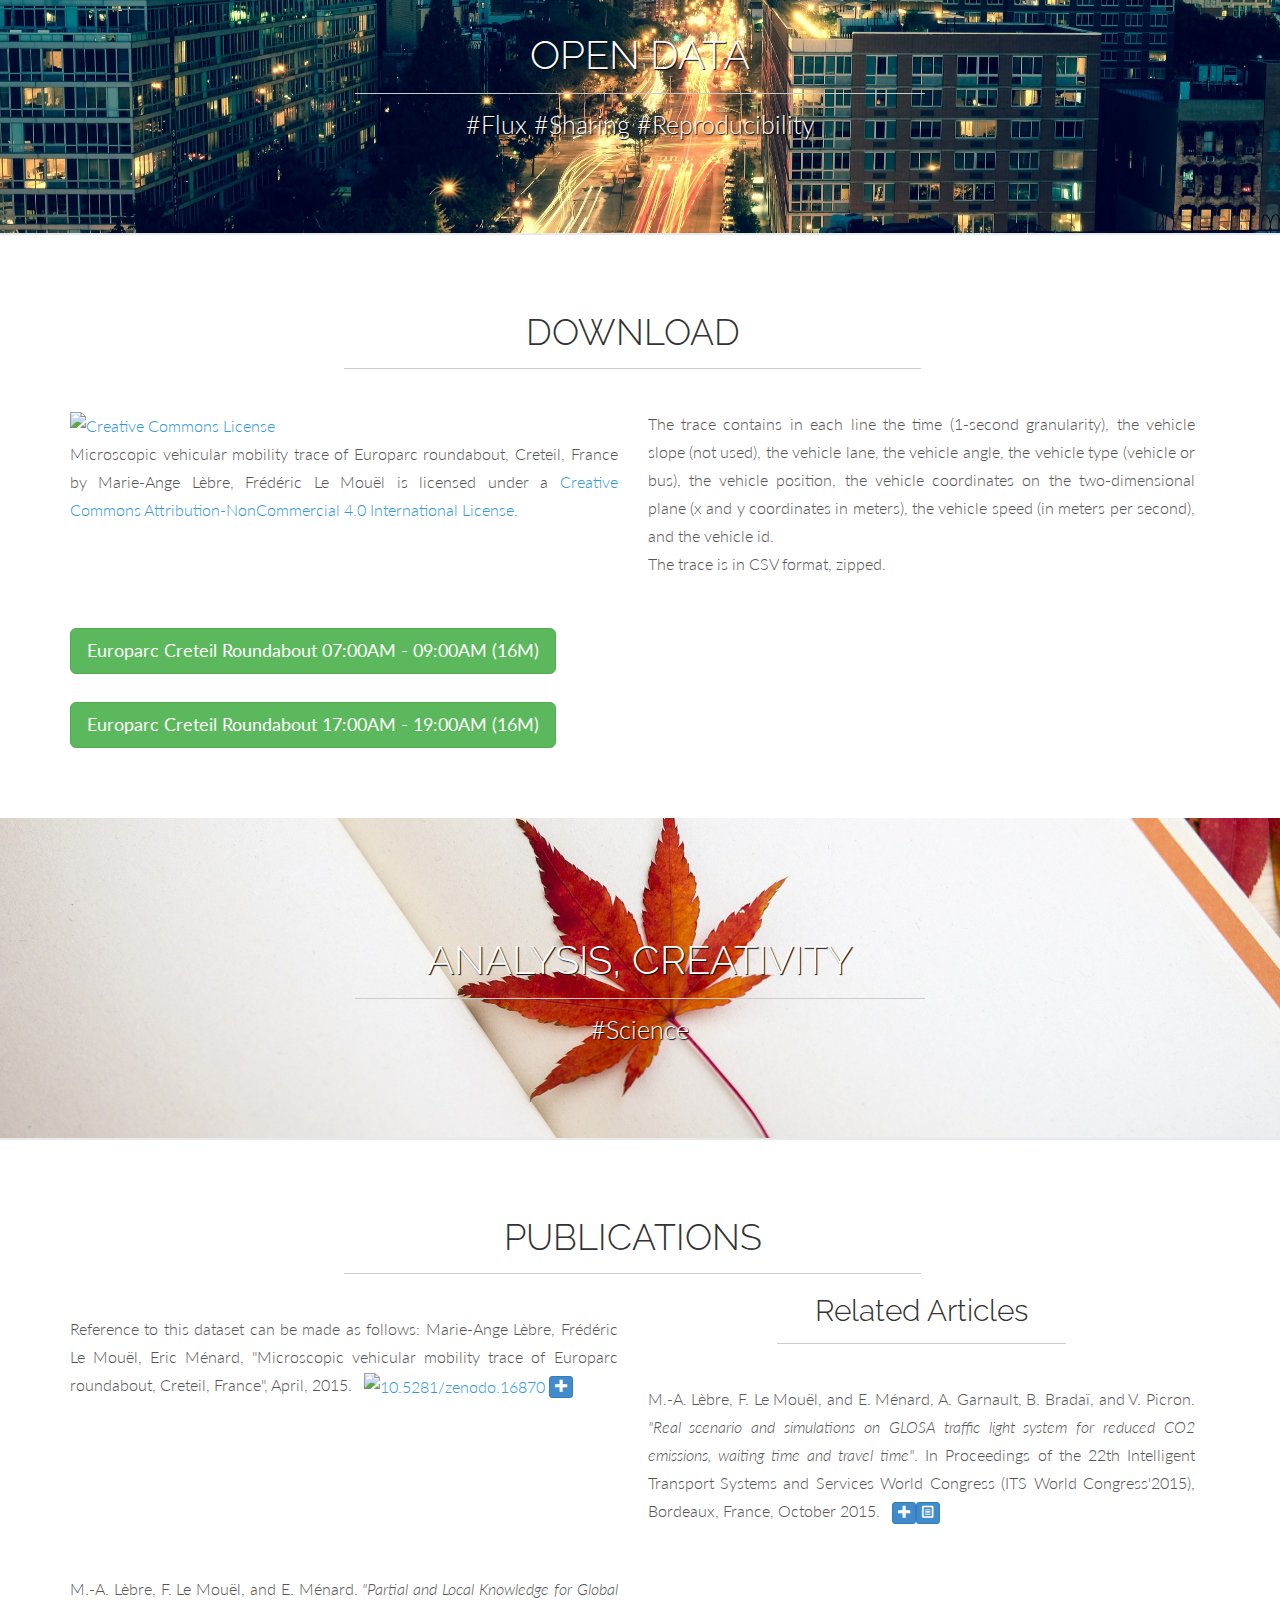
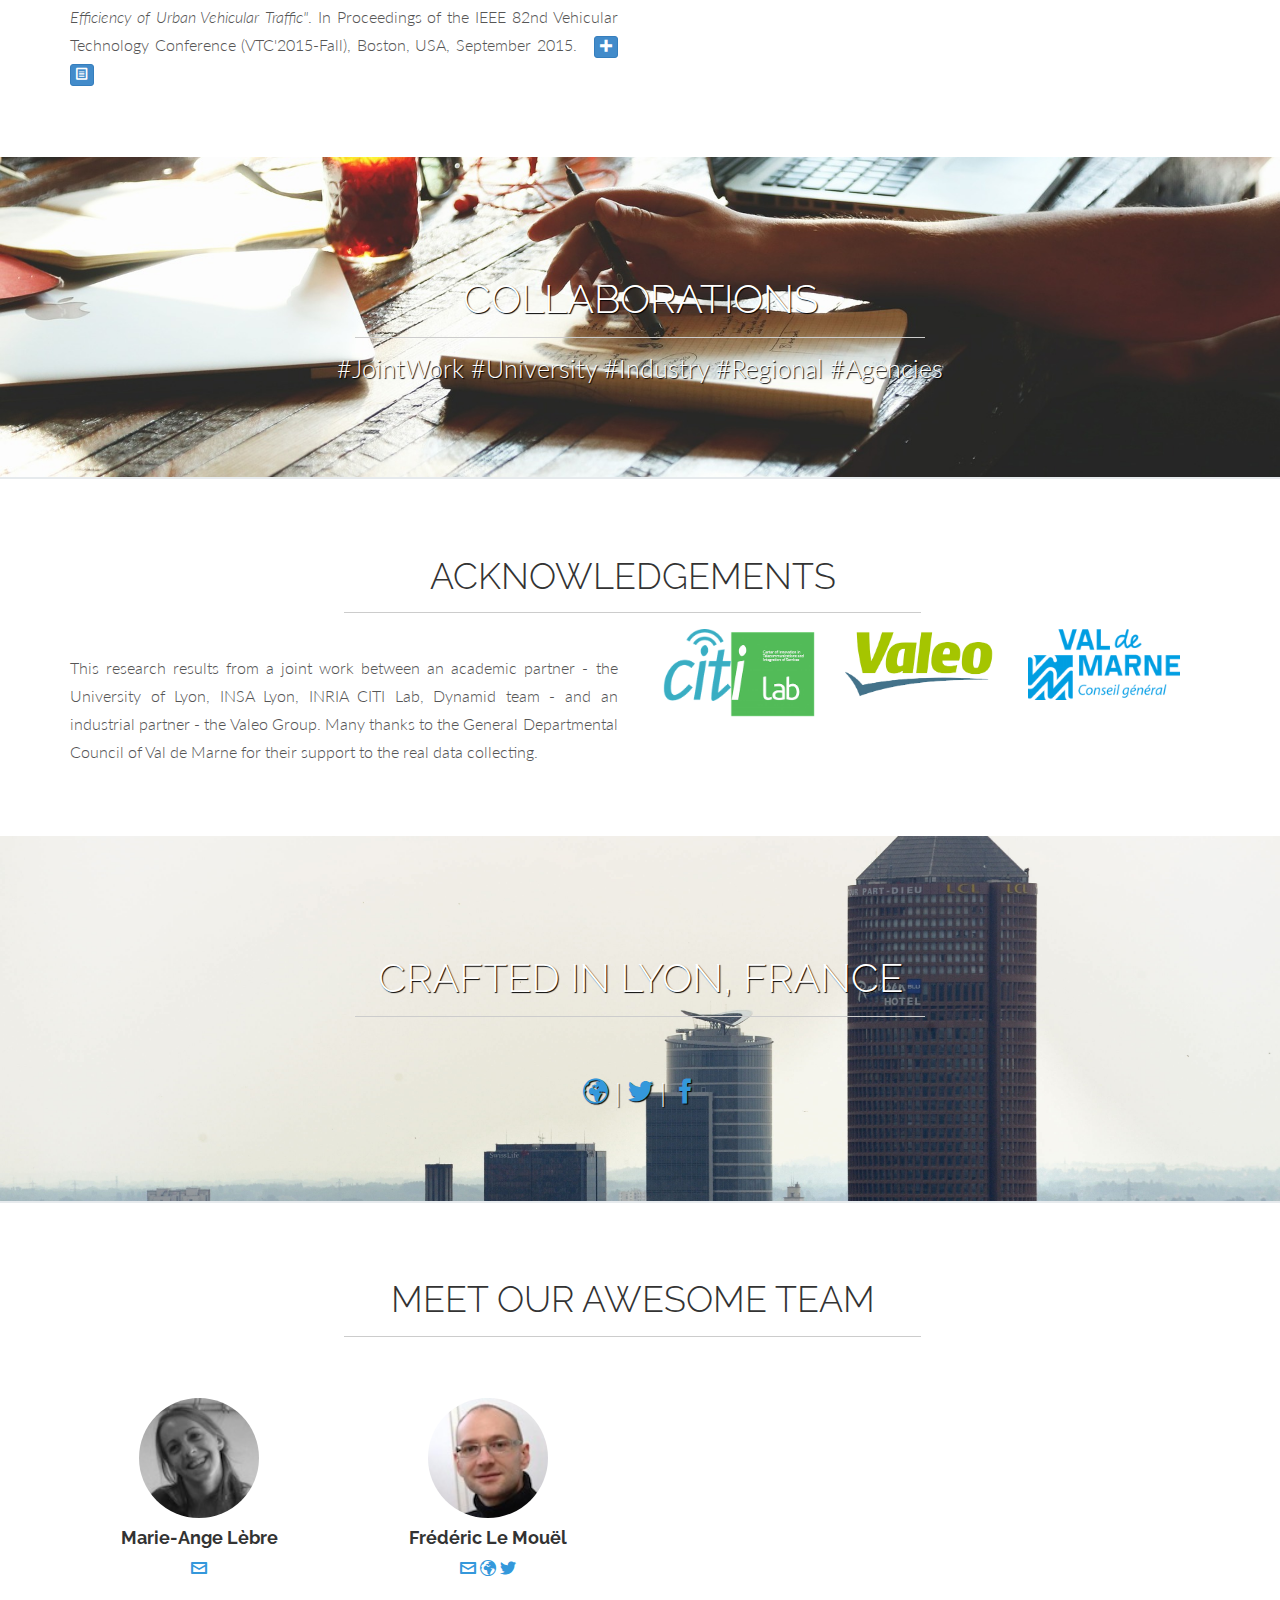
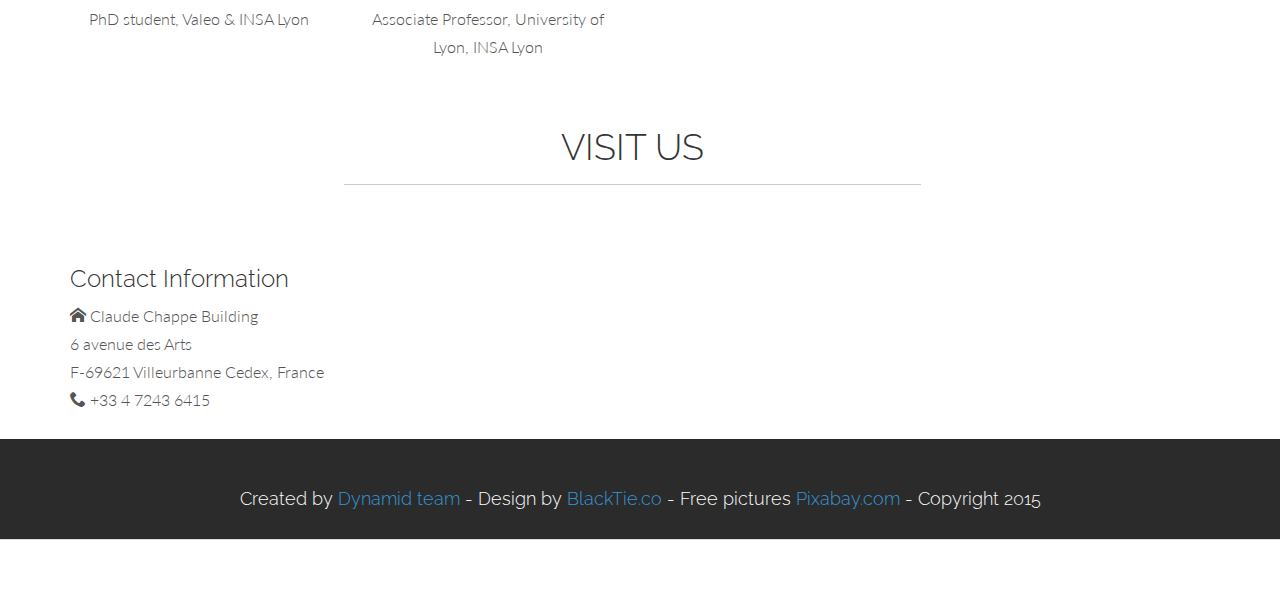
==== commit 11e0c060: "VTC last version added" ====
--- a/index.html
+++ b/index.html
@@ -387,7 +387,8 @@
             <p>M.-A. Lèbre, F. Le Mouël, and E. Ménard. <em>"Partial and Local Knowledge for Global Efficiency of Urban
                 Vehicular Traffic"</em>. In Proceedings of the IEEE 82nd Vehicular Technology Conference (VTC'2015-Fall),
                 Boston, USA, September 2015. &nbsp; <a data-toggle="modal" href="index.html#modalVTC" class="btn
-                btn-primary btn-xs"><i class="icon-plus"></i></a>
+                btn-primary btn-xs"><i class="icon-plus"></i></a><a href="publis/VTCFall2015.pdf" class="btn btn-primary 
+                btn-xs" target="_blank"><i class="icon-file"></i></a>
             </p>
         </div>
         <!-- col-lg-6 -->
@@ -404,13 +405,15 @@
                     <div class="modal-body">
                         <pre>
                             <code>
+
 @InProceedings{LebMA:ParLKGEUVT,
 author    = {M.-A. L{\`e}bre and F. {Le Mou{\"e}l} and E. M{\'e}nard},
 title     = {Partial and Local Knowledge for Global Efficiency of Urban Vehicular Traffic},
 booktitle = {Proceedings of the IEEE 82nd Vehicular Technology Conference (VTC'2015-Fall)},
 month     = Sep,
 year      = {2015},
-address   = {Boston, USA}
+address   = {Boston, USA},
+pdf       = {http://www.le-mouel.net/Research/Publications/Conferences/2015/VTCFall2015.pdf}
 }
                             </code>
                         </pre>
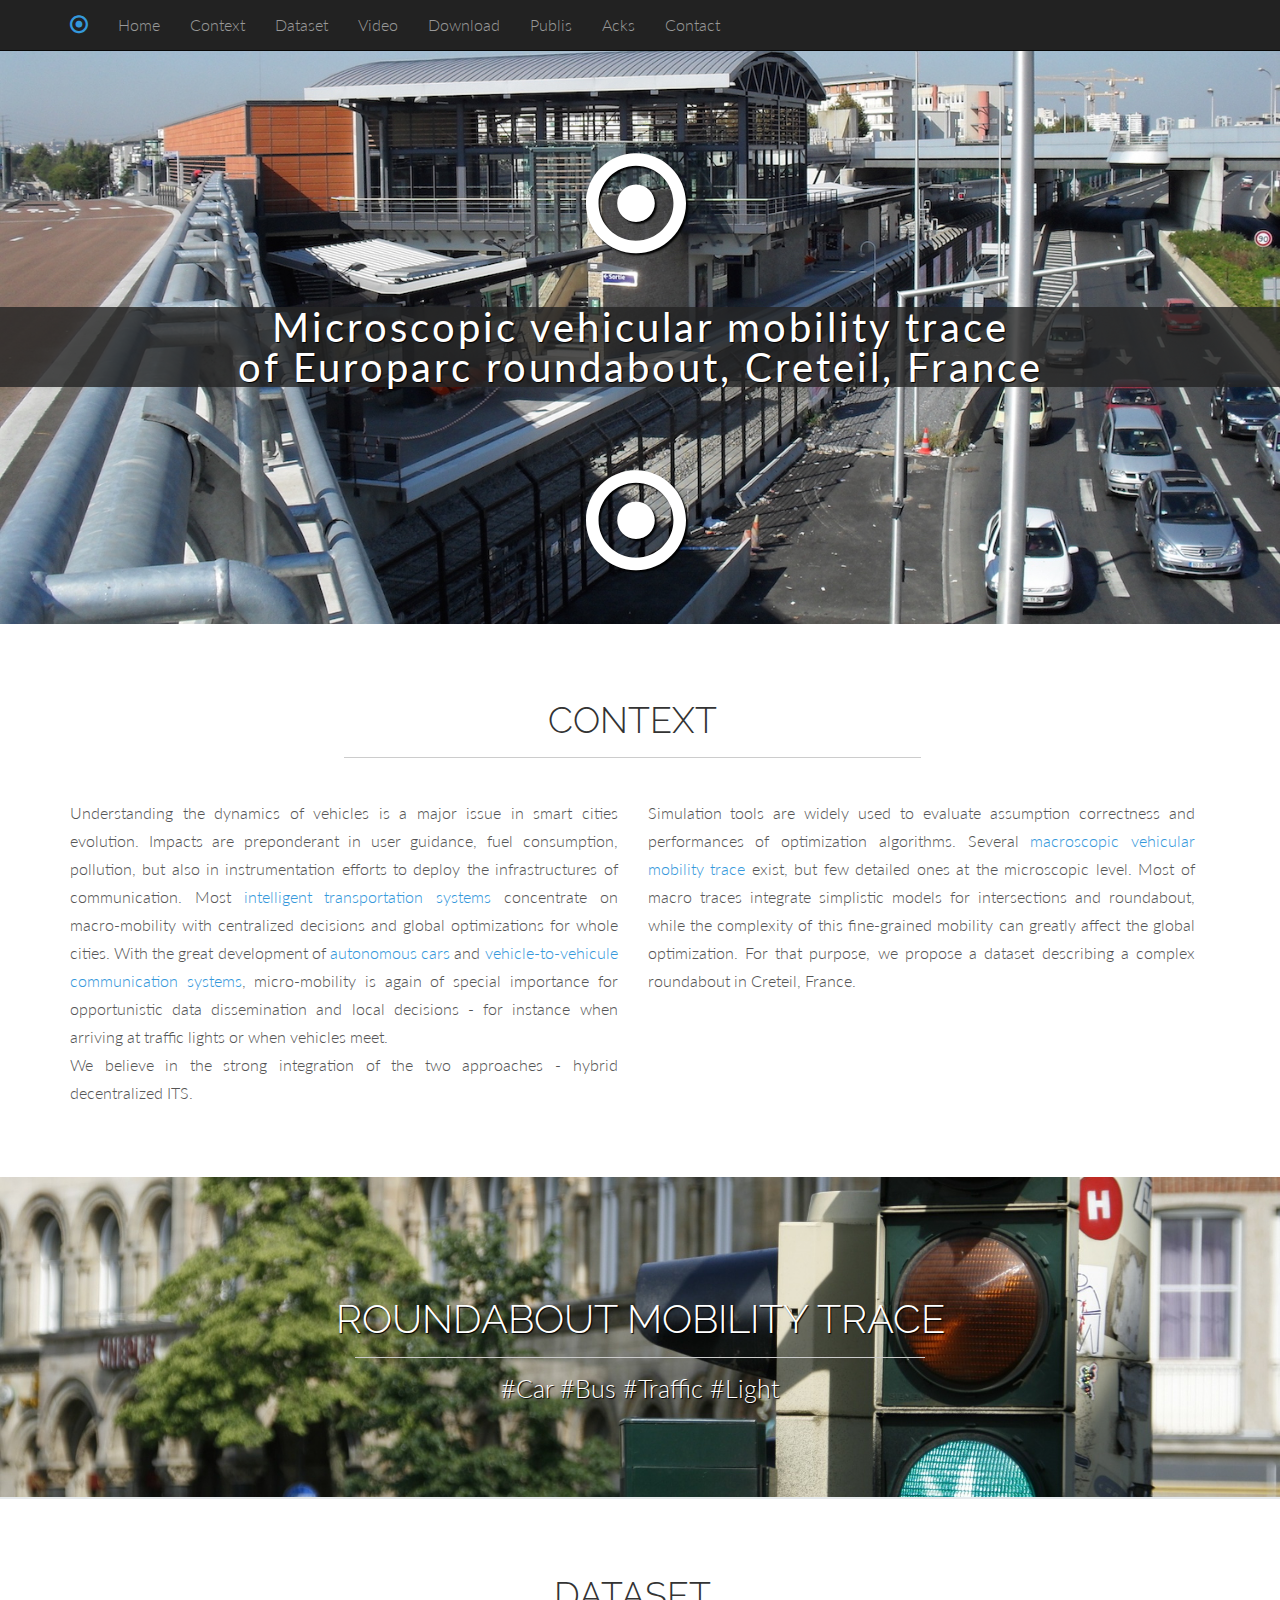
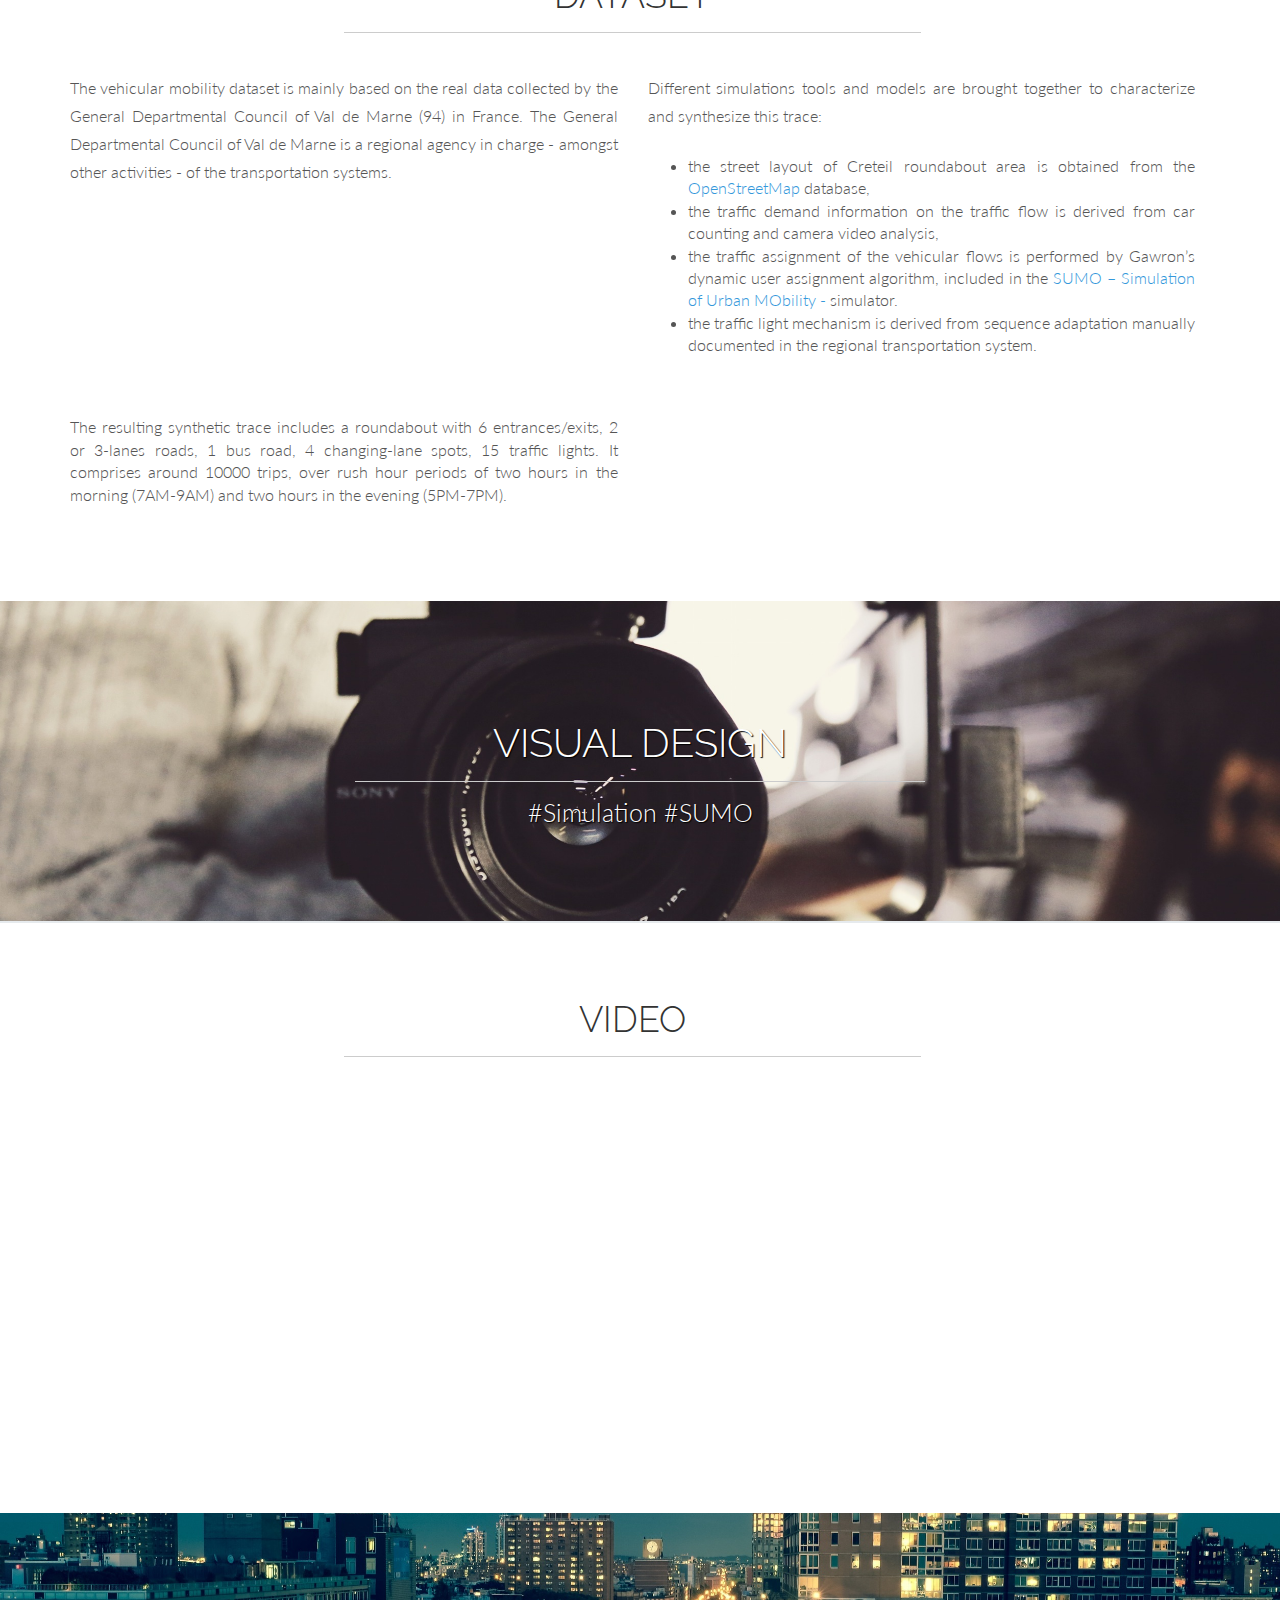
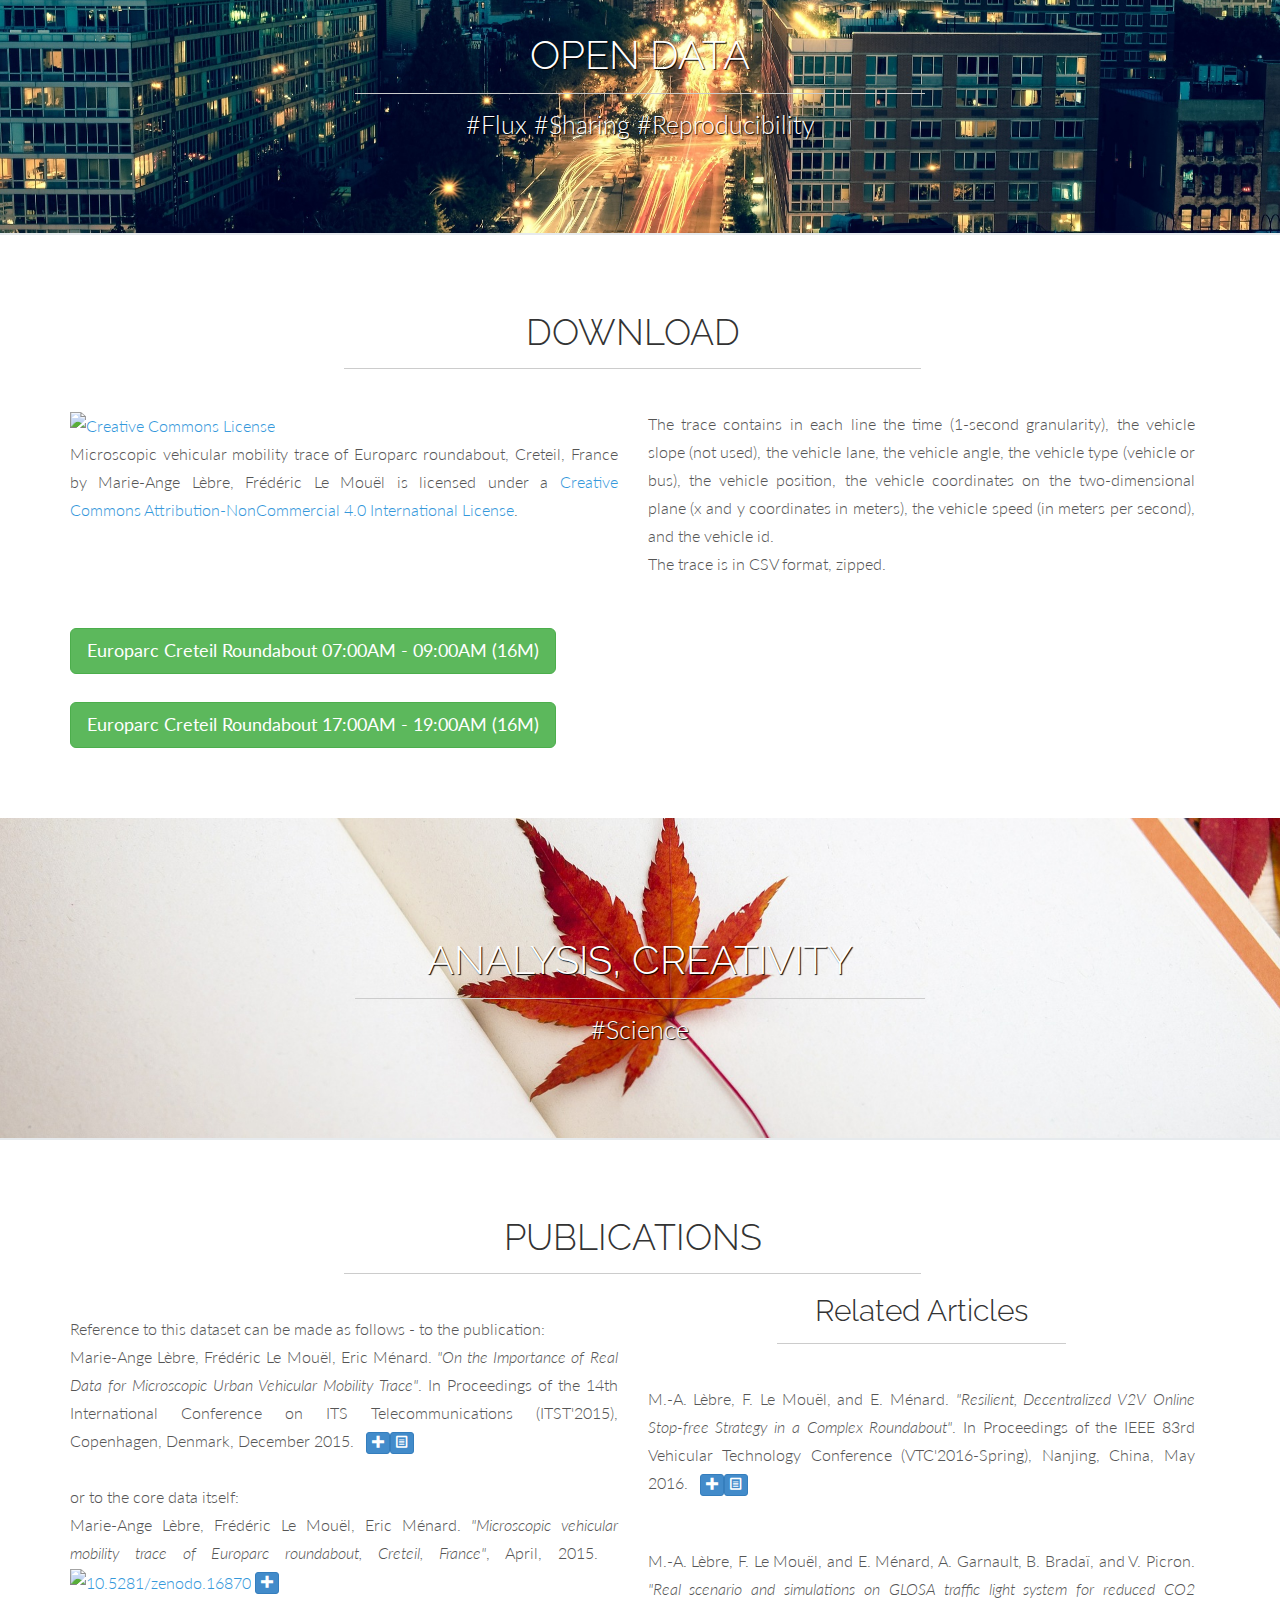
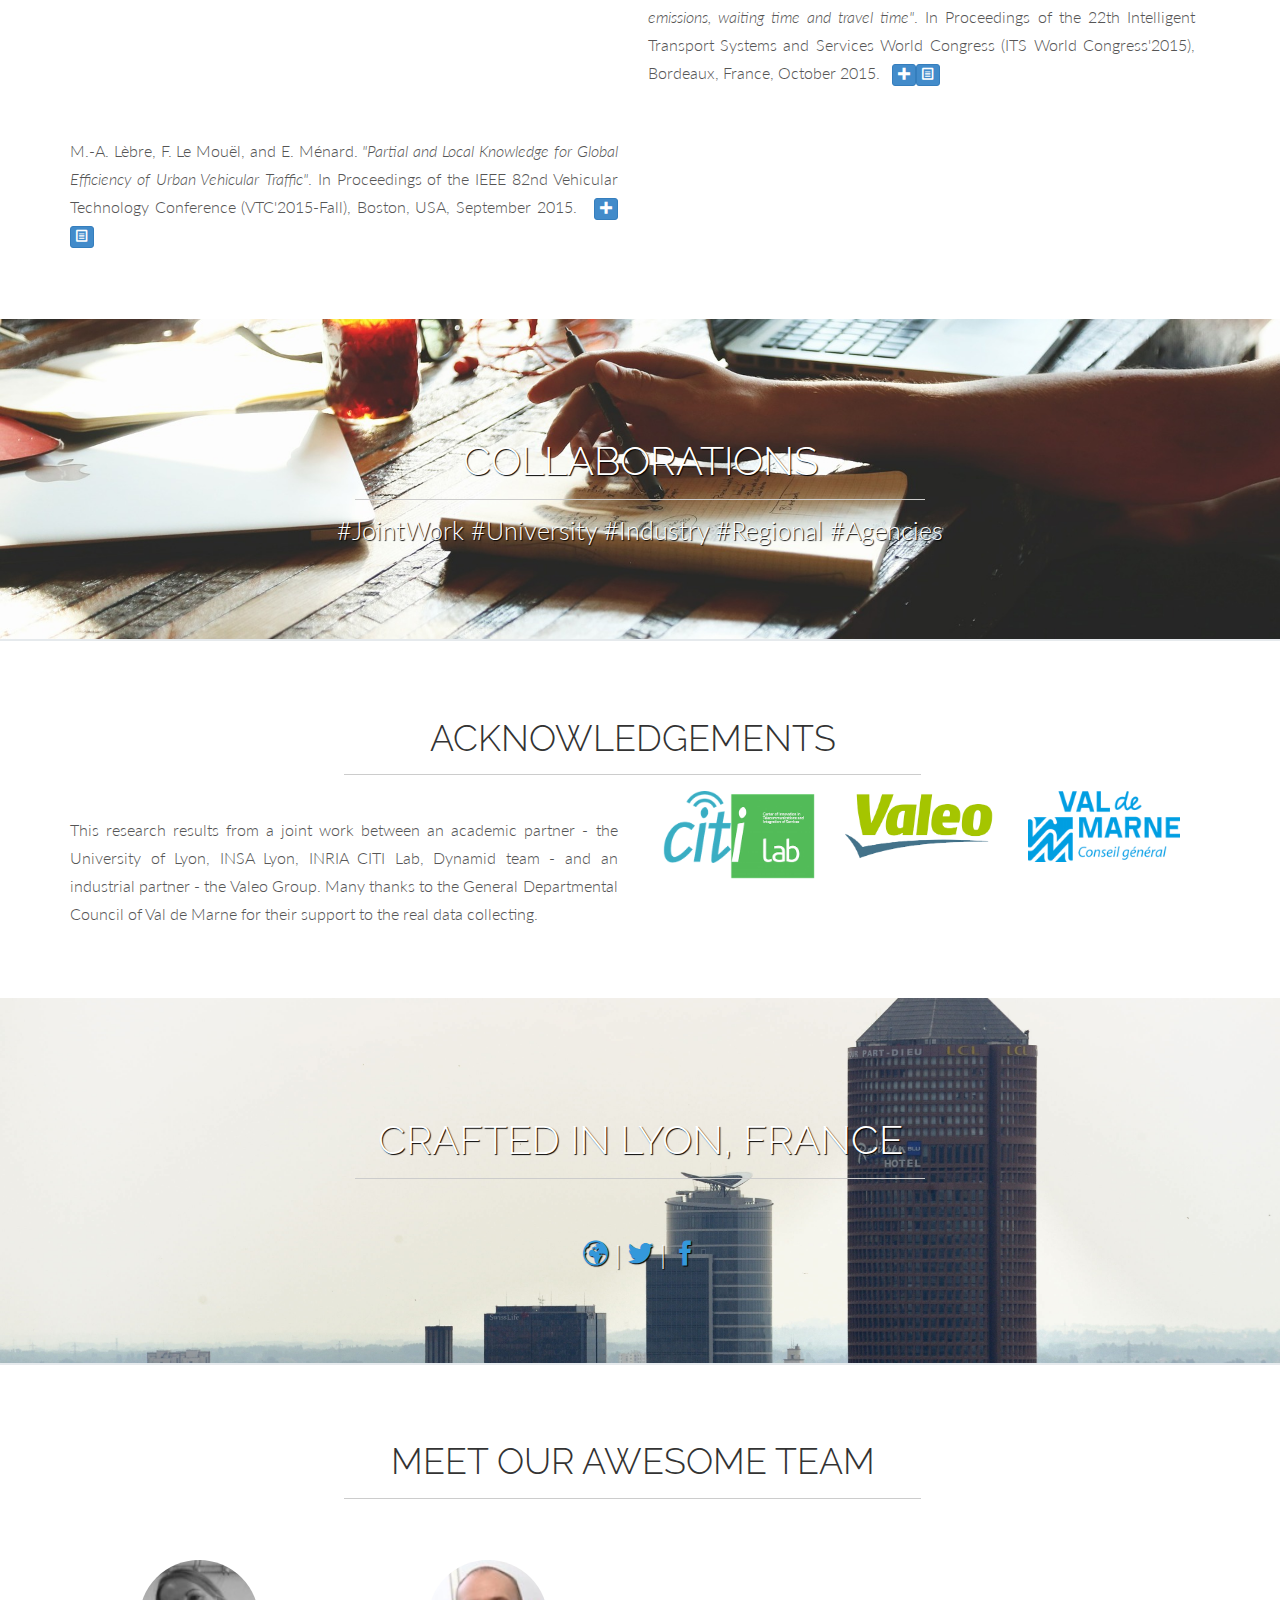
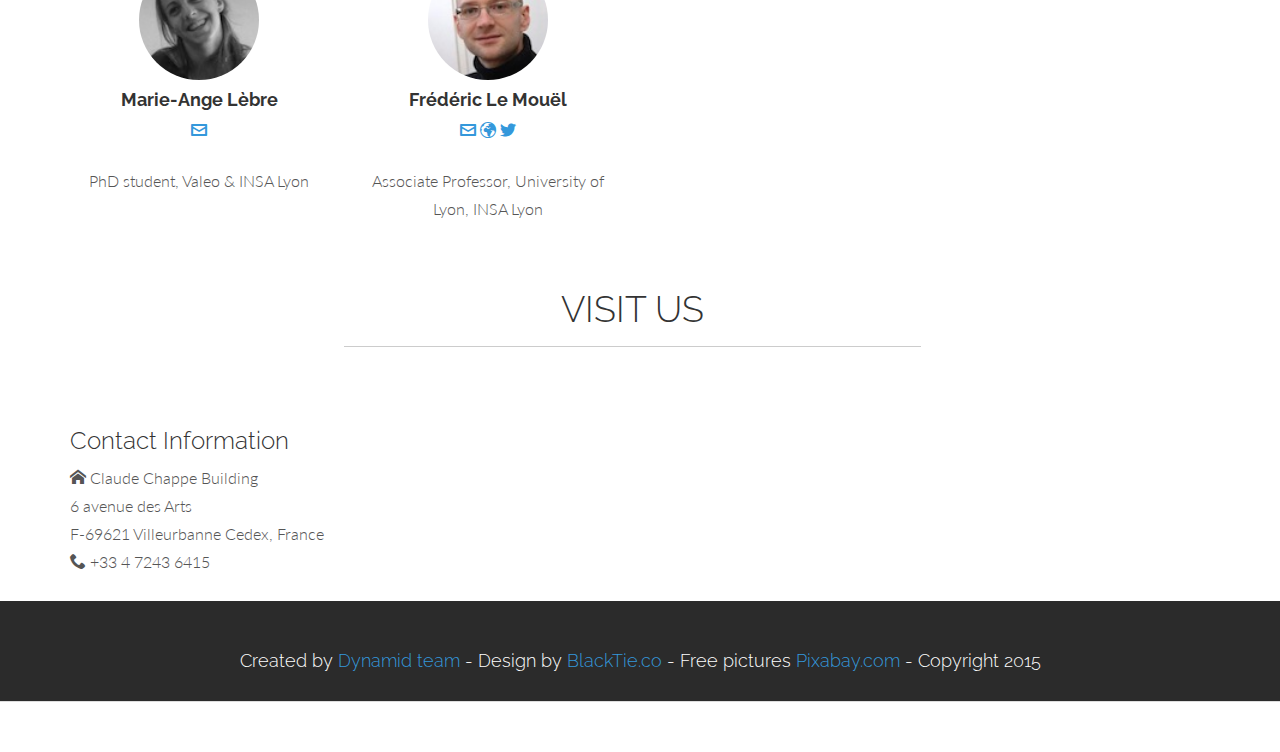
==== commit 46a3f2c1: "ITST and VTC Spring publications added" ====
--- a/index.html
+++ b/index.html
@@ -291,14 +291,59 @@
         <hr>
 
         <div class="col-lg-6">
-            <p>Reference to this dataset can be made as follows: Marie-Ange Lèbre, Frédéric Le Mouël, Eric Ménard,
-                "Microscopic vehicular mobility trace of Europarc roundabout, Creteil, France", April, 2015. &nbsp;
+            <p>Reference to this dataset can be made as follows - to the publication:<br/>
+                Marie-Ange Lèbre, Frédéric Le Mouël, Eric Ménard. <em>"On the Importance of Real Data for Microscopic
+                Urban Vehicular Mobility Trace"</em>. In Proceedings of the 14th International Conference on ITS
+                Telecommunications (ITST'2015), Copenhagen, Denmark, December 2015. &nbsp;
+                <a data-toggle="modal" href="index.html#modalITST" class="btn btn-primary btn-xs"><i class="icon-plus">
+                </i></a><a href="publis/ITST2015.pdf" class="btn btn-primary btn-xs"
+                           target="_blank"><i class="icon-file"></i></a>
+                <br/><br/>
+                or to the core data itself: <br/>
+                Marie-Ange Lèbre, Frédéric Le Mouël, Eric Ménard. <em>"Microscopic vehicular mobility trace of Europarc
+                roundabout, Creteil, France"</em>, April, 2015. &nbsp;
                 <a href="http://dx.doi.org/10.5281/zenodo.16870"><img
                         src="https://zenodo.org/badge/doi/10.5281/zenodo.16870.svg" alt="10.5281/zenodo.16870"></a>
                 <a data-toggle="modal" href="index.html#modalTrace" class="btn
                 btn-primary btn-xs"><i class="icon-plus"></i></a></p>
         </div>
         <!-- col-lg-6 -->
+
+        <!-- MODAL SHOW THE BIBTEX ITST -->
+        <div class="modal fade" id="modalITST" tabindex="-1" role="dialog" aria-labelledby="modalITSTLabel"
+             aria-hidden="true">
+            <div class="modal-dialog">
+                <div class="modal-content">
+                    <div class="modal-header">
+                        <button type="button" class="close" data-dismiss="modal" aria-hidden="true">&times;</button>
+                        <h4 class="modal-title">ITST 2015 - Bibtex</h4>
+                    </div>
+                    <div class="modal-body">
+                        <pre>
+                            <code>
+@InProceedings{LebMA:OnIRDMUVMT,
+author    = {M.-A. L{\`e}bre and F. {Le Mou{\"e}l} and E. M{\'e}nard},
+title     = {On the Importance of Real Data for Microscopic Urban Vehicular Mobility Trace},
+booktitle = {Proceedings of the 14th International Conference on ITS Telecommunications (ITST'2015)},
+pages     = {22--26},
+month     = Dec,
+year      = {2015},
+doi       = {10.1109/ITST.2015.7377394},
+address   = {Copenhagen, Denmark},
+pdf       = {http://www.le-mouel.net/Research/Publications/Conferences/2015/ITST2015.pdf},
+}
+                            </code>
+                        </pre>
+                    </div>
+                    <div class="modal-footer">
+                        <button type="button" class="btn btn-default" data-dismiss="modal">Close</button>
+                    </div>
+                </div>
+                <!-- /.modal-content -->
+            </div>
+            <!-- /.modal-dialog -->
+        </div>
+        <!-- /.modal -->
 
         <!-- MODAL SHOW THE BIBTEX TRACE CRETEIL -->
         <div class="modal fade" id="modalTrace" tabindex="-1" role="dialog" aria-labelledby="modalTraceLabel"
@@ -338,6 +383,51 @@
         <hr>
 
         <div class="col-lg-6">
+            <p>M.-A. Lèbre, F. Le Mouël, and E. Ménard. <em>"Resilient, Decentralized V2V Online Stop-free Strategy in a
+                Complex Roundabout"</em>. In Proceedings of the IEEE 83rd Vehicular Technology Conference
+                (VTC'2016-Spring), Nanjing, China, May 2016. &nbsp;
+                <a data-toggle="modal" href="index.html#modalVTC2" class="btn
+                btn-primary btn-xs"><i class="icon-plus"></i></a><a href="publis/VTCSpring2016.pdf" class="btn
+                btn-primary btn-xs" target="_blank"><i class="icon-file"></i></a>
+            </p>
+        </div>
+        <!-- col-lg-6 -->
+
+        <!-- MODAL SHOW THE BIBTEX VTC -->
+        <div class="modal fade" id="modalVTC2" tabindex="-1" role="dialog" aria-labelledby="modalVTC2Label"
+             aria-hidden="true">
+            <div class="modal-dialog">
+                <div class="modal-content">
+                    <div class="modal-header">
+                        <button type="button" class="close" data-dismiss="modal" aria-hidden="true">&times;</button>
+                        <h4 class="modal-title">VTC Spring 2016 - Bibtex</h4>
+                    </div>
+                    <div class="modal-body">
+                        <pre>
+                            <code>
+@InProceedings{LebMA:ResDV2VOSFSCR,
+author    = {M.-A. L{\`e}bre and F. {Le Mou{\"e}l} and E. M{\'e}nard},
+title     = {Resilient, Decentralized V2V Online Stop-free Strategy in a Complex Roundabout},
+booktitle = {Proceedings of the IEEE 83rd Vehicular Technology Conference (VTC'2016-Spring)},
+month     = May,
+year      = {2016},
+address   = {Nanjing, China},
+pdf       = {http://www.le-mouel.net/Research/Publications/Conferences/2016/VTCSpring2016.pdf}
+}
+                            </code>
+                        </pre>
+                    </div>
+                    <div class="modal-footer">
+                        <button type="button" class="btn btn-default" data-dismiss="modal">Close</button>
+                    </div>
+                </div>
+                <!-- /.modal-content -->
+            </div>
+            <!-- /.modal-dialog -->
+        </div>
+        <!-- /.modal -->
+
+        <div class="col-lg-6">
             <p>M.-A. Lèbre, F. Le Mouël, and E. Ménard, A. Garnault, B. Bradaï, and V. Picron. <em>"Real scenario and
                 simulations on GLOSA traffic light system for reduced CO2 emissions, waiting time and travel time"</em>.
                 In Proceedings of the 22th Intelligent Transport Systems and Services World Congress (ITS World
@@ -400,19 +490,20 @@
                 <div class="modal-content">
                     <div class="modal-header">
                         <button type="button" class="close" data-dismiss="modal" aria-hidden="true">&times;</button>
-                        <h4 class="modal-title">VTC 2015 - Bibtex</h4>
+                        <h4 class="modal-title">VTC Fall 2015 - Bibtex</h4>
                     </div>
                     <div class="modal-body">
                         <pre>
                             <code>
-
 @InProceedings{LebMA:ParLKGEUVT,
 author    = {M.-A. L{\`e}bre and F. {Le Mou{\"e}l} and E. M{\'e}nard},
 title     = {Partial and Local Knowledge for Global Efficiency of Urban Vehicular Traffic},
 booktitle = {Proceedings of the IEEE 82nd Vehicular Technology Conference (VTC'2015-Fall)},
+pages     = {1--5},
 month     = Sep,
 year      = {2015},
-address   = {Boston, USA},
+address   = {Boston, MA, USA},
+doi       = {10.1109/VTCFall.2015.7391065},
 pdf       = {http://www.le-mouel.net/Research/Publications/Conferences/2015/VTCFall2015.pdf}
 }
                             </code>
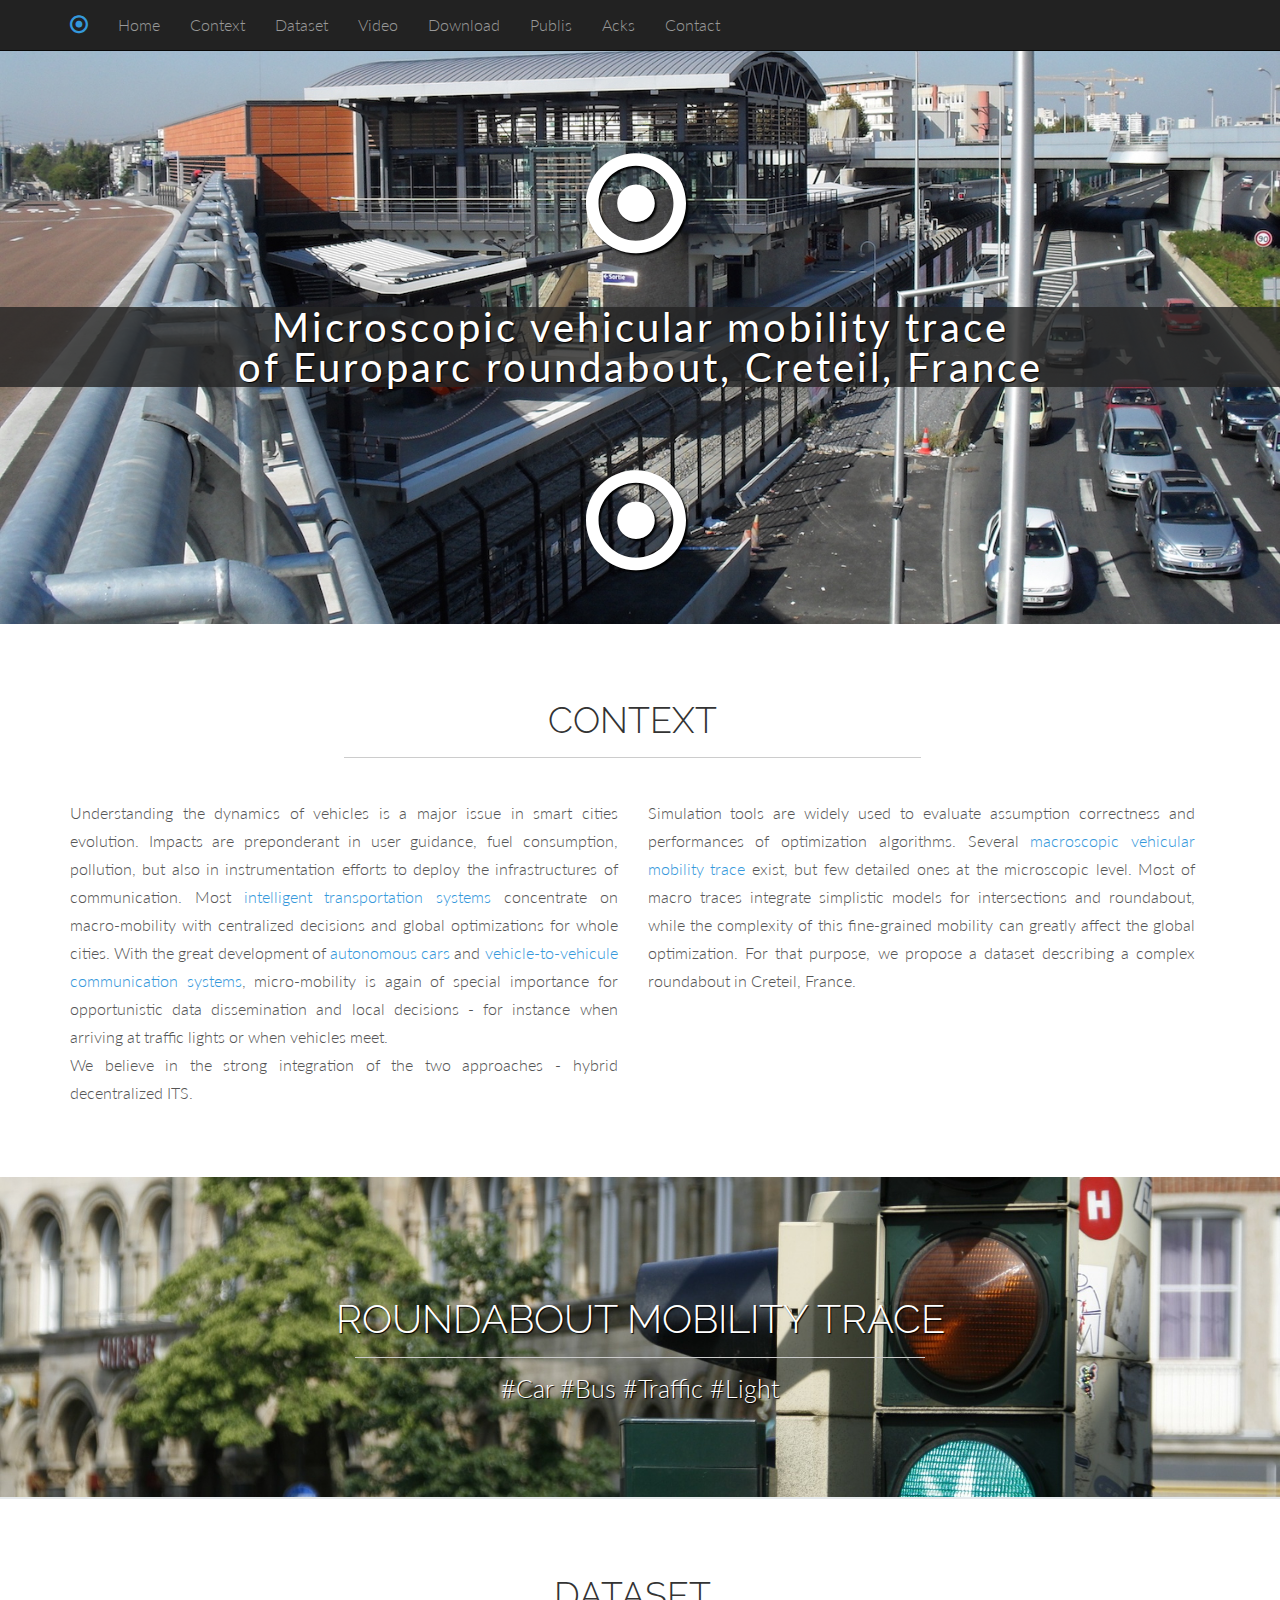
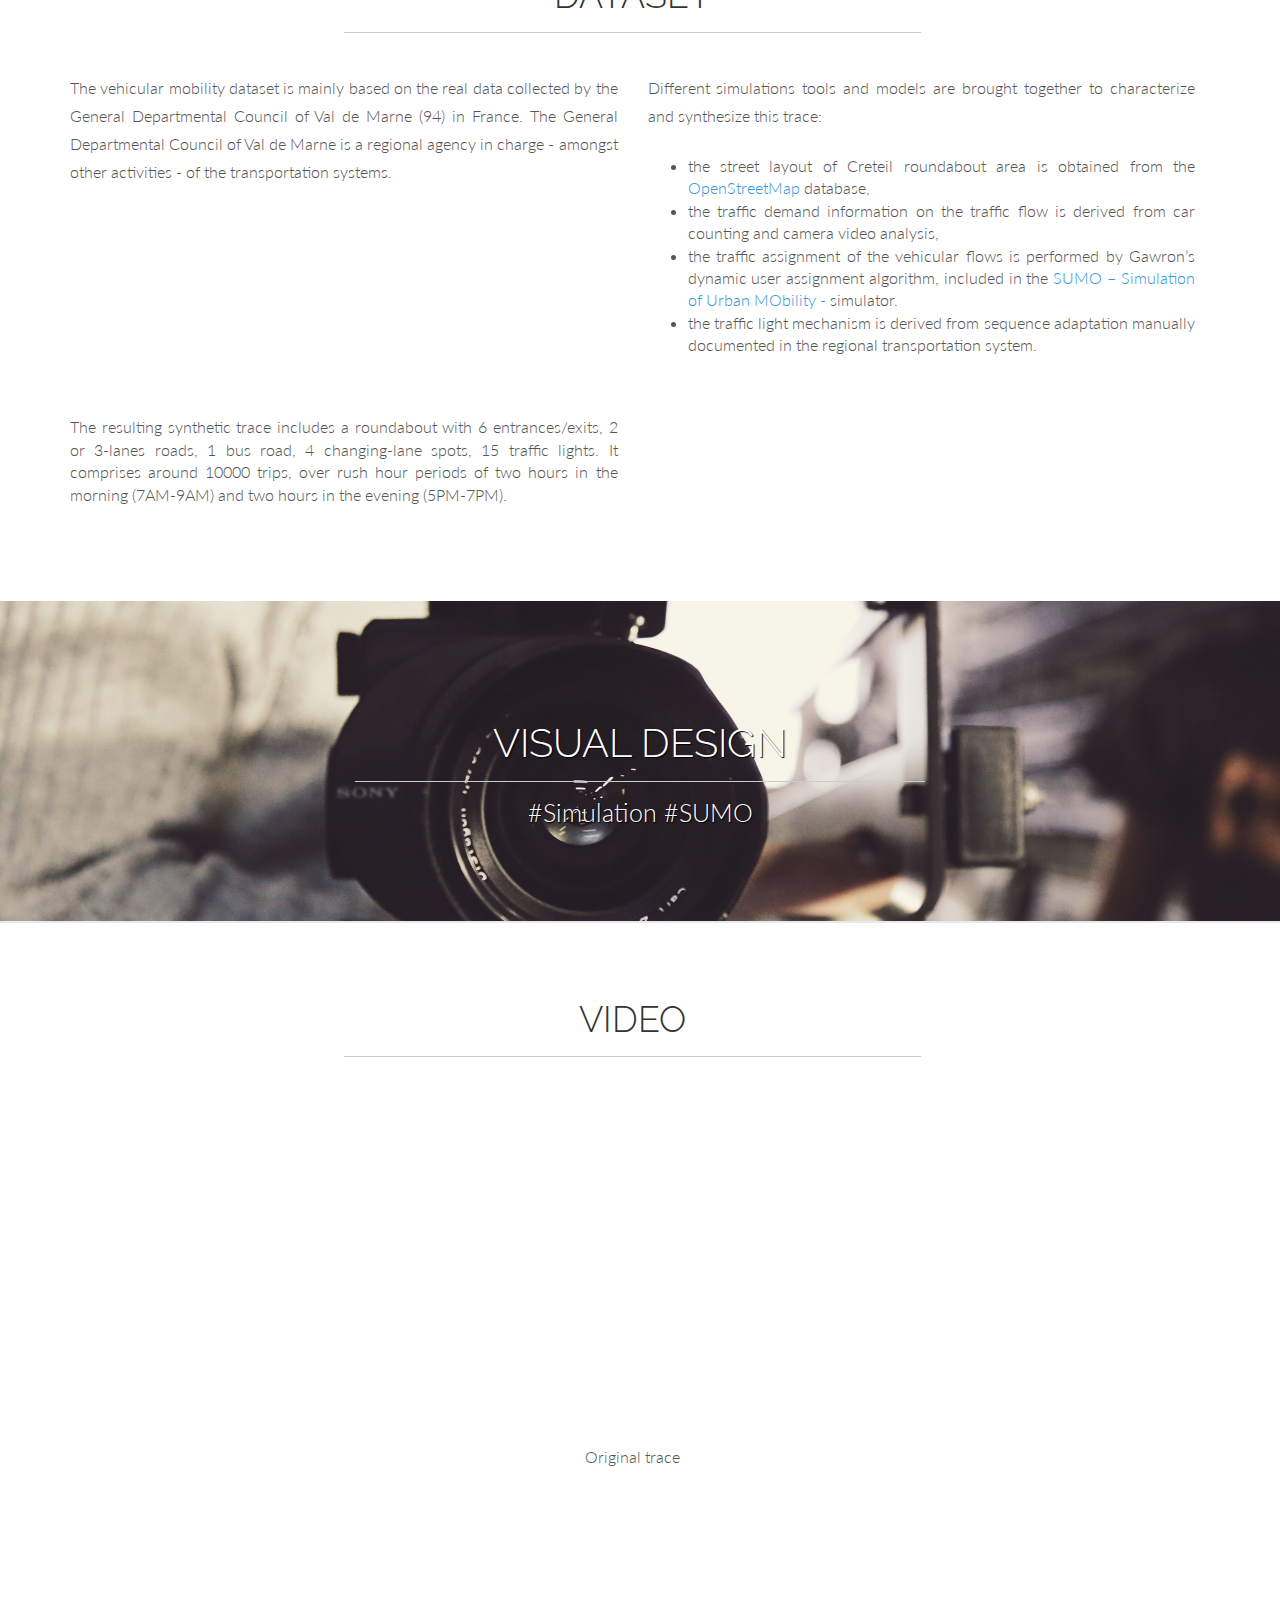
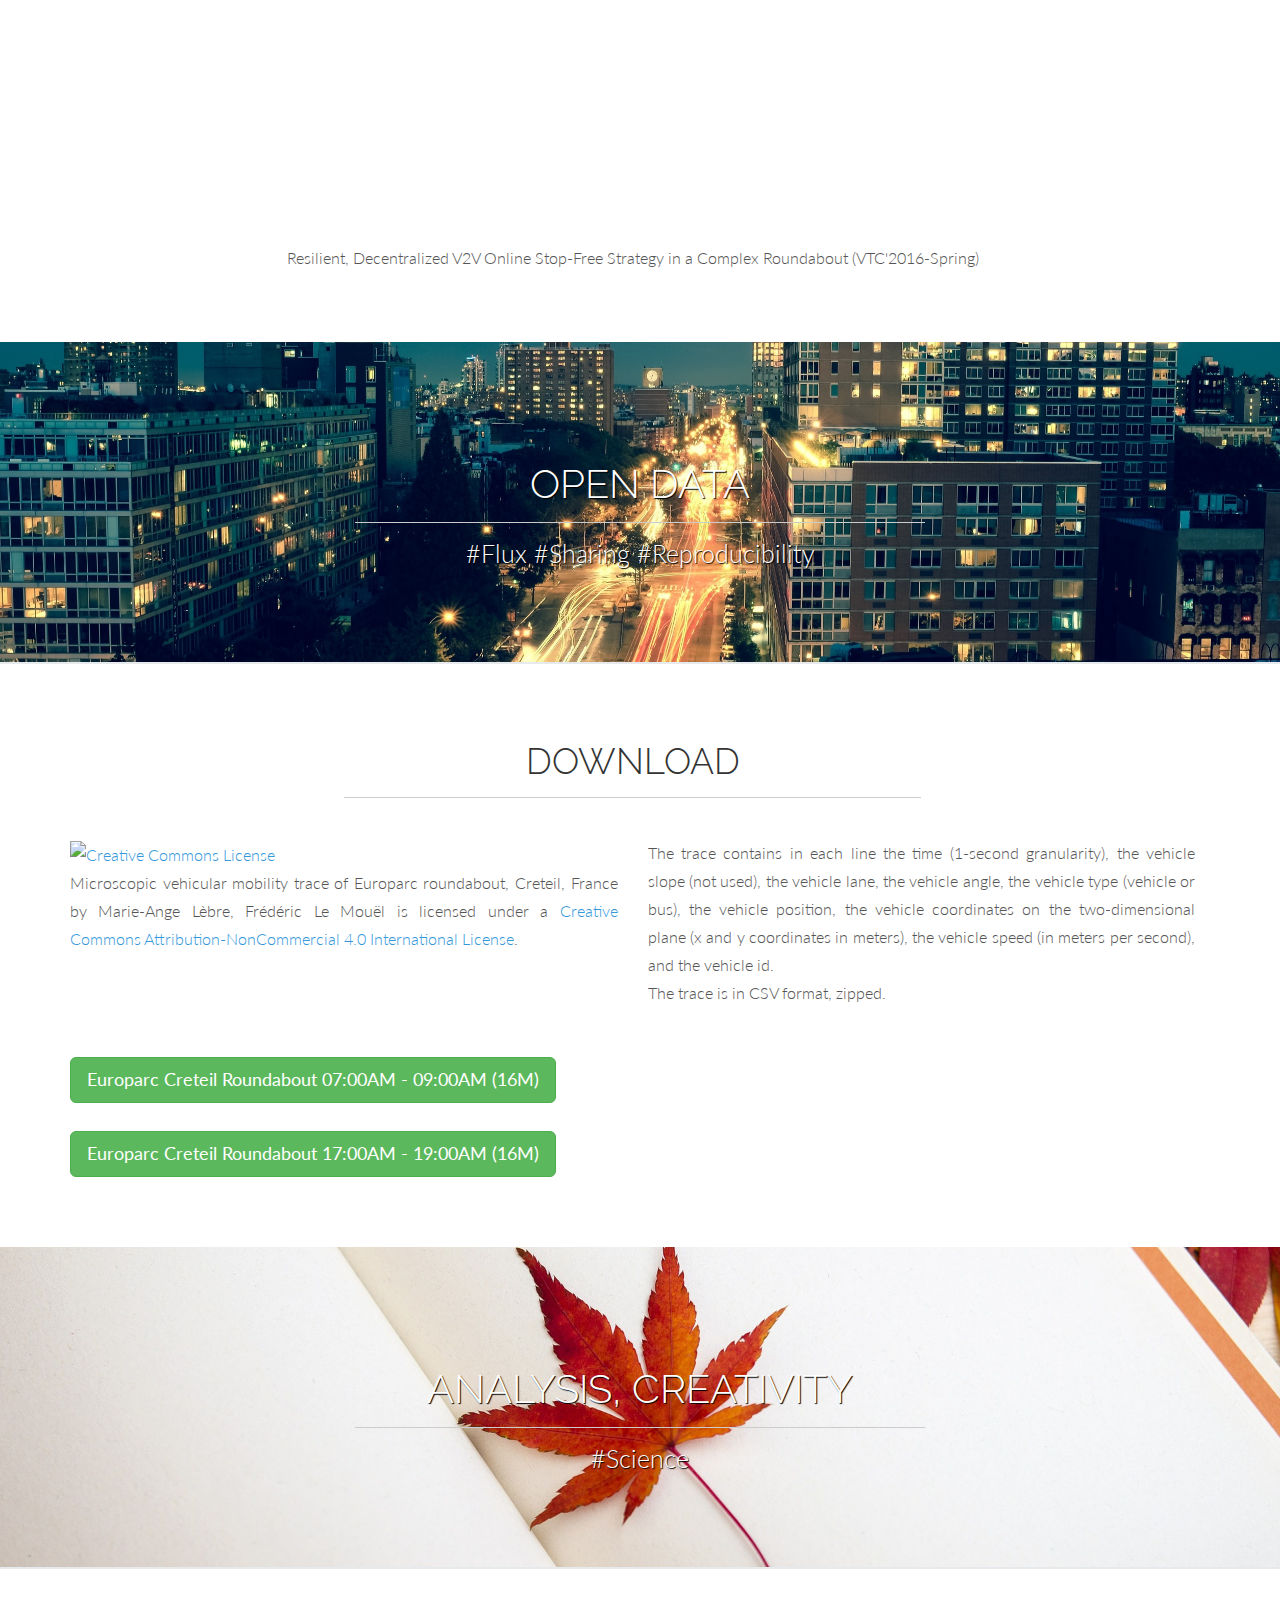
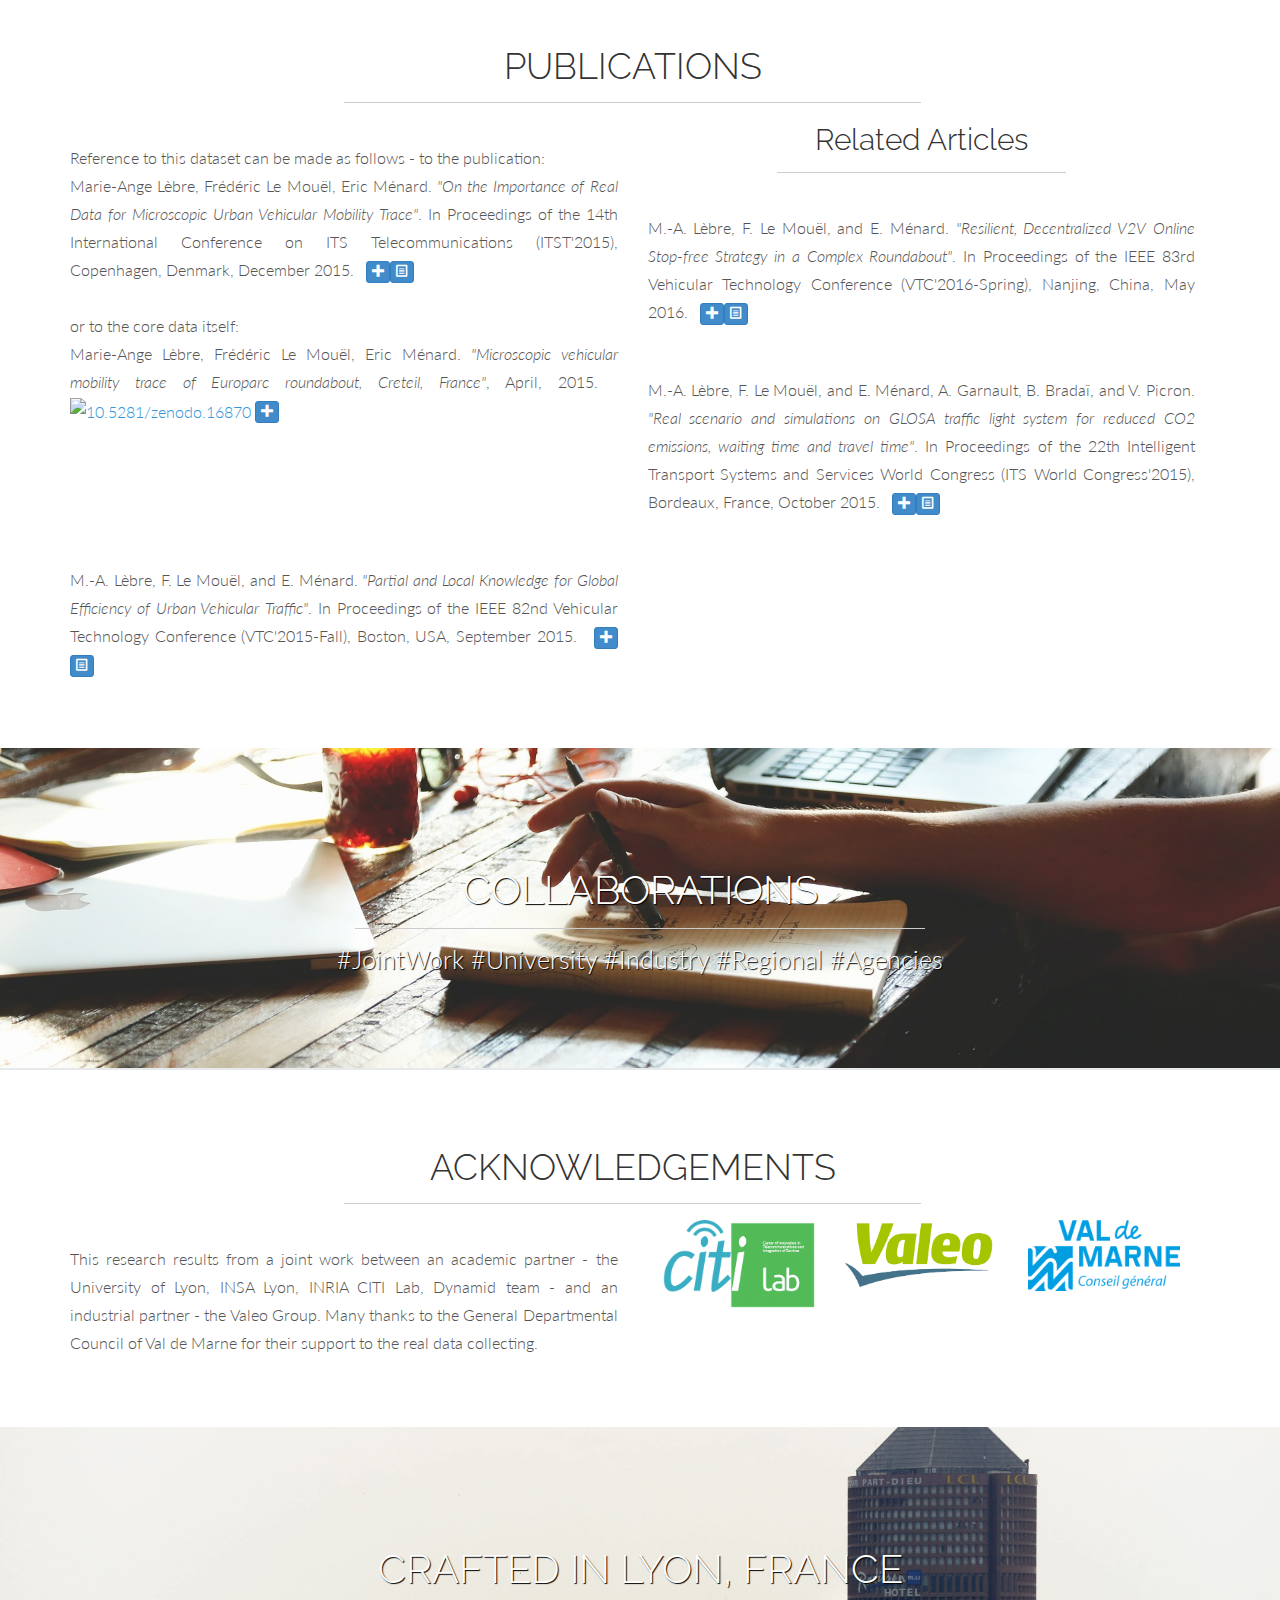
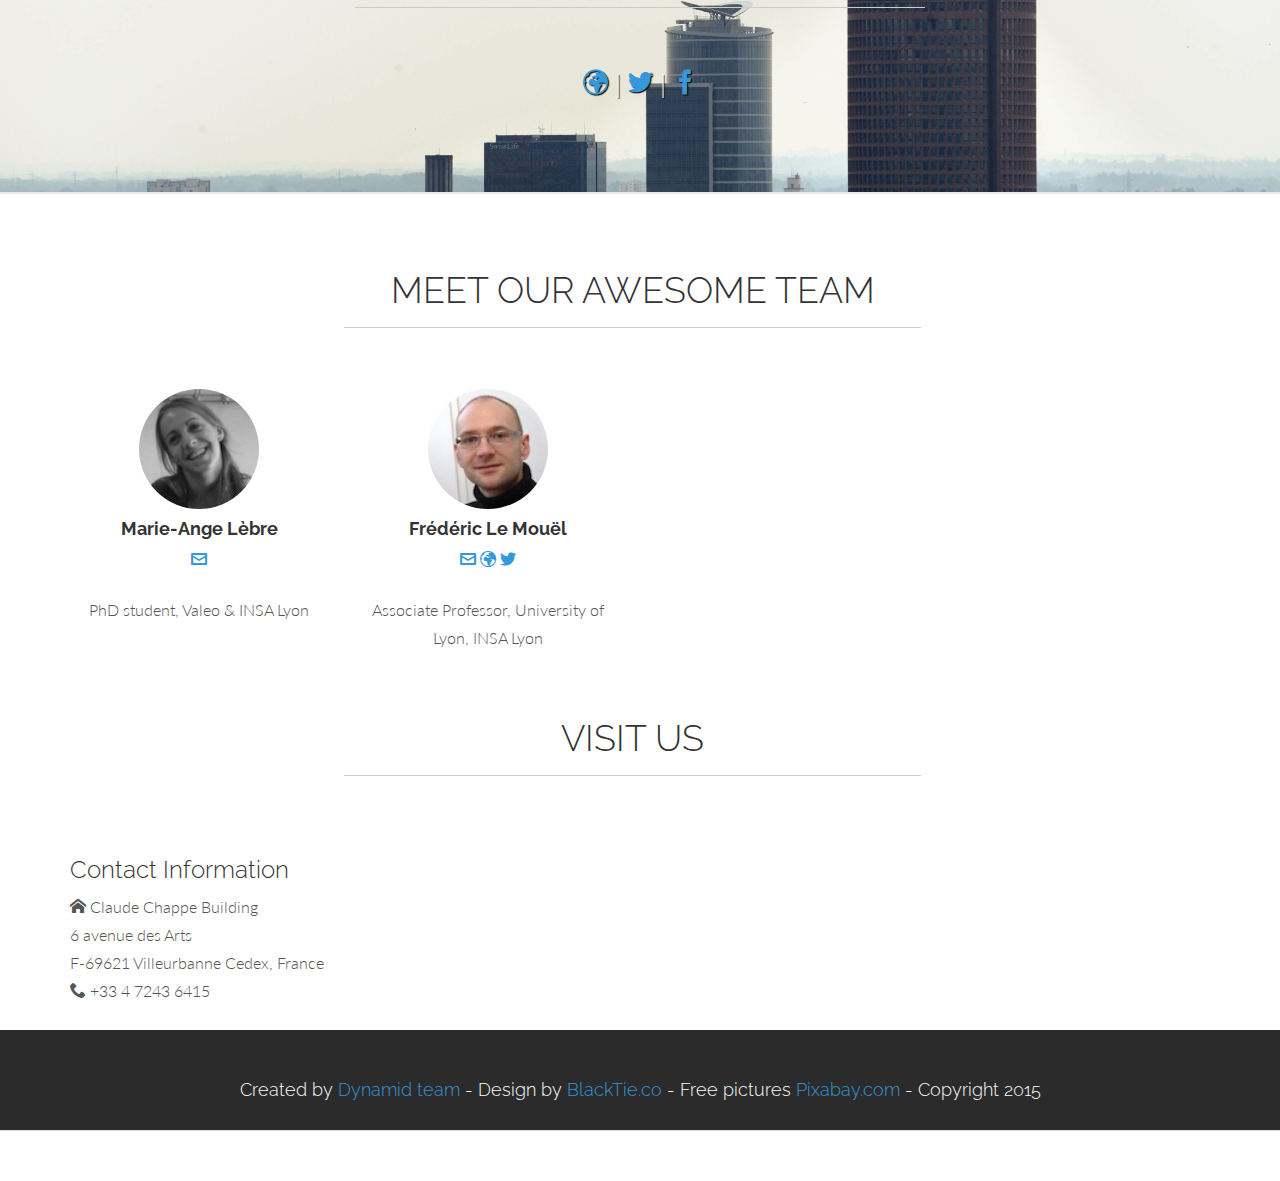
==== commit 8b683f6f: "V2V coordinated video" ====
--- a/index.html
+++ b/index.html
@@ -203,7 +203,17 @@
         <div class="centered">
             <p>
                 <iframe width="560" height="315" src="https://www.youtube.com/embed/S6AYE_epgck" frameborder="0"
-                        allowfullscreen></iframe>
+                        allowfullscreen></iframe><br />
+                Original trace
+            </p>
+        </div>
+        <!-- col-lg-6 -->
+
+        <div class="centered">
+            <p>
+                <iframe width="560" height="315" src="https://www.youtube.com/embed/1RUy3zdBceY" frameborder="0"
+                        allowfullscreen></iframe><br />
+                Resilient, Decentralized V2V Online Stop-Free Strategy in a Complex Roundabout (VTC'2016-Spring)
             </p>
         </div>
         <!-- col-lg-6 -->
